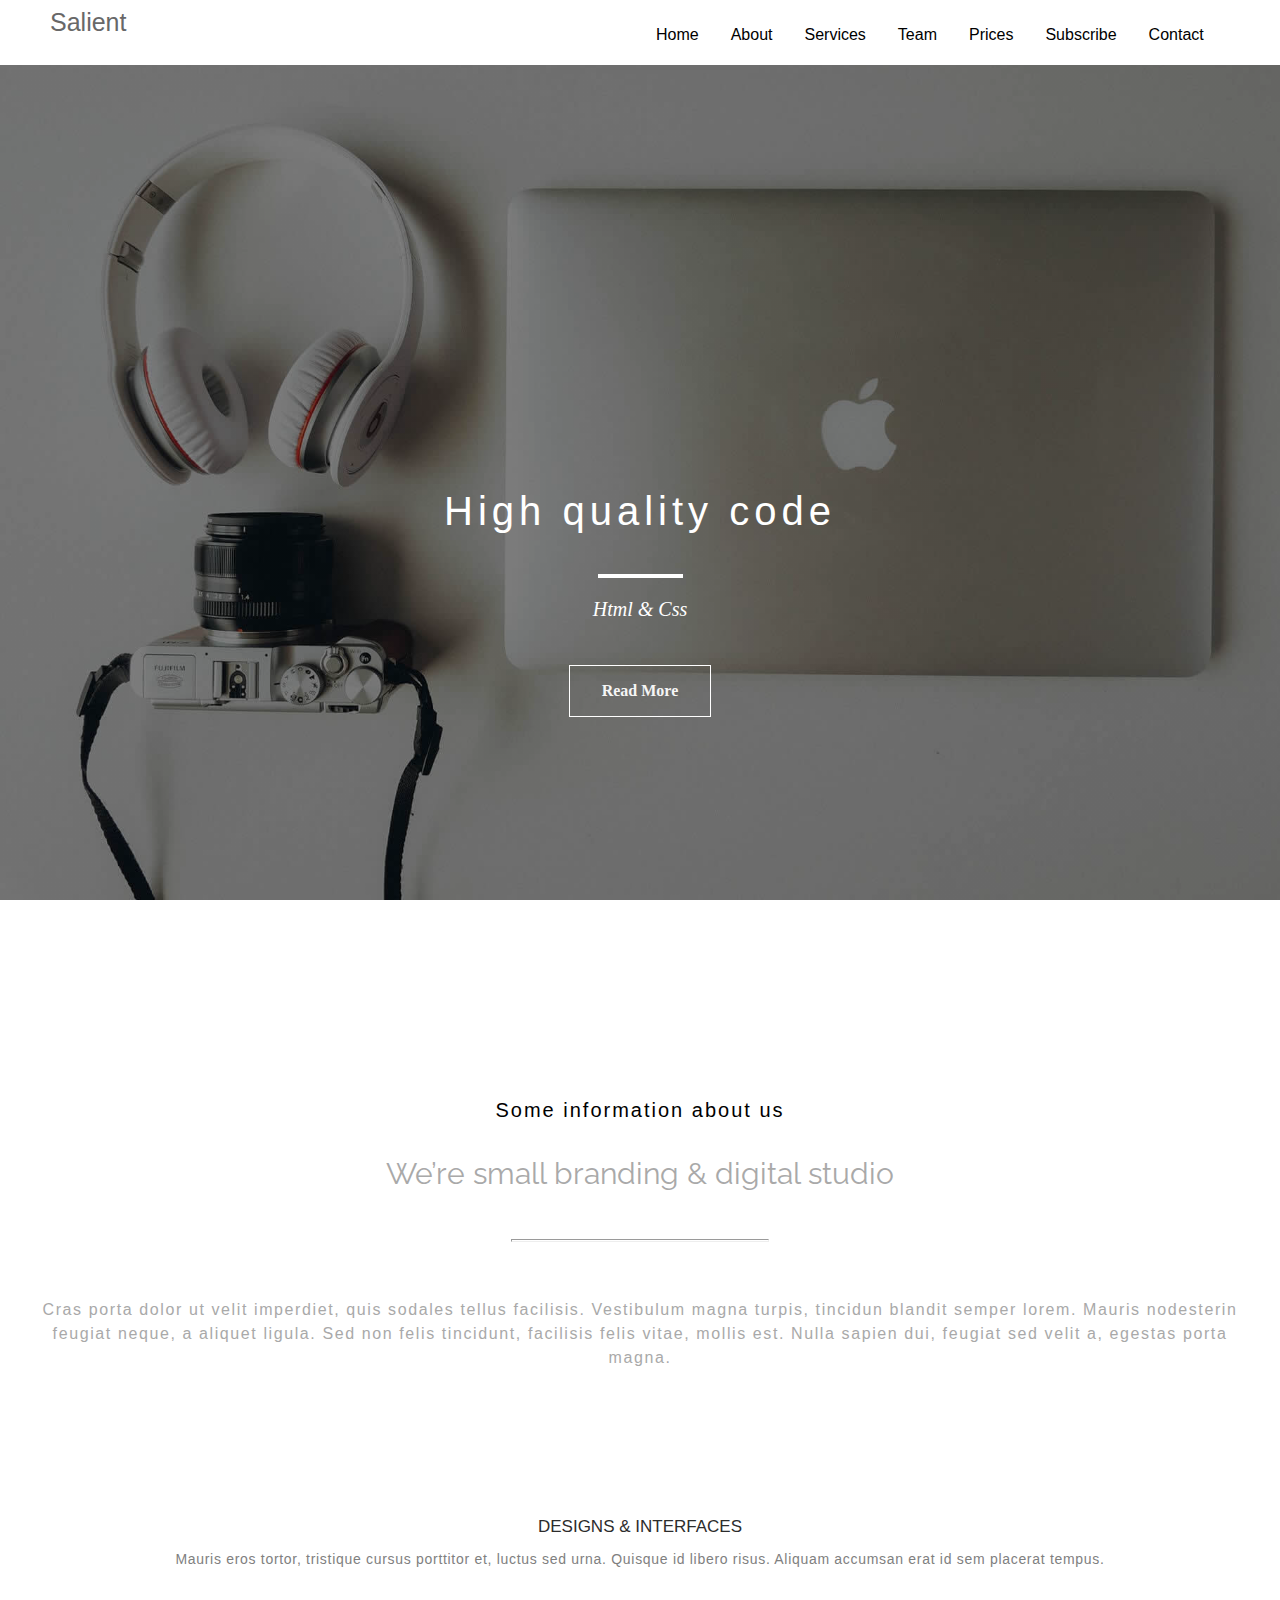
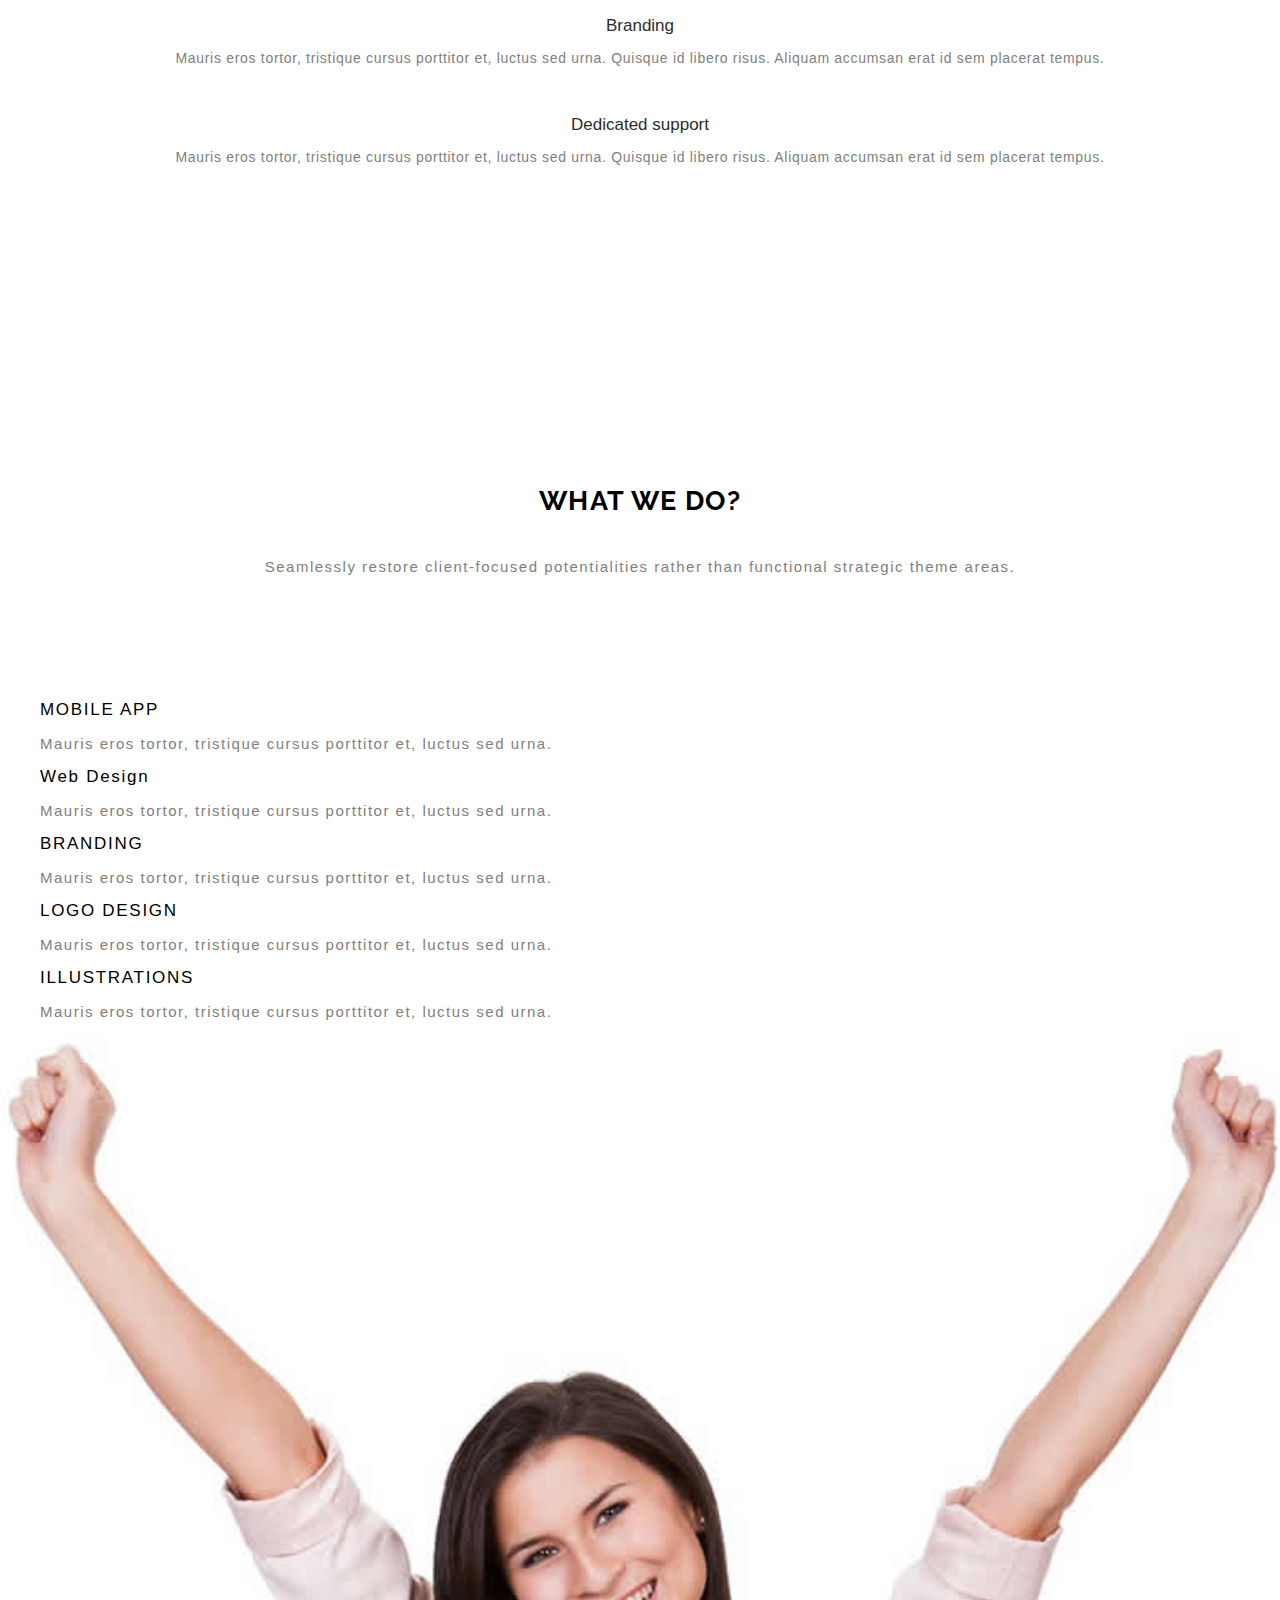
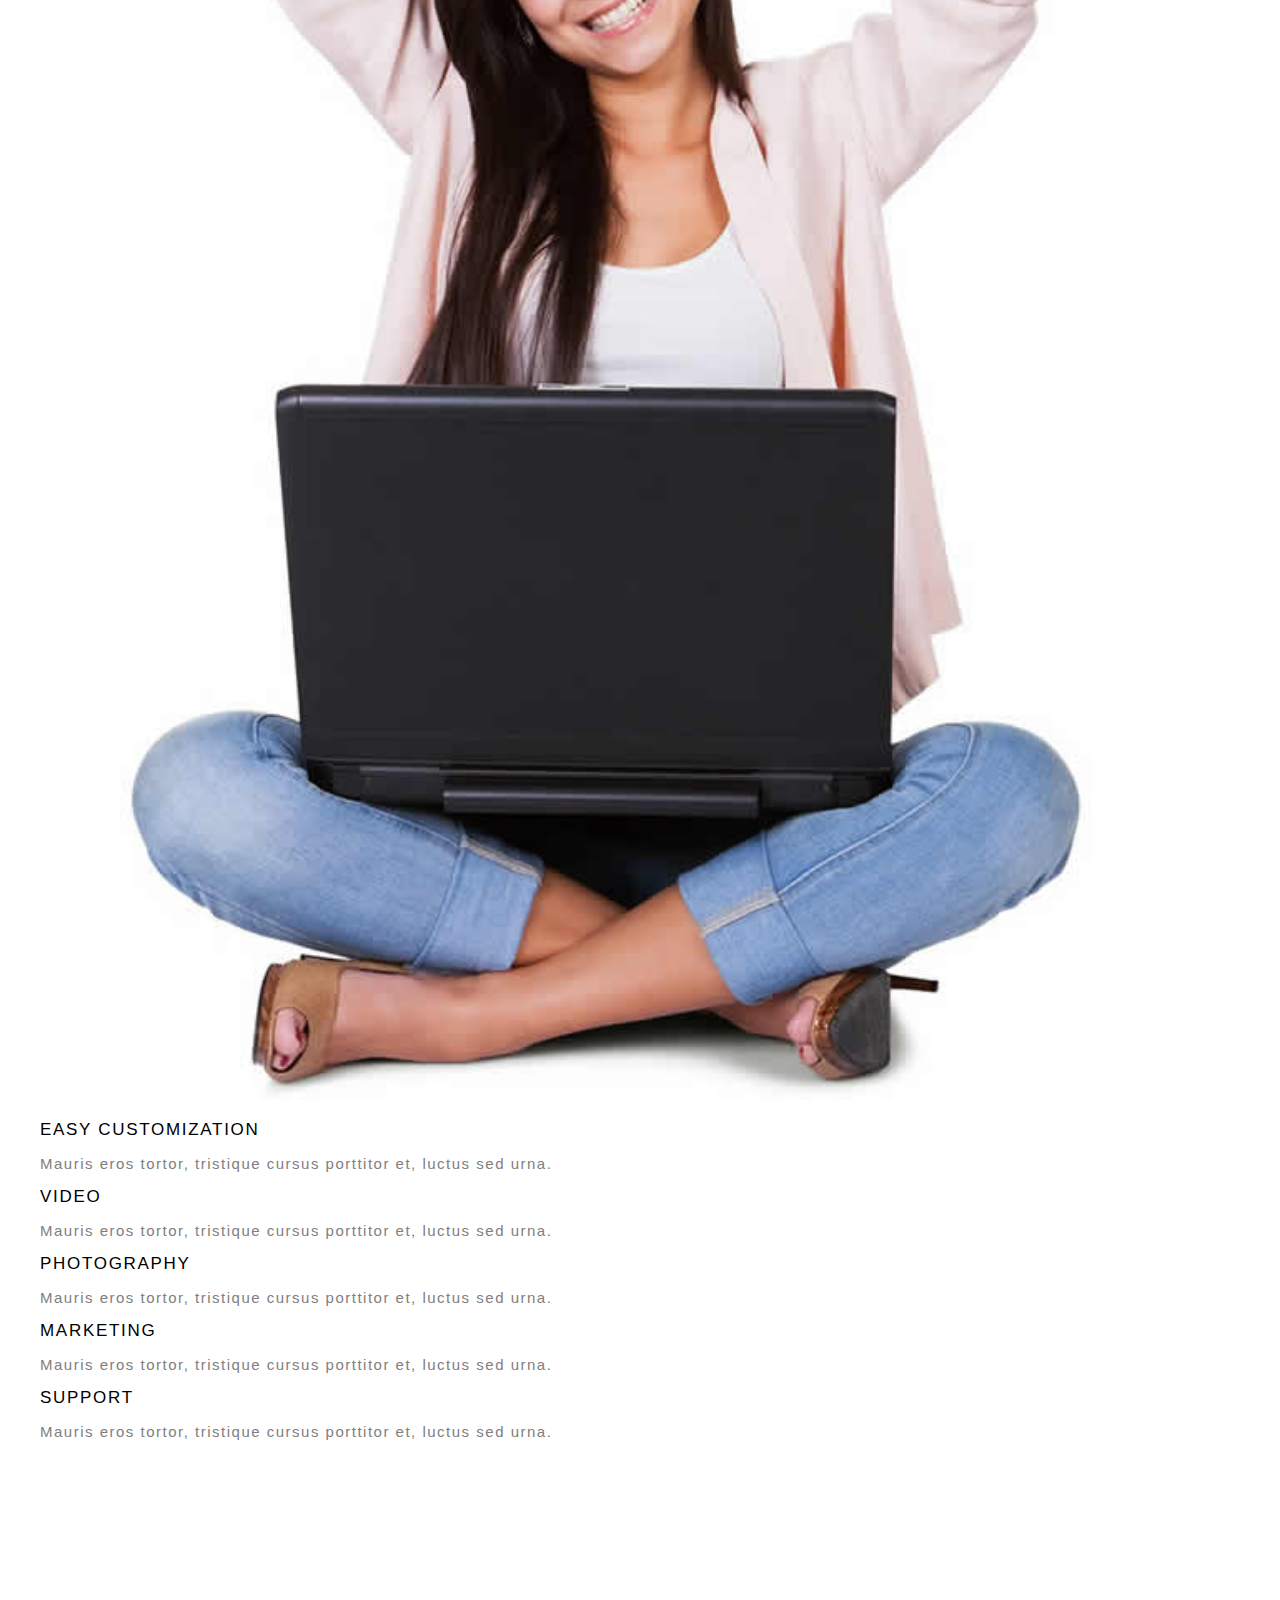
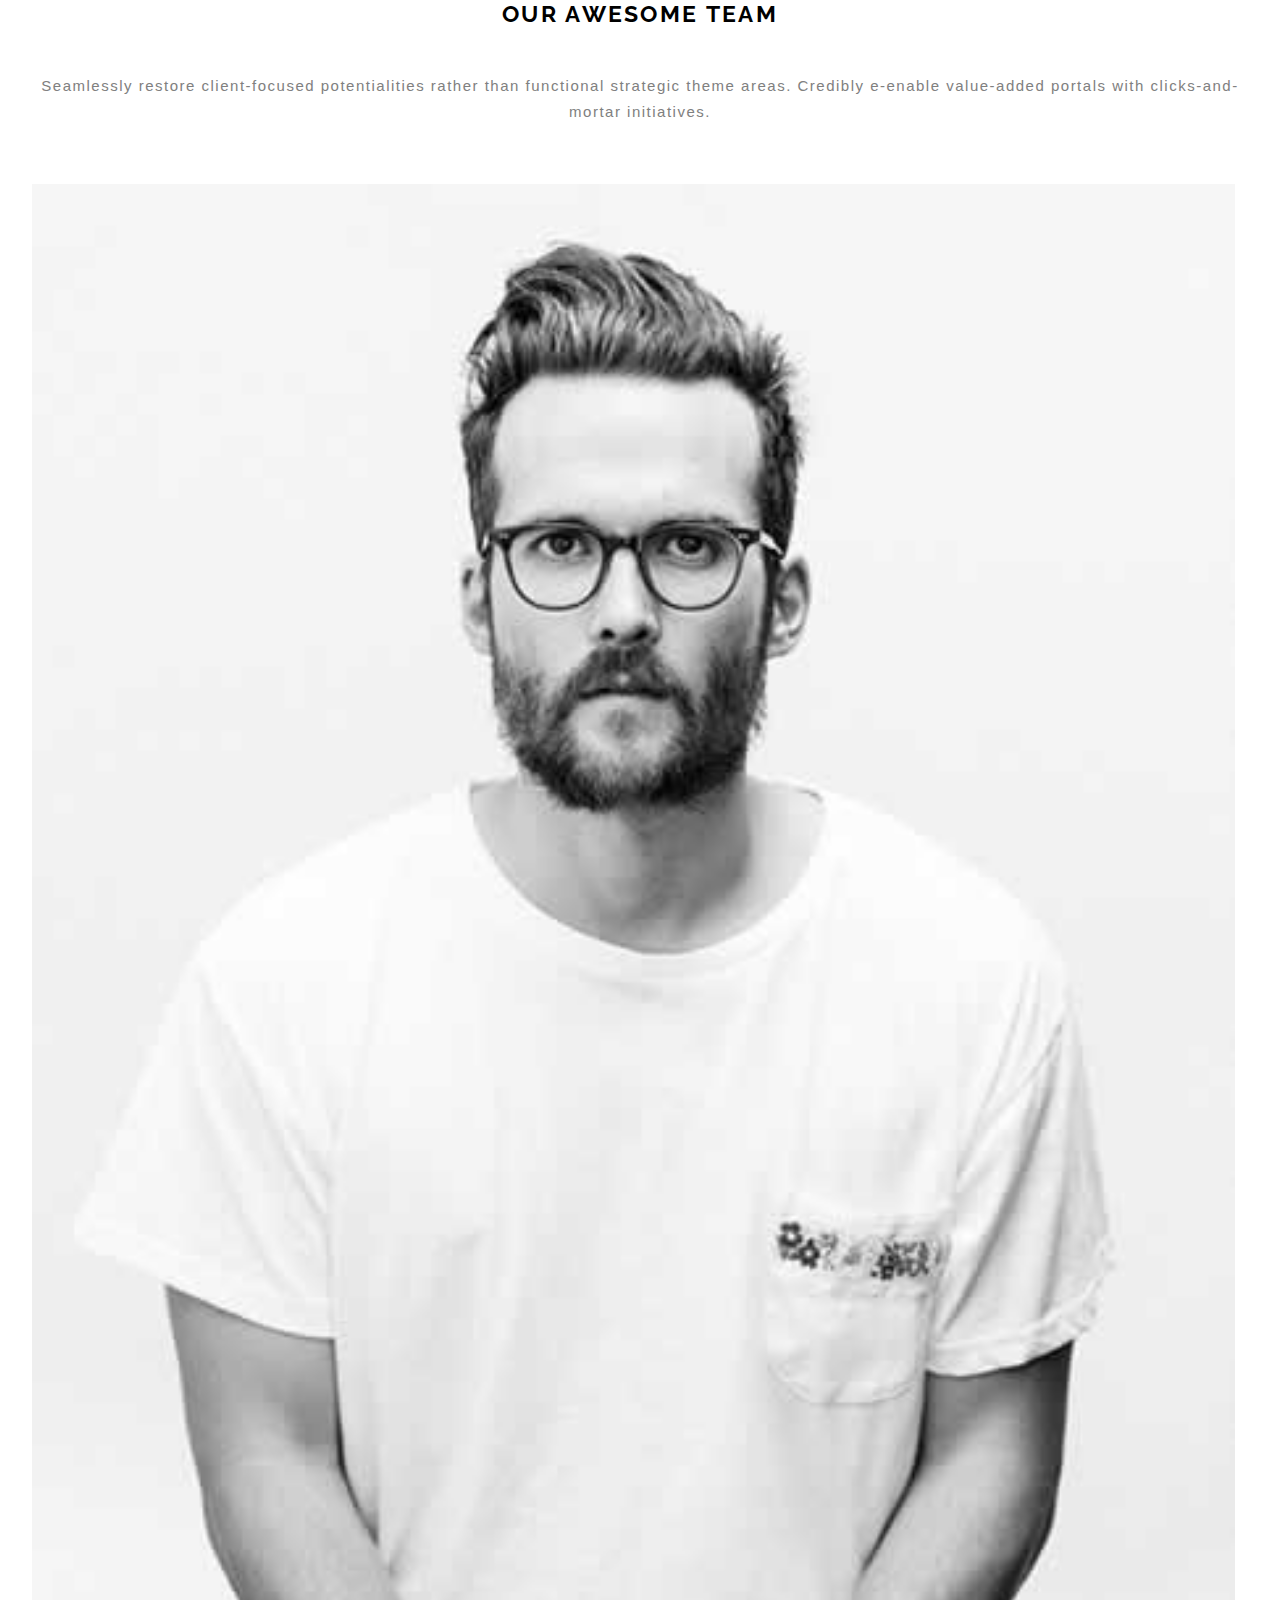
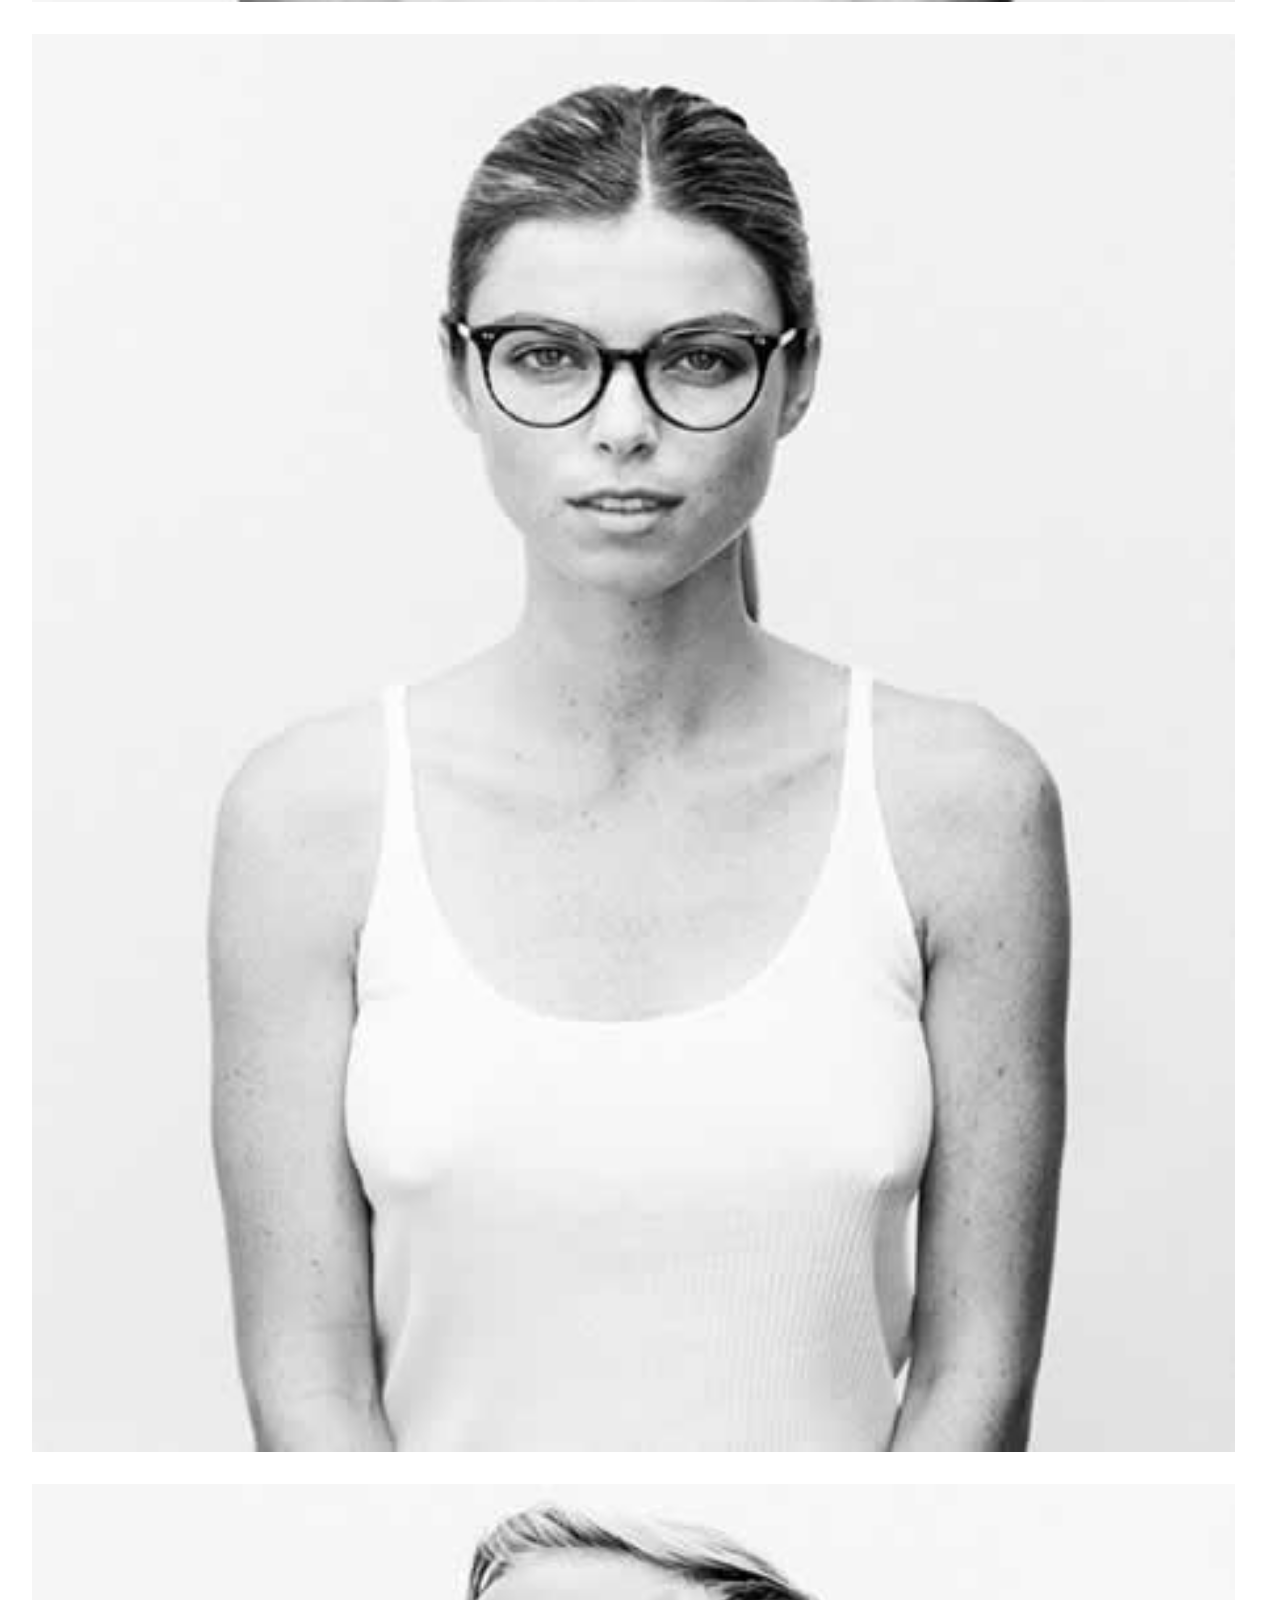
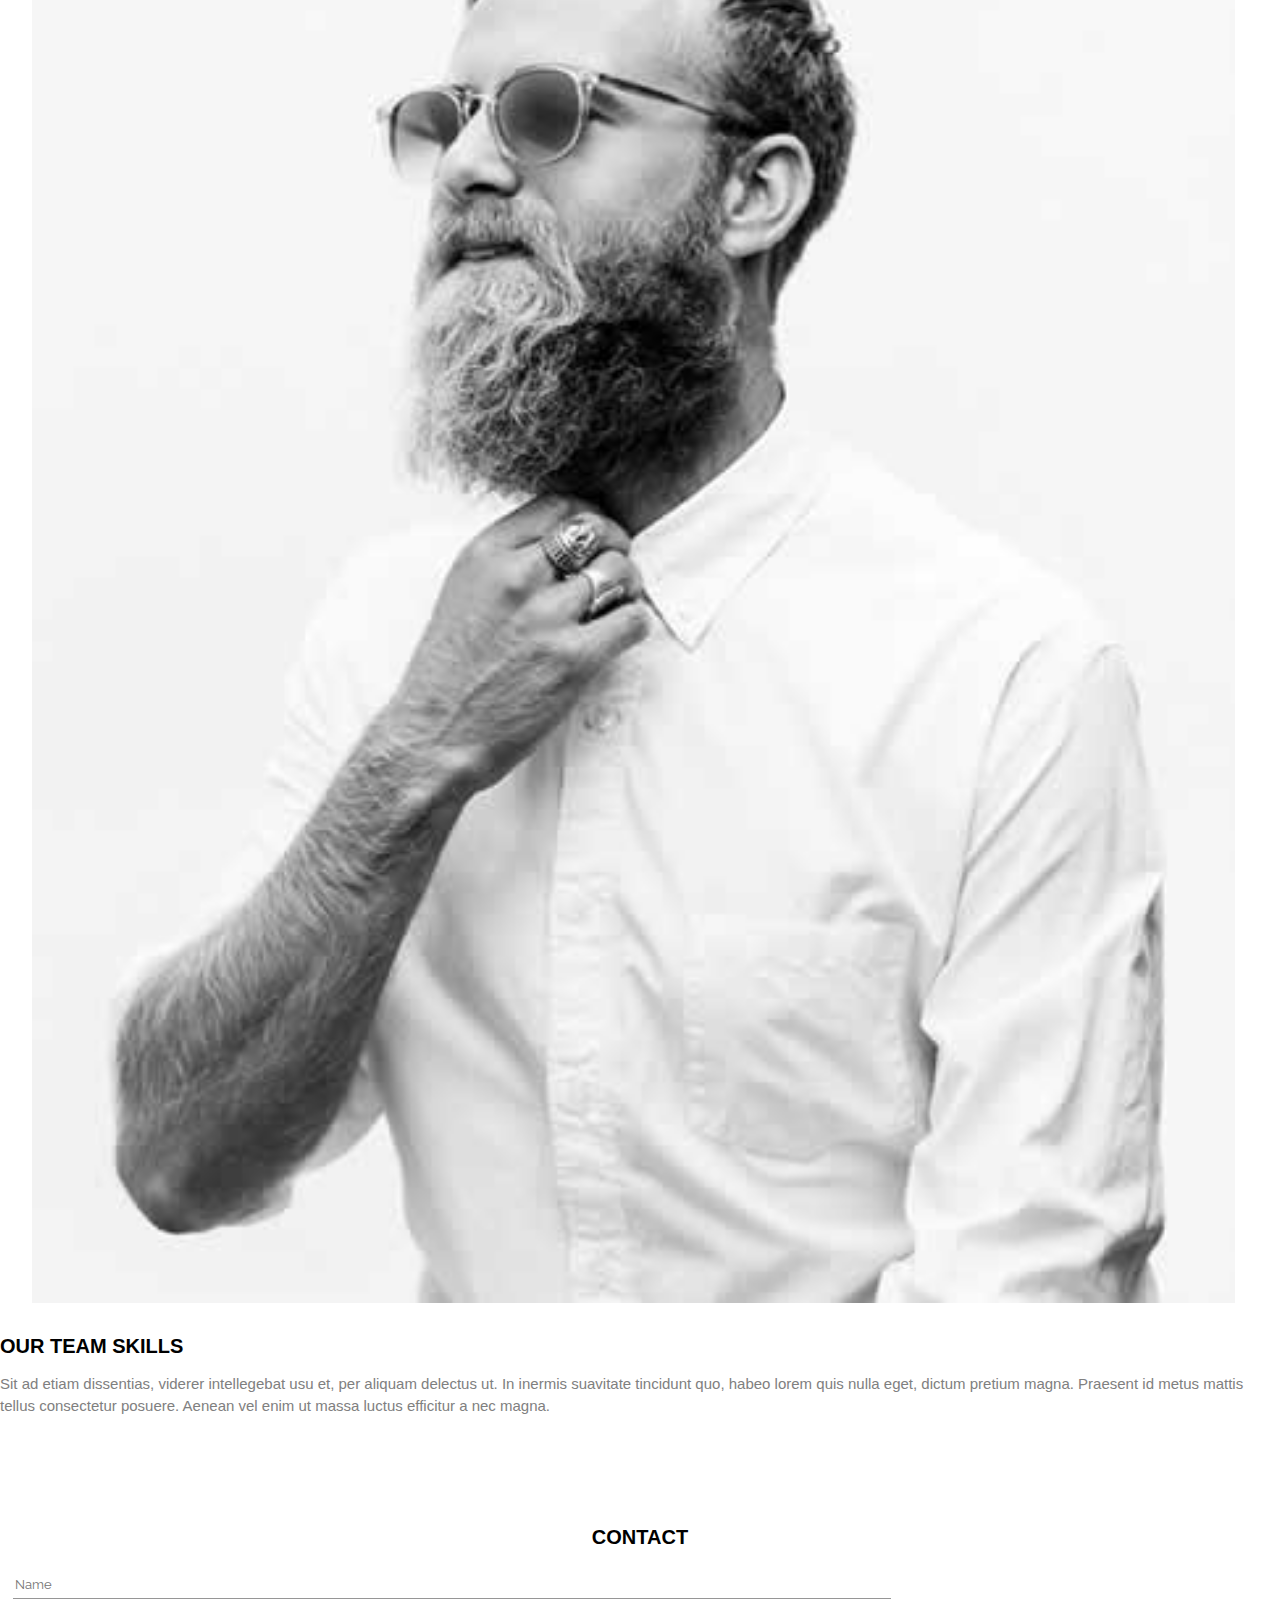
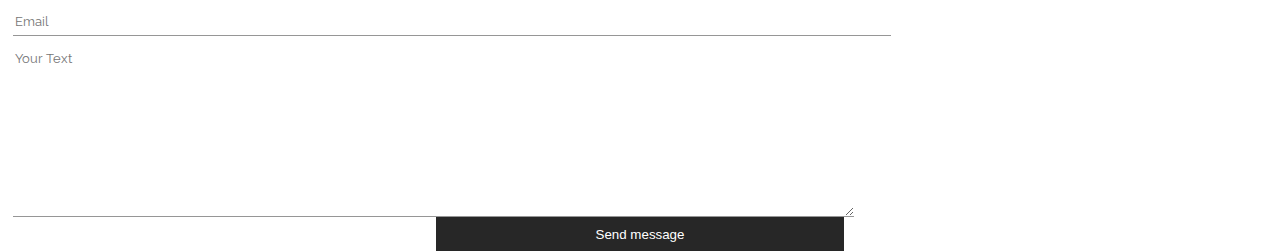
==== index.html @ a9de825b "making navigator responsive stuck in the salient part" ====
<!DOCTYPE html>
<html lang="en">
<head>
    <meta charset="UTF-8">
    <meta http-equiv="X-UA-Compatible" content="IE=edge">
    <meta name="viewport" content="width=device-width, initial-scale=1.0">
    <link href="https://fonts.googleapis.com/css2?family=Raleway:wght@100;300;700&display=swap" rel="stylesheet">
    <link rel="stylesheet" href="css/index.css">
    <title>First page</title>
</head>

<body>
    <header>
        <div class="navigator">
            <nav>
                <span>Salient</span>

                <img class="sandwich-menu" src="../util/images/menu.png" alt="sandwich menu">
                
                <div class="navi-bar">
                    <ul class="navbar-list">
                        <li><a href="index.html">Home</a></li>
                        <li><a href="#">About</a></li>
                        <li><a href="#">Services</a></li>
                        <li><a href="#">Team</a></li>
                        <li><a href="#">Prices</a></li>
                        <li><a href="#">Subscribe</a></li>
                        <li><a href="#">Contact</a></li>
                    </ul>
                </div>
            </nav>
        </div>
    </header>

    <div class="Hero" data-stellar-background-ratio="0">
        <section>
            <div class="hero-text">
                <p class="head-hero">High quality code</p>
                <hr style="width:1px; color:white;">
                <p class="empty">Html &amp; Css</p>
                <a href="#" class="readme" style="color: whitesmoke;">Read More</a>
            </div>
        </section>
    </div>

    <div class="information-about-us">
        <section>
            <div class="info-head">
                <h1>Some information about us</h1>
                <p class="desc-info">We’re small branding &amp; digital studio<p>
                <hr style="width: 20%; height: 1px; margin-top: 3em; margin-bottom: 3.5em;">
                <p style="line-height: 1.5em; font-size: 16px; letter-spacing: .1em;">Cras porta dolor ut velit imperdiet, quis sodales tellus facilisis. Vestibulum magna turpis, tincidun blandit semper lorem. Mauris nodesterin feugiat neque, a aliquet ligula. Sed non felis tincidunt, facilisis felis vitae, mollis est. Nulla sapien dui, feugiat sed velit a, egestas porta magna.</p>
            </div>

            <div class="information-sections">
                <div>
                    <img src="../util/images/vectors/Annotation 2022-02-07 185533.jpg" alt="">
                    <h1>DESIGNS &amp; INTERFACES</h1>
                    <p>Mauris eros tortor, tristique cursus porttitor et, luctus sed urna. Quisque id libero risus. Aliquam accumsan erat id sem placerat tempus.</p>
                </div>
                <div>
                    <img src="../util/images/vectors/ajhf.jpg" alt="">
                    <h1>Branding</h1>
                    <p>Mauris eros tortor, tristique cursus porttitor et, luctus sed urna. Quisque id libero risus. Aliquam accumsan erat id sem placerat tempus.</p>
                </div>
                <div>
                    <img src="../util/images/vectors/a'lkfj.jpg" alt="">
                    <h1>Dedicated support</h1>
                    <p>Mauris eros tortor, tristique cursus porttitor et, luctus sed urna. Quisque id libero risus. Aliquam accumsan erat id sem placerat tempus.</p>
                </div>
            </div>
        </section>
    </div>

    <div>
        <section id="what-do-we-do">
            <div class="what-do-head">
                <h1>WHAT WE DO?</h1>
                <p>Seamlessly restore client-focused potentialities rather than functional strategic theme areas.</p>
            </div>

            <div class="what-do-list">
                <ul>
                    <li>
                        <h1>MOBILE APP</h1>
                        <p>Mauris eros tortor, tristique cursus porttitor et, luctus sed urna.</p>
                    </li>
                    <li>
                        <h1>Web Design</h1>
                        <p>Mauris eros tortor, tristique cursus porttitor et, luctus sed urna.</p>
                    </li>
                    <li>
                        <h1>BRANDING</h1>
                        <p>Mauris eros tortor, tristique cursus porttitor et, luctus sed urna.</p>
                    </li>
                    <li>
                        <h1>LOGO DESIGN</h1>
                        <p>Mauris eros tortor, tristique cursus porttitor et, luctus sed urna.</p>
                    </li>
                    <li>
                        <h1>ILLUSTRATIONS</h1>
                        <p>Mauris eros tortor, tristique cursus porttitor et, luctus sed urna.</p>
                    </li>
                </ul>
            </div>
    
        <img id="woman" src="../util/images/temp/woman.jpg" alt="this is an image of woman">
            <div class="what-do-list">
                <ul>
                    <li>
                        <h1>EASY CUSTOMIZATION</h1>
                        <p>Mauris eros tortor, tristique cursus porttitor et, luctus sed urna.</p>
                    </li>
                    <li>
                        <h1>VIDEO</h1>
                        <p>Mauris eros tortor, tristique cursus porttitor et, luctus sed urna.</p>
                    </li>
                    <li>
                        <h1>PHOTOGRAPHY</h1>
                        <p>Mauris eros tortor, tristique cursus porttitor et, luctus sed urna.</p>
                    </li>
                    <li>
                        <h1>MARKETING</h1>
                        <p>Mauris eros tortor, tristique cursus porttitor et, luctus sed urna.</p>
                    </li>
                    <li>
                        <h1>SUPPORT</h1>
                        <p>Mauris eros tortor, tristique cursus porttitor et, luctus sed urna.</p>
                    </li>
                </ul>
            </div>
        </section>
    </div>

    <div id="team">
        <section>
            <div class="team-head">
                <h1>OUR AWESOME TEAM</h1>
                <p>Seamlessly restore client-focused potentialities rather than functional strategic theme areas. Credibly e-enable value-added portals with clicks-and-mortar initiatives.</p>
            </div>
            <div >
                <ul>
                    <li><img class="team-pic" src="../util/images/team/m1.jpg" alt=""></li>
                    <li><img class="team-pic" src="../util/images/team/m2.jpg" alt=""></li>
                    <li><img class="team-pic" src="../util/images/team/m3.jpg" alt=""></li>
                </ul>
            </div>
            <div class="our-skills">
                <h1>OUR TEAM SKILLS</h1>
                <p>Sit ad etiam dissentias, viderer intellegebat usu et, per aliquam delectus ut. In inermis suavitate tincidunt quo, habeo lorem quis nulla eget, dictum pretium magna. Praesent id metus mattis tellus consectetur posuere. Aenean vel enim ut massa luctus efficitur a nec magna.</p>
            </div>
        </section>
    </div>

    <div id="contact">
        <h1>CONTACT</h1>
        <input class="text" type="text" placeholder="Name">
        <input class="text" type="email" placeholder="Email">
        <textarea class="text" name="text-area" id="message" cols="15" rows="10" placeholder="Your Text"></textarea>
        <input type="submit" name="submit" id="submit" value="Send message">
    </div>

</body>
</html>
---- css/index.css ----
ul {
  list-style: none;
}

a {
  text-decoration: none;
  color: black;
}

body {
  margin: 0;
  font-family: sans-serif;
  overflow-x: hidden;
}

header {
  margin-top: .5em;
  margin-bottom: .5em;
}

header .navigator .sandwich-menu {
  float: right;
  margin-right: 1em;
  width: 2em;
}

header .navigator span {
  font-size: 25px;
  margin-left: 2em;
  margin-top: 5em;
  color: #686868;
}

header .navigator ul {
  display: none;
}

.Hero {
  position: relative;
  padding-bottom: 2em;
  background: -webkit-gradient(linear, left top, left bottom, from(rgba(0, 0, 0, 0.5)), to(rgba(0, 0, 0, 0.5))), url("../util/images/hero-bg/landing.jpg") no-repeat center center fixed;
  background: linear-gradient(rgba(0, 0, 0, 0.5), rgba(0, 0, 0, 0.5)), url("../util/images/hero-bg/landing.jpg") no-repeat center center fixed;
  background-position: left center;
  background-repeat: no-repeat;
  background-attachment: fixed;
  background-size: cover;
  background-size: cover;
  padding-bottom: 30vh;
  margin-bottom: 0;
}

.hero-text {
  text-align: center;
  padding-top: 30%;
  font-weight: normal;
  color: white;
}

.hero-text .head-hero {
  padding-left: 1.5em;
  padding-right: 1.5em;
  font-weight: lighter;
  letter-spacing: 5px;
  font-size: 40px;
}

.hero-text hr {
  padding-left: 5em;
  border: 2px solid white;
}

.hero-text .empty {
  font-style: oblique;
  font-family: serif;
  font-size: 20px;
}

.readme {
  font-family: 'Crimson Text', serif;
  font-weight: bold;
  margin-top: 1.5em;
  display: inline-block;
  padding: 1em 2em;
  border: 1px solid white;
}

.readme:hover {
  text-decoration: underline;
}

.information-about-us {
  margin-top: 7em;
  text-align: center;
}

h1 {
  font-weight: lighter;
  font-size: 20px;
}

.info-head h1 {
  font-size: 20px;
  letter-spacing: .1em;
  margin-bottom: 1.7em;
}

.desc-info {
  font-size: 30px;
  color: #353535;
  font-family: "Raleway";
  padding-left: 2em;
  padding-right: 2em;
}

.info-head p {
  padding-left: 1.7em;
  padding-right: 1.7em;
  color: darkgray;
}

.information-sections h1 {
  margin-top: 1em;
  font-size: 17px;
  color: #2c2c2c;
}

.information-sections p {
  color: gray;
  padding-left: .7em;
  padding-right: .7em;
  font-size: 14px;
  letter-spacing: .05em;
}

.information-sections {
  margin-top: 7em;
  margin-bottom: 20em;
}

.what-do-head {
  text-align: center;
}

.what-do-head h1 {
  font-family: "Raleway";
  font-weight: bolder;
  font-size: 27px;
  letter-spacing: .05em;
}

.what-do-head p {
  padding-top: 1.5em;
  padding-bottom: 7em;
  font-size: 15px;
  padding-left: 4em;
  padding-right: 4em;
  color: gray;
  letter-spacing: .1em;
  line-height: 1.5em;
}

.what-do-list p {
  color: gray;
  font-size: 15px;
  letter-spacing: .1em;
}

.what-do-list h1 {
  color: black;
  font-size: 17px;
  letter-spacing: .1em;
}

#woman {
  width: 100%;
}

#what-do-we-do {
  margin-bottom: 10em;
}

#team {
  text-align: center;
}

.team-head h1 {
  font-family: "Raleway";
  font-size: 23px;
  font-weight: bold;
  letter-spacing: .1em;
  margin-bottom: 2em;
}

.team-head p {
  font-size: 15px;
  color: gray;
  padding-left: 2.5em;
  padding-right: 2.5em;
  letter-spacing: .1em;
  line-height: 1.7em;
  margin-bottom: 4em;
}

.team-pic {
  display: block;
  margin-left: -.5em;
  margin-bottom: 2em;
  width: 97%;
}

.our-skills {
  text-align: left;
}

.our-skills h1 {
  font-weight: bold;
}

.our-skills p {
  font-size: 15px;
  color: gray;
  line-height: 1.5em;
}

#contact h1 {
  font-weight: bold;
}

#contact {
  text-align: center;
  padding-top: 5em;
}

.text {
  text-align: left;
  padding-right: 55%;
  margin-left: 1em;
  padding: auto 10em;
  font-family: "Raleway";
  padding-bottom: .5em;
  padding-top: 1em;
  border: none;
  border-bottom: 1px solid #969696;
  display: block;
}

input:focus, textarea:focus, select:focus {
  outline: none;
}

#submit {
  color: white;
  display: inline;
  padding: .7em 12em;
  background-color: #272727;
  border-style: none;
}

@media screen and (min-width: 700px) {
  .sandwich-menu {
    display: none;
  }
  .navigator {
    padding-bottom: 1em;
  }
  .navigator nav {
    display: inline;
    -webkit-box-pack: justify;
        -ms-flex-pack: justify;
            justify-content: space-between;
    background: none;
    position: unset;
    height: auto;
    width: 100%;
    padding: 0;
  }
  .navigator nav ul {
    display: -webkit-box;
    display: -ms-flexbox;
    display: flex;
    margin-top: -.7em;
    margin-bottom: -.2em;
    padding-left: 40em;
  }
  .navigator nav a {
    color: black;
    font-size: 1em;
    padding: 3em 1em;
  }
  .navigator nav .navigator span {
    padding-left: 7em;
  }
}
/*# sourceMappingURL=index.css.map */
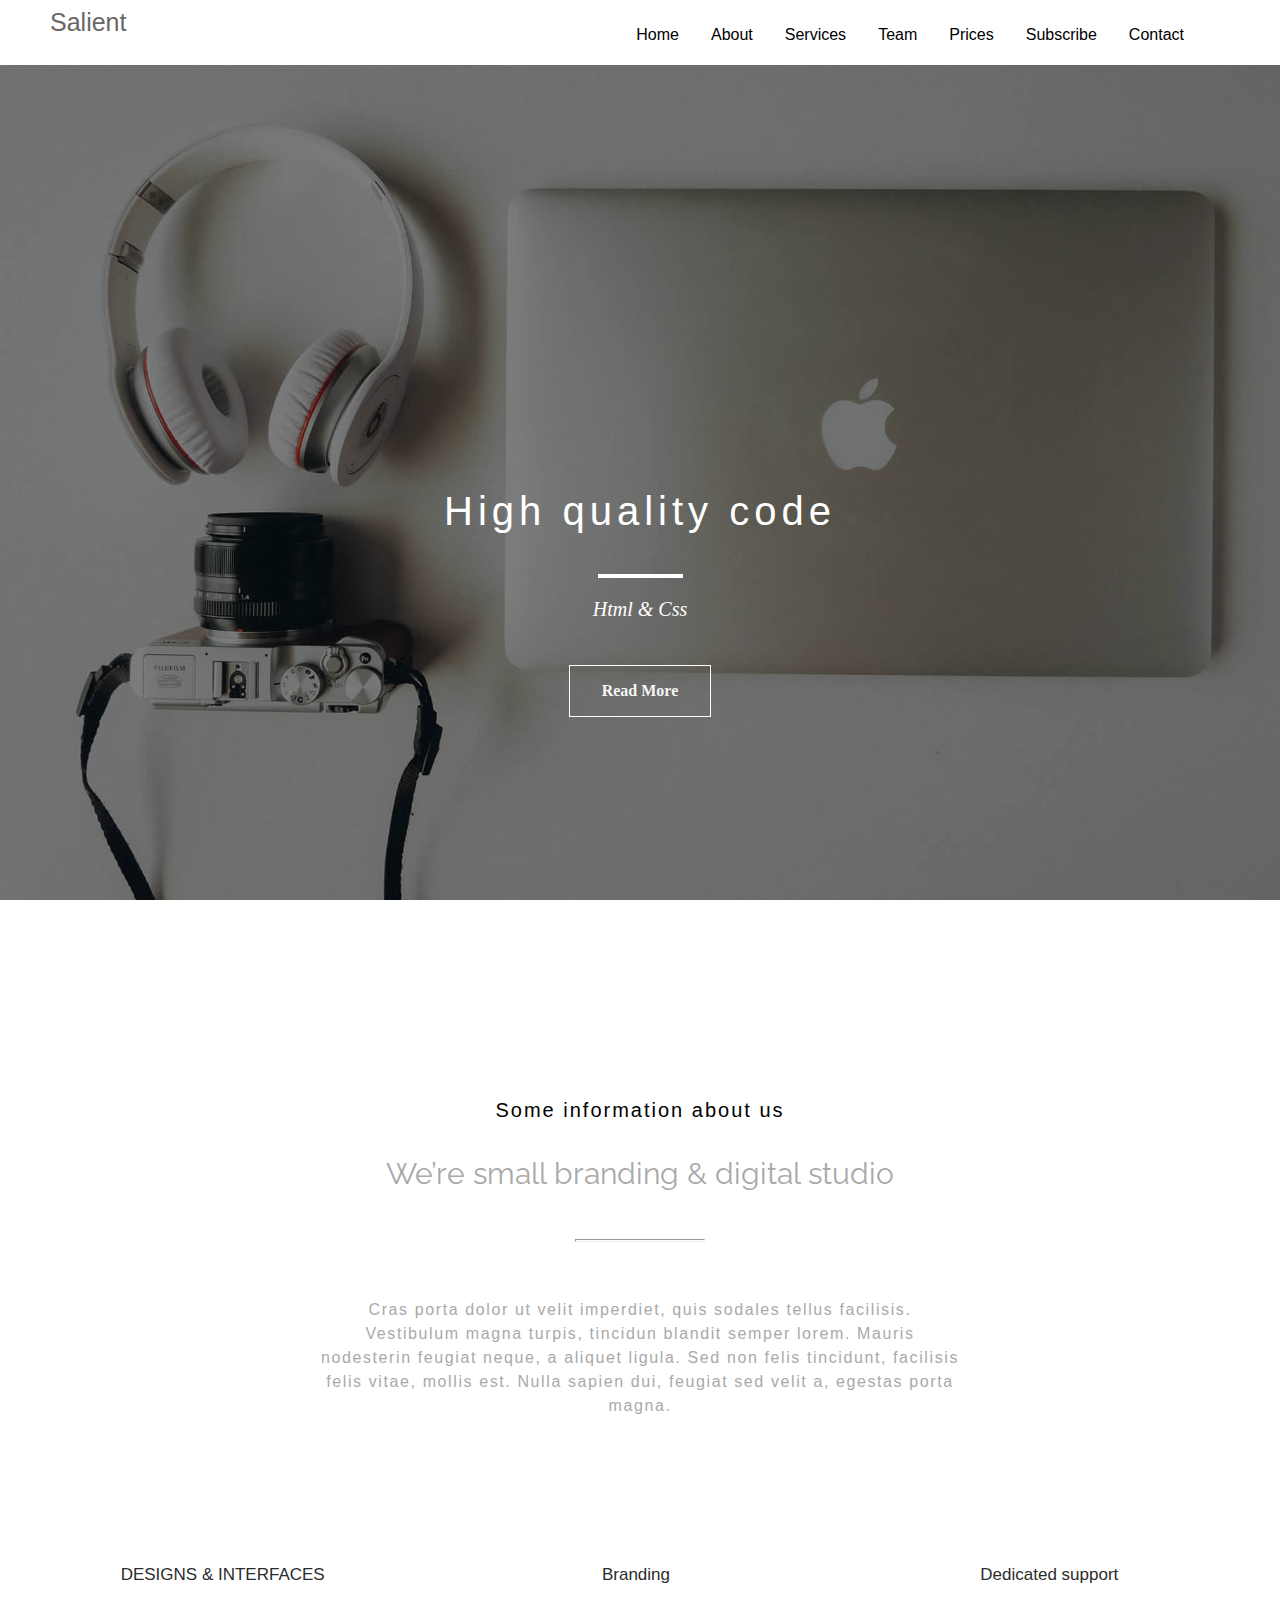
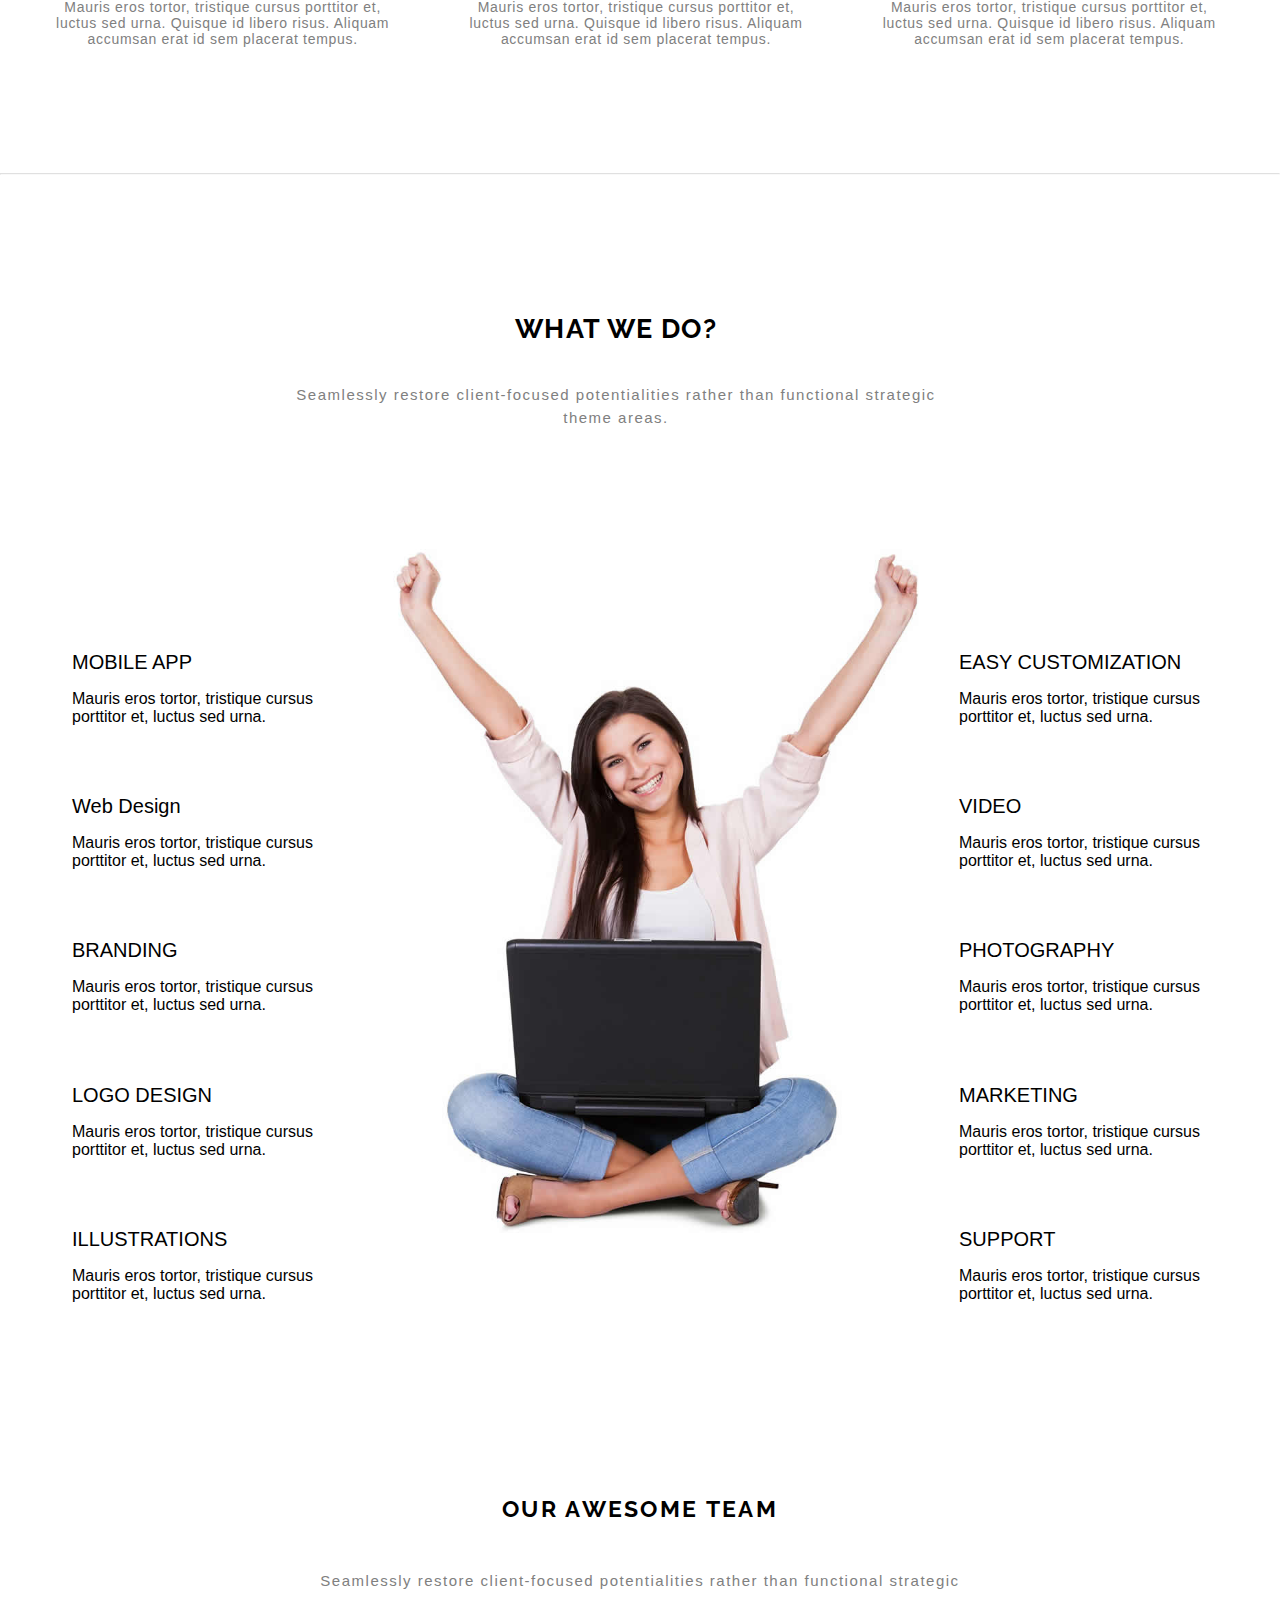
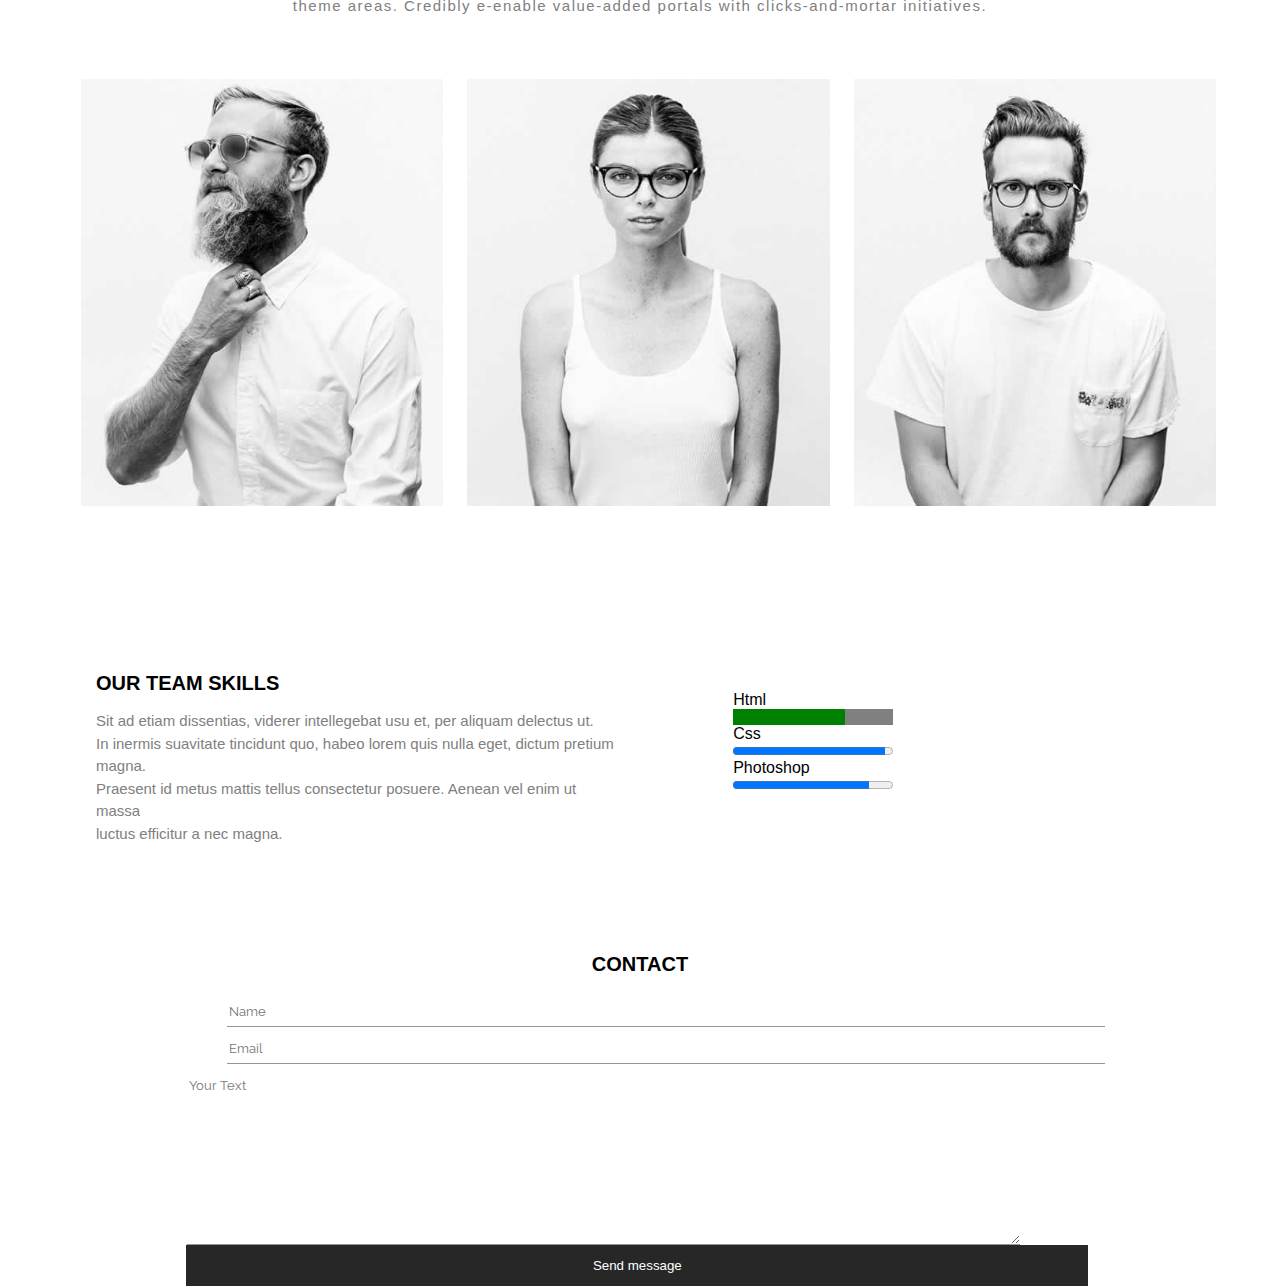
==== commit 63e7f655: "progress bar added" ====
--- a/index.html
+++ b/index.html
@@ -48,84 +48,85 @@
             <div class="info-head">
                 <h1>Some information about us</h1>
                 <p class="desc-info">We’re small branding &amp; digital studio<p>
-                <hr style="width: 20%; height: 1px; margin-top: 3em; margin-bottom: 3.5em;">
-                <p style="line-height: 1.5em; font-size: 16px; letter-spacing: .1em;">Cras porta dolor ut velit imperdiet, quis sodales tellus facilisis. Vestibulum magna turpis, tincidun blandit semper lorem. Mauris nodesterin feugiat neque, a aliquet ligula. Sed non felis tincidunt, facilisis felis vitae, mollis est. Nulla sapien dui, feugiat sed velit a, egestas porta magna.</p>
+                <hr style="width: 10%; height: 1px; margin-top: 3em; margin-bottom: 3.5em;">
+                <p class="about-us-big-info" style="line-height: 1.5em; font-size: 16px; letter-spacing: .1em;">Cras porta dolor ut velit imperdiet, quis sodales tellus facilisis. Vestibulum magna turpis, tincidun blandit semper lorem. Mauris nodesterin feugiat neque, a aliquet ligula. Sed non felis tincidunt, facilisis felis vitae, mollis est. Nulla sapien dui, feugiat sed velit a, egestas porta magna.</p>
             </div>
 
-            <div class="information-sections">
-                <div>
+            <ul class="information-sections">
+                <li>
                     <img src="../util/images/vectors/Annotation 2022-02-07 185533.jpg" alt="">
                     <h1>DESIGNS &amp; INTERFACES</h1>
                     <p>Mauris eros tortor, tristique cursus porttitor et, luctus sed urna. Quisque id libero risus. Aliquam accumsan erat id sem placerat tempus.</p>
-                </div>
-                <div>
+                </li>
+                <li>
                     <img src="../util/images/vectors/ajhf.jpg" alt="">
                     <h1>Branding</h1>
                     <p>Mauris eros tortor, tristique cursus porttitor et, luctus sed urna. Quisque id libero risus. Aliquam accumsan erat id sem placerat tempus.</p>
-                </div>
-                <div>
+                </li>
+                <li>
                     <img src="../util/images/vectors/a'lkfj.jpg" alt="">
                     <h1>Dedicated support</h1>
                     <p>Mauris eros tortor, tristique cursus porttitor et, luctus sed urna. Quisque id libero risus. Aliquam accumsan erat id sem placerat tempus.</p>
-                </div>
-            </div>
+                </li>
+            </ul>
         </section>
     </div>
 
+    <hr style="color: gray; opacity: 30%;">
     <div>
         <section id="what-do-we-do">
             <div class="what-do-head">
                 <h1>WHAT WE DO?</h1>
-                <p>Seamlessly restore client-focused potentialities rather than functional strategic theme areas.</p>
+                <p>Seamlessly restore client-focused potentialities rather than functional strategic <br> theme areas.</p>
             </div>
 
-            <div class="what-do-list">
+            <div class="what-do-list-right">
                 <ul>
                     <li>
                         <h1>MOBILE APP</h1>
-                        <p>Mauris eros tortor, tristique cursus porttitor et, luctus sed urna.</p>
+                        <p>Mauris eros tortor, tristique cursus <br> porttitor et, luctus sed urna.</p>
                     </li>
                     <li>
                         <h1>Web Design</h1>
-                        <p>Mauris eros tortor, tristique cursus porttitor et, luctus sed urna.</p>
+                        <p>Mauris eros tortor, tristique cursus <br>porttitor et, luctus sed urna.</p>
                     </li>
                     <li>
                         <h1>BRANDING</h1>
-                        <p>Mauris eros tortor, tristique cursus porttitor et, luctus sed urna.</p>
+                        <p>Mauris eros tortor, tristique cursus <br>porttitor et, luctus sed urna.</p>
                     </li>
                     <li>
                         <h1>LOGO DESIGN</h1>
-                        <p>Mauris eros tortor, tristique cursus porttitor et, luctus sed urna.</p>
+                        <p>Mauris eros tortor, tristique cursus <br>porttitor et, luctus sed urna.</p>
                     </li>
                     <li>
                         <h1>ILLUSTRATIONS</h1>
-                        <p>Mauris eros tortor, tristique cursus porttitor et, luctus sed urna.</p>
+                        <p>Mauris eros tortor, tristique cursus <br>porttitor et, luctus sed urna.</p>
                     </li>
                 </ul>
             </div>
     
         <img id="woman" src="../util/images/temp/woman.jpg" alt="this is an image of woman">
-            <div class="what-do-list">
+            <div class="what-do-list-left">
                 <ul>
                     <li>
                         <h1>EASY CUSTOMIZATION</h1>
-                        <p>Mauris eros tortor, tristique cursus porttitor et, luctus sed urna.</p>
+                        <p>Mauris eros tortor, tristique cursus <br>porttitor et, luctus sed urna.</p>
                     </li>
                     <li>
                         <h1>VIDEO</h1>
-                        <p>Mauris eros tortor, tristique cursus porttitor et, luctus sed urna.</p>
+                        <p>Mauris eros tortor, tristique cursus <br>porttitor et, luctus sed urna.</p>
                     </li>
                     <li>
                         <h1>PHOTOGRAPHY</h1>
-                        <p>Mauris eros tortor, tristique cursus porttitor et, luctus sed urna.</p>
+                        <p>Mauris eros tortor, tristique cursus <br>porttitor et, luctus sed urna.</p>
                     </li>
                     <li>
                         <h1>MARKETING</h1>
-                        <p>Mauris eros tortor, tristique cursus porttitor et, luctus sed urna.</p>
+                        <p>Mauris eros tortor, tristique cursus <br>porttitor et, luctus sed urna.</p>
                     </li>
                     <li>
                         <h1>SUPPORT</h1>
-                        <p>Mauris eros tortor, tristique cursus porttitor et, luctus sed urna.</p>
+                        <p>Mauris eros tortor, tristique cursus <br>porttitor et, luctus sed urna.</p>
                     </li>
                 </ul>
             </div>
@@ -133,30 +134,41 @@
     </div>
 
     <div id="team">
-        <section>
             <div class="team-head">
                 <h1>OUR AWESOME TEAM</h1>
-                <p>Seamlessly restore client-focused potentialities rather than functional strategic theme areas. Credibly e-enable value-added portals with clicks-and-mortar initiatives.</p>
+                <p>Seamlessly restore client-focused potentialities rather than functional strategic <br> theme areas. Credibly e-enable value-added portals with clicks-and-mortar initiatives.</p>
             </div>
-            <div >
+
+            <div class="staff">
                 <ul>
                     <li><img class="team-pic" src="../util/images/team/m1.jpg" alt=""></li>
                     <li><img class="team-pic" src="../util/images/team/m2.jpg" alt=""></li>
                     <li><img class="team-pic" src="../util/images/team/m3.jpg" alt=""></li>
                 </ul>
             </div>
+
             <div class="our-skills">
-                <h1>OUR TEAM SKILLS</h1>
-                <p>Sit ad etiam dissentias, viderer intellegebat usu et, per aliquam delectus ut. In inermis suavitate tincidunt quo, habeo lorem quis nulla eget, dictum pretium magna. Praesent id metus mattis tellus consectetur posuere. Aenean vel enim ut massa luctus efficitur a nec magna.</p>
+                <div>
+                    <h1>OUR TEAM SKILLS</h1>
+                    <p>Sit ad etiam dissentias, viderer intellegebat usu et, per aliquam delectus ut. <br> In inermis suavitate tincidunt quo, habeo lorem quis nulla eget, dictum pretium magna. <br> Praesent id metus mattis tellus consectetur posuere. Aenean vel enim ut massa <br> luctus efficitur a nec magna.</p>
+                </div>
+
+                <div class="skills-bar">
+                    <label for="Html">Html</label>
+                    <progress id="determinate"  value="70" min="0" max="100" style="background-color: green;color: red;"></progress>
+                    <label for="css">Css</label>
+                    <progress id="determinate"  value="95" min="0" max="100"></progress>
+                    <label for="Photoshop">Photoshop</label>
+                    <progress id="determinate"  value="85" min="0" max="100"></progress>
+                </div>
             </div>
-        </section>
     </div>
 
     <div id="contact">
         <h1>CONTACT</h1>
         <input class="text" type="text" placeholder="Name">
         <input class="text" type="email" placeholder="Email">
-        <textarea class="text" name="text-area" id="message" cols="15" rows="10" placeholder="Your Text"></textarea>
+        <textarea class="text" name="text-area" id="message" cols="14" rows="10" placeholder="Your Text"></textarea>
         <input type="submit" name="submit" id="submit" value="Send message">
     </div>
 
--- a/css/index.css
+++ b/css/index.css
@@ -256,7 +256,7 @@
   border-style: none;
 }
 
-@media screen and (min-width: 700px) {
+@media screen and (min-width: 800px) {
   .sandwich-menu {
     display: none;
   }
@@ -280,15 +280,103 @@
     display: flex;
     margin-top: -.7em;
     margin-bottom: -.2em;
-    padding-left: 40em;
+    -webkit-box-pack: right;
+        -ms-flex-pack: right;
+            justify-content: right;
+    padding-right: 5em;
   }
   .navigator nav a {
     color: black;
     font-size: 1em;
     padding: 3em 1em;
   }
-  .navigator nav .navigator span {
-    padding-left: 7em;
+  .info-head > .about-us-big-info {
+    padding: 0em 20em;
+  }
+  .information-sections {
+    -webkit-box-pack: center;
+        -ms-flex-pack: center;
+            justify-content: center;
+    display: -webkit-box;
+    display: -ms-flexbox;
+    display: flex;
+    margin-bottom: 7em;
+  }
+  .information-sections li {
+    padding-right: 3em;
+  }
+  #what-do-we-do {
+    margin-top: 7em;
+    display: inline-block;
+    padding-left: 2em;
+    padding-right: 5em;
+  }
+  #what-do-we-do .what-do-list-right {
+    float: left;
+  }
+  #what-do-we-do img {
+    padding-left: 5em;
+    width: 45%;
+    -webkit-box-pack: center;
+        -ms-flex-pack: center;
+            justify-content: center;
+  }
+  #what-do-we-do .what-do-list-left {
+    float: right;
+  }
+  #what-do-we-do .what-do-list-left, #what-do-we-do .what-do-list-right {
+    padding-top: 2em;
+  }
+  #what-do-we-do li {
+    padding-top: 2.5em;
+  }
+  .our-skills {
+    margin-left: 6em;
+    text-align: left;
+    margin-top: 40em;
+  }
+  .staff {
+    padding-right: 2em;
+  }
+  .staff img {
+    display: inline;
+    width: 30%;
+    padding-right: 2em;
+  }
+  .team-pic {
+    float: right;
+  }
+  #contact input {
+    margin-left: 17em;
+    -webkit-box-pack: center;
+        -ms-flex-pack: center;
+            justify-content: center;
+  }
+  #contact textarea {
+    margin-left: 14em;
+  }
+  #contact #submit {
+    margin-left: -.4em;
+    padding: 1em 30.5em;
+  }
+  .our-skills {
+    -webkit-box-pack: justify;
+        -ms-flex-pack: justify;
+            justify-content: space-between;
+    display: -webkit-box;
+    display: -ms-flexbox;
+    display: flex;
+  }
+  .skills-bar {
+    display: -webkit-box;
+    display: -ms-flexbox;
+    display: flex;
+    padding: 2em 7em;
+    -webkit-box-orient: vertical;
+    -webkit-box-direction: normal;
+        -ms-flex-direction: column;
+            flex-direction: column;
+    width: 40%;
   }
 }
 /*# sourceMappingURL=index.css.map */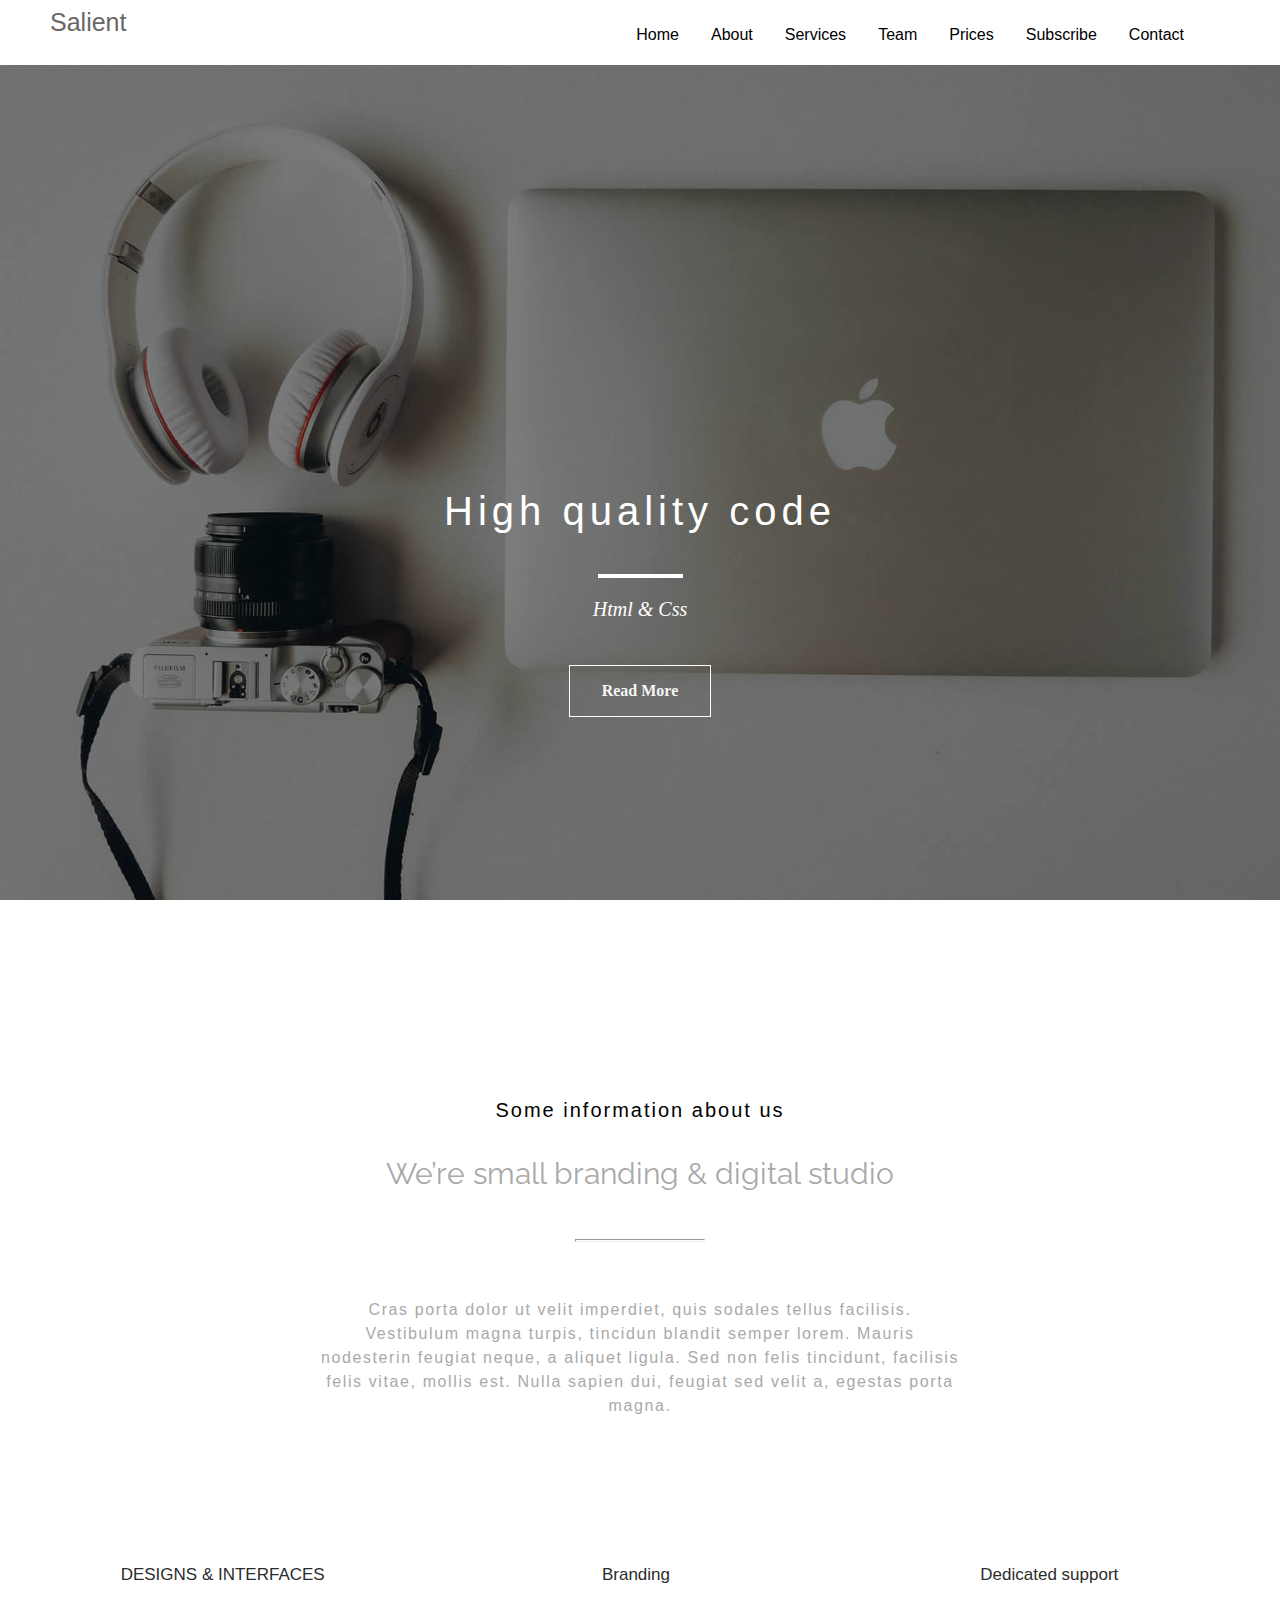
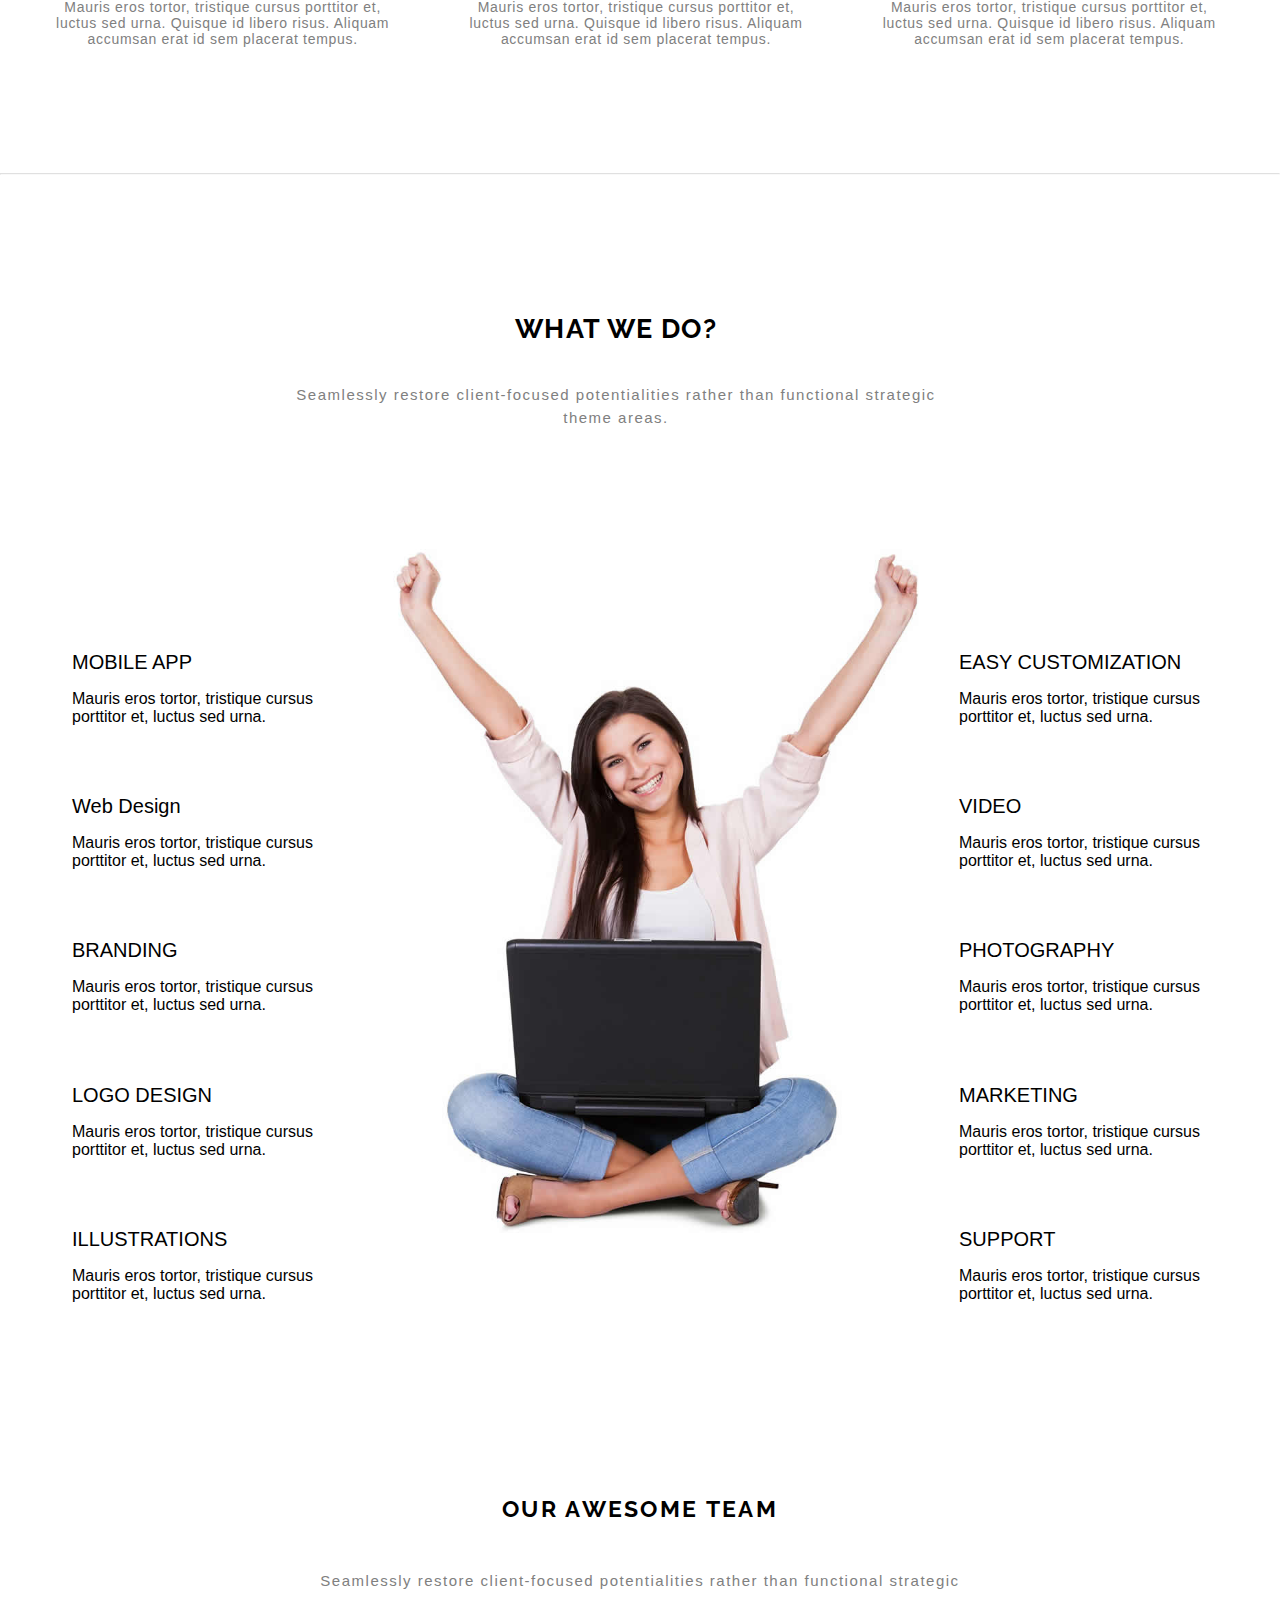
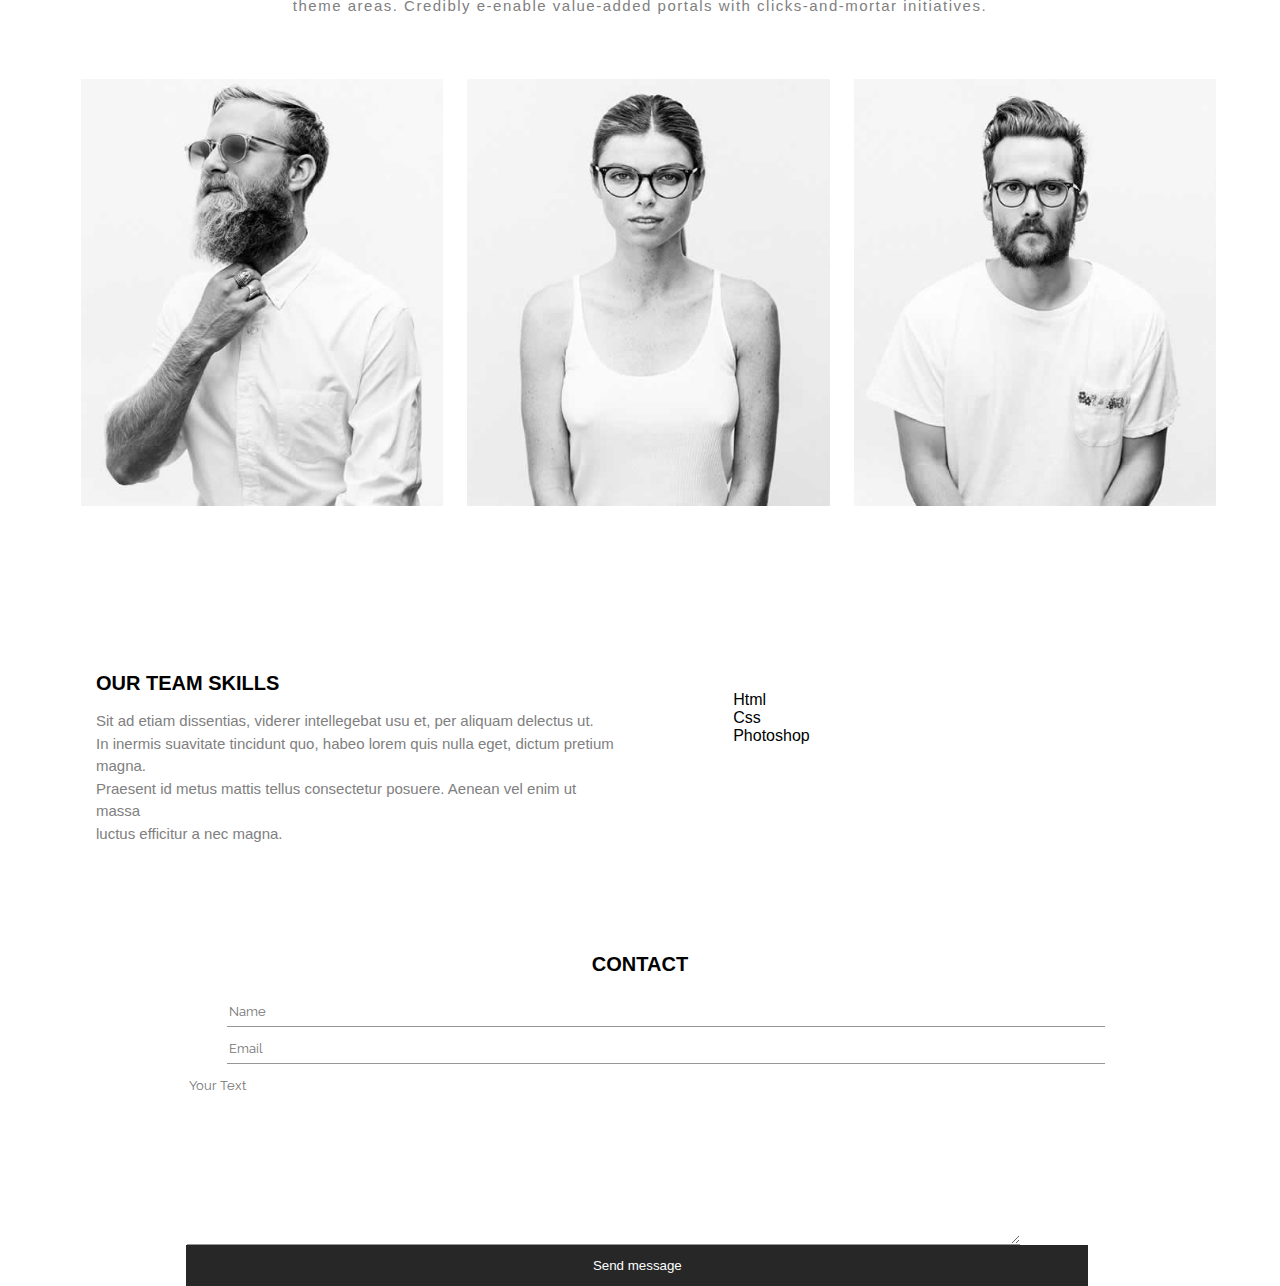
==== commit caf4d46c: "progress bars added stuck at the height of them" ====
--- a/index.html
+++ b/index.html
@@ -155,7 +155,7 @@
 
                 <div class="skills-bar">
                     <label for="Html">Html</label>
-                    <progress id="determinate"  value="70" min="0" max="100" style="background-color: green;color: red;"></progress>
+                    <progress id="determinate"  value="70" min="0" max="100"></progress>
                     <label for="css">Css</label>
                     <progress id="determinate"  value="95" min="0" max="100"></progress>
                     <label for="Photoshop">Photoshop</label>
--- a/css/index.css
+++ b/css/index.css
@@ -377,6 +377,13 @@
         -ms-flex-direction: column;
             flex-direction: column;
     width: 40%;
+    height: 1.5em;
+  }
+  progress::-moz-progress-bar {
+    background: black;
+  }
+  progress::-webkit-progress-value {
+    background: black;
   }
 }
 /*# sourceMappingURL=index.css.map */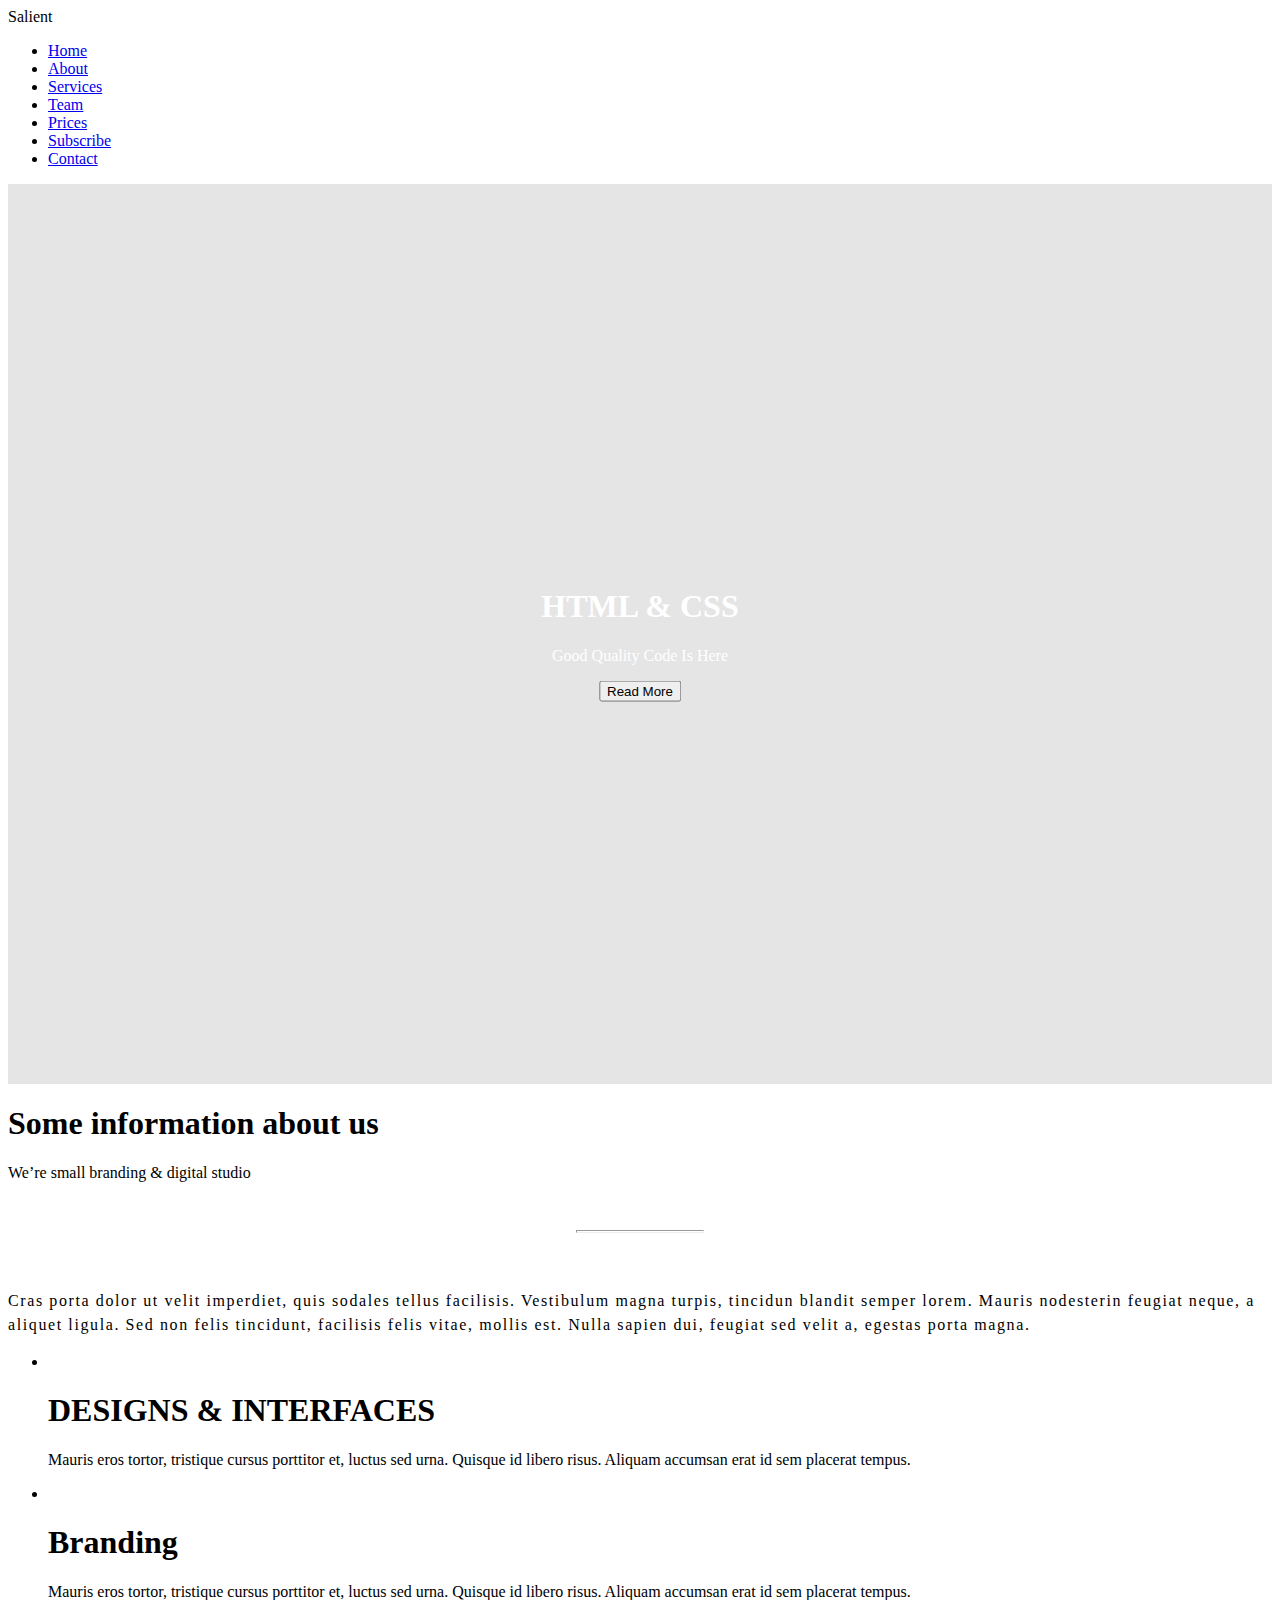
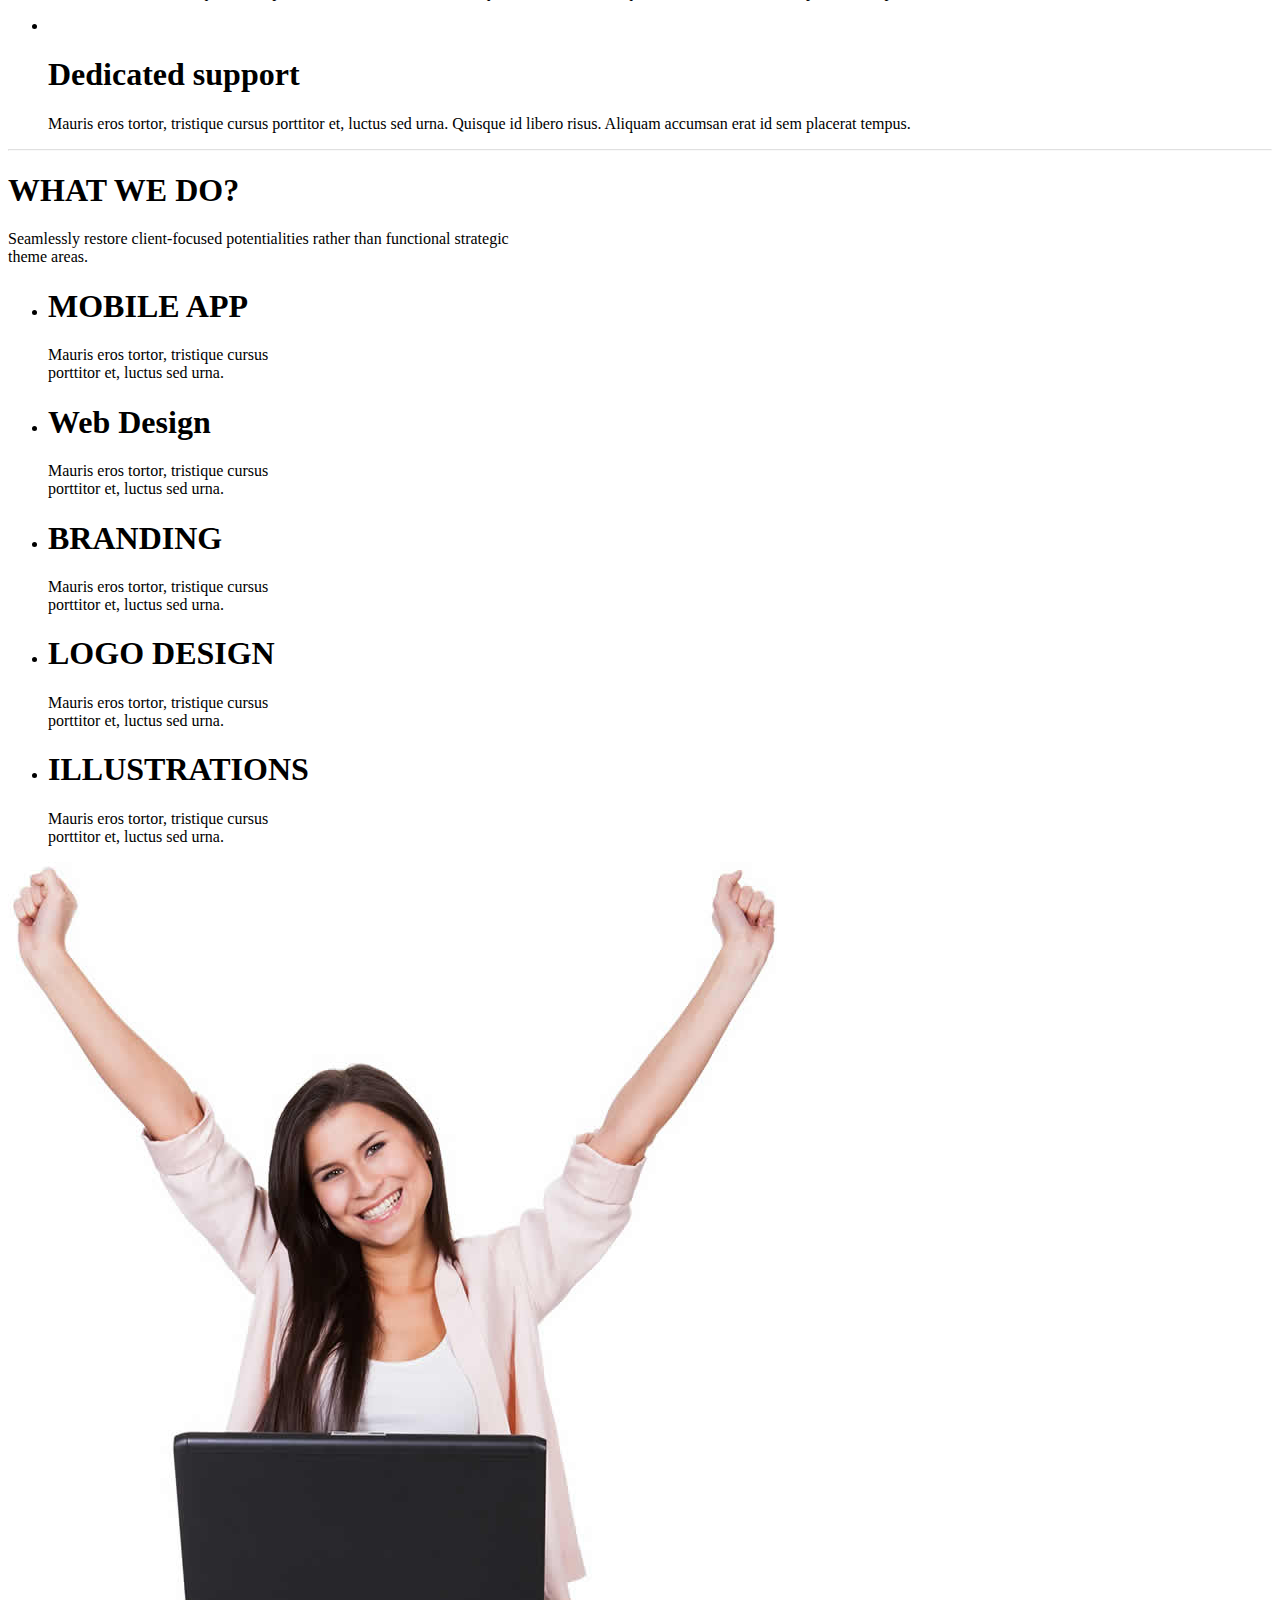
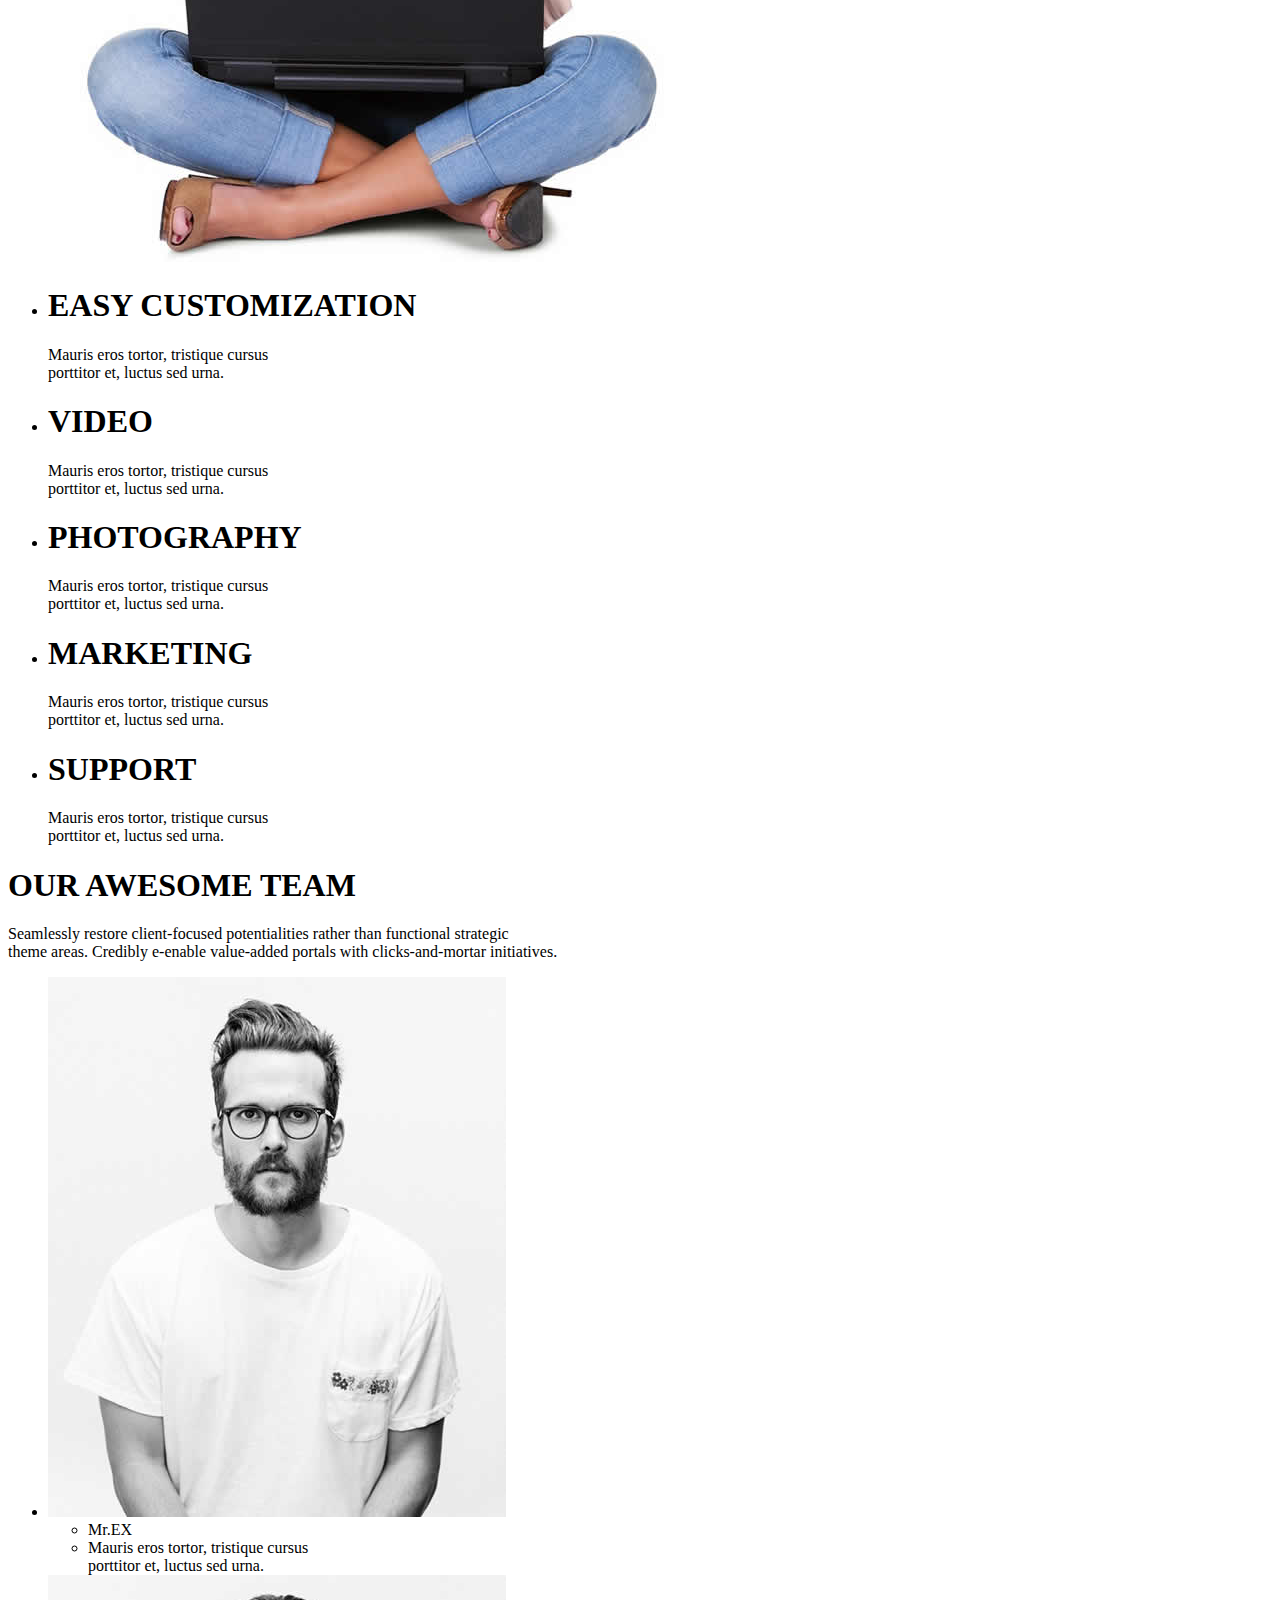
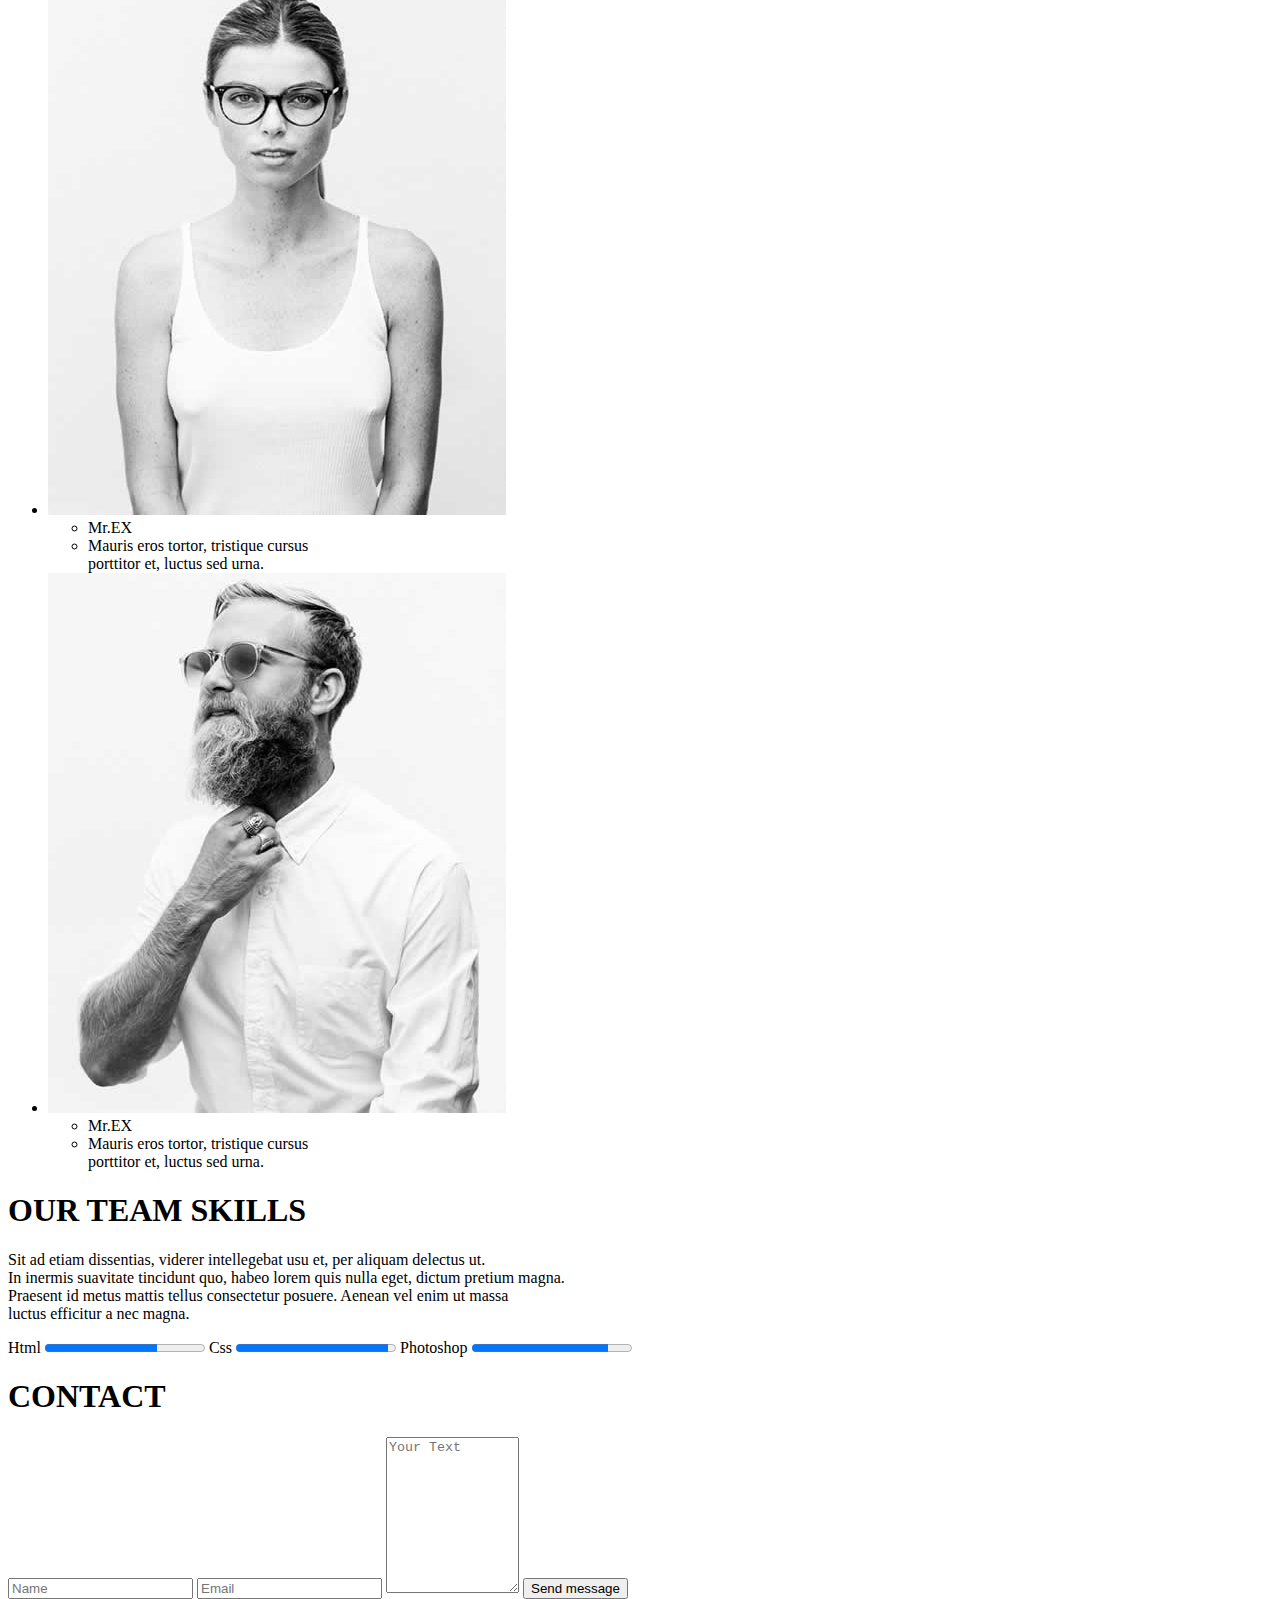
==== commit b137a889: "rebasing web with bootstrap" ====
--- a/index.html
+++ b/index.html
@@ -5,49 +5,46 @@
     <meta http-equiv="X-UA-Compatible" content="IE=edge">
     <meta name="viewport" content="width=device-width, initial-scale=1.0">
     <link href="https://fonts.googleapis.com/css2?family=Raleway:wght@100;300;700&display=swap" rel="stylesheet">
-    <link rel="stylesheet" href="css/index.css">
+    <link href="https://cdn.jsdelivr.net/npm/bootstrap@5.1.3/dist/css/bootstrap.min.css" rel="stylesheet" integrity="sha384-1BmE4kWBq78iYhFldvKuhfTAU6auU8tT94WrHftjDbrCEXSU1oBoqyl2QvZ6jIW3" crossorigin="anonymous">
+    <link rel="stylesheet" href="Css.css">
     <title>First page</title>
 </head>
 
 <body>
     <header>
-        <div class="navigator">
-            <nav>
-                <span>Salient</span>
+        <div class="container-fluid">
+            <nav class="navbar navbar-expand-lg navbar-light bg-light">
+                
+                <span class="navbar-brand h1">Salient</span>
 
-                <img class="sandwich-menu" src="../util/images/menu.png" alt="sandwich menu">
-                
                 <div class="navi-bar">
-                    <ul class="navbar-list">
-                        <li><a href="index.html">Home</a></li>
-                        <li><a href="#">About</a></li>
-                        <li><a href="#">Services</a></li>
-                        <li><a href="#">Team</a></li>
-                        <li><a href="#">Prices</a></li>
-                        <li><a href="#">Subscribe</a></li>
-                        <li><a href="#">Contact</a></li>
+                    <ul class="navbar-nav mr-auto">
+                        <li class="nav-item"><a class="nav-link" href="index.html">Home</a></li>
+                        <li class="nav-item"><a class="nav-link" href="#">About</a></li>
+                        <li class="nav-item"><a class="nav-link" href="#">Services</a></li>
+                        <li class="nav-item"><a class="nav-link" href="#">Team</a></li>
+                        <li class="nav-item"><a class="nav-link" href="#">Prices</a></li>
+                        <li class="nav-item"><a class="nav-link" href="#">Subscribe</a></li>
+                        <li class="nav-item"><a class="nav-link" href="#">Contact</a></li>
                     </ul>
                 </div>
+
             </nav>
         </div>
     </header>
 
-    <div class="Hero" data-stellar-background-ratio="0">
-        <section>
-            <div class="hero-text">
-                <p class="head-hero">High quality code</p>
-                <hr style="width:1px; color:white;">
-                <p class="empty">Html &amp; Css</p>
-                <a href="#" class="readme" style="color: whitesmoke;">Read More</a>
-            </div>
-        </section>
-    </div>
+    <div class="hero-image">
+        <div class="hero-text">
+          <h1>HTML & CSS</h1>
+          <p>Good Quality Code Is Here</p>
+          <button>Read More</button>
+        </div>
+      </div> 
 
     <div class="information-about-us">
-        <section>
-            <div class="info-head">
+            <div >
                 <h1>Some information about us</h1>
-                <p class="desc-info">We’re small branding &amp; digital studio<p>
+                <p class="justify-content-center">We’re small branding &amp; digital studio<p>
                 <hr style="width: 10%; height: 1px; margin-top: 3em; margin-bottom: 3.5em;">
                 <p class="about-us-big-info" style="line-height: 1.5em; font-size: 16px; letter-spacing: .1em;">Cras porta dolor ut velit imperdiet, quis sodales tellus facilisis. Vestibulum magna turpis, tincidun blandit semper lorem. Mauris nodesterin feugiat neque, a aliquet ligula. Sed non felis tincidunt, facilisis felis vitae, mollis est. Nulla sapien dui, feugiat sed velit a, egestas porta magna.</p>
             </div>
@@ -69,7 +66,6 @@
                     <p>Mauris eros tortor, tristique cursus porttitor et, luctus sed urna. Quisque id libero risus. Aliquam accumsan erat id sem placerat tempus.</p>
                 </li>
             </ul>
-        </section>
     </div>
 
     <hr style="color: gray; opacity: 30%;">
@@ -141,9 +137,24 @@
 
             <div class="staff">
                 <ul>
-                    <li><img class="team-pic" src="../util/images/team/m1.jpg" alt=""></li>
-                    <li><img class="team-pic" src="../util/images/team/m2.jpg" alt=""></li>
-                    <li><img class="team-pic" src="../util/images/team/m3.jpg" alt=""></li>
+                    <li><img class="team-pic" src="../util/images/team/m1.jpg" alt="">
+                        <ul>
+                            <li>Mr.EX</li>
+                            <li>Mauris eros tortor, tristique cursus <br>porttitor et, luctus sed urna.</li>
+                        </ul>
+                    </li>
+                    <li><img class="team-pic" src="../util/images/team/m2.jpg" alt="">
+                        <ul>
+                            <li>Mr.EX</li>
+                            <li>Mauris eros tortor, tristique cursus <br>porttitor et, luctus sed urna.</li>
+                        </ul>
+                    </li>
+                    <li><img class="team-pic" src="../util/images/team/m3.jpg" alt="">
+                        <ul>
+                            <li>Mr.EX</li>
+                            <li>Mauris eros tortor, tristique cursus <br>porttitor et, luctus sed urna.</li>
+                        </ul>
+                    </li>
                 </ul>
             </div>
 
@@ -167,10 +178,13 @@
     <div id="contact">
         <h1>CONTACT</h1>
         <input class="text" type="text" placeholder="Name">
-        <input class="text" type="email" placeholder="Email">
+        <input class="text" type="text" placeholder="Email">
         <textarea class="text" name="text-area" id="message" cols="14" rows="10" placeholder="Your Text"></textarea>
         <input type="submit" name="submit" id="submit" value="Send message">
     </div>
 
+
+    <script src="https://cdn.jsdelivr.net/npm/bootstrap@5.1.3/dist/js/bootstrap.bundle.min.js" integrity="sha384-ka7Sk0Gln4gmtz2MlQnikT1wXgYsOg+OMhuP+IlRH9sENBO0LRn5q+8nbTov4+1p" crossorigin="anonymous"></script>
+
 </body>
 </html>--- a/Css.css
+++ b/Css.css
@@ -0,0 +1,29 @@
+body, html {
+  height: 100%;
+}
+
+/* The hero image */
+.hero-image {
+  /* Use "linear-gradient" to add a darken background effect to the image (photographer.jpg). This will make the text easier to read */
+  background-image: url("../temp/util/images/hero-bg/landing.jpg"), -webkit-gradient(linear, left top, left bottom, from(rgba(0, 0, 0, 0.1)), to(rgba(0, 0, 0, 0.1)));
+  background-image: url("../temp/util/images/hero-bg/landing.jpg"), linear-gradient(rgba(0, 0, 0, 0.1), rgba(0, 0, 0, 0.1));
+  /* Set a specific height */
+  height: 100%;
+  /* Position and center the image to scale nicely on all screens */
+  background-position: center;
+  background-repeat: no-repeat;
+  background-size: cover;
+  position: relative;
+}
+
+/* Place text in the middle of the image */
+.hero-text {
+  text-align: center;
+  position: absolute;
+  top: 50%;
+  left: 50%;
+  -webkit-transform: translate(-50%, -50%);
+          transform: translate(-50%, -50%);
+  color: white;
+}
+/*# sourceMappingURL=Css.css.map */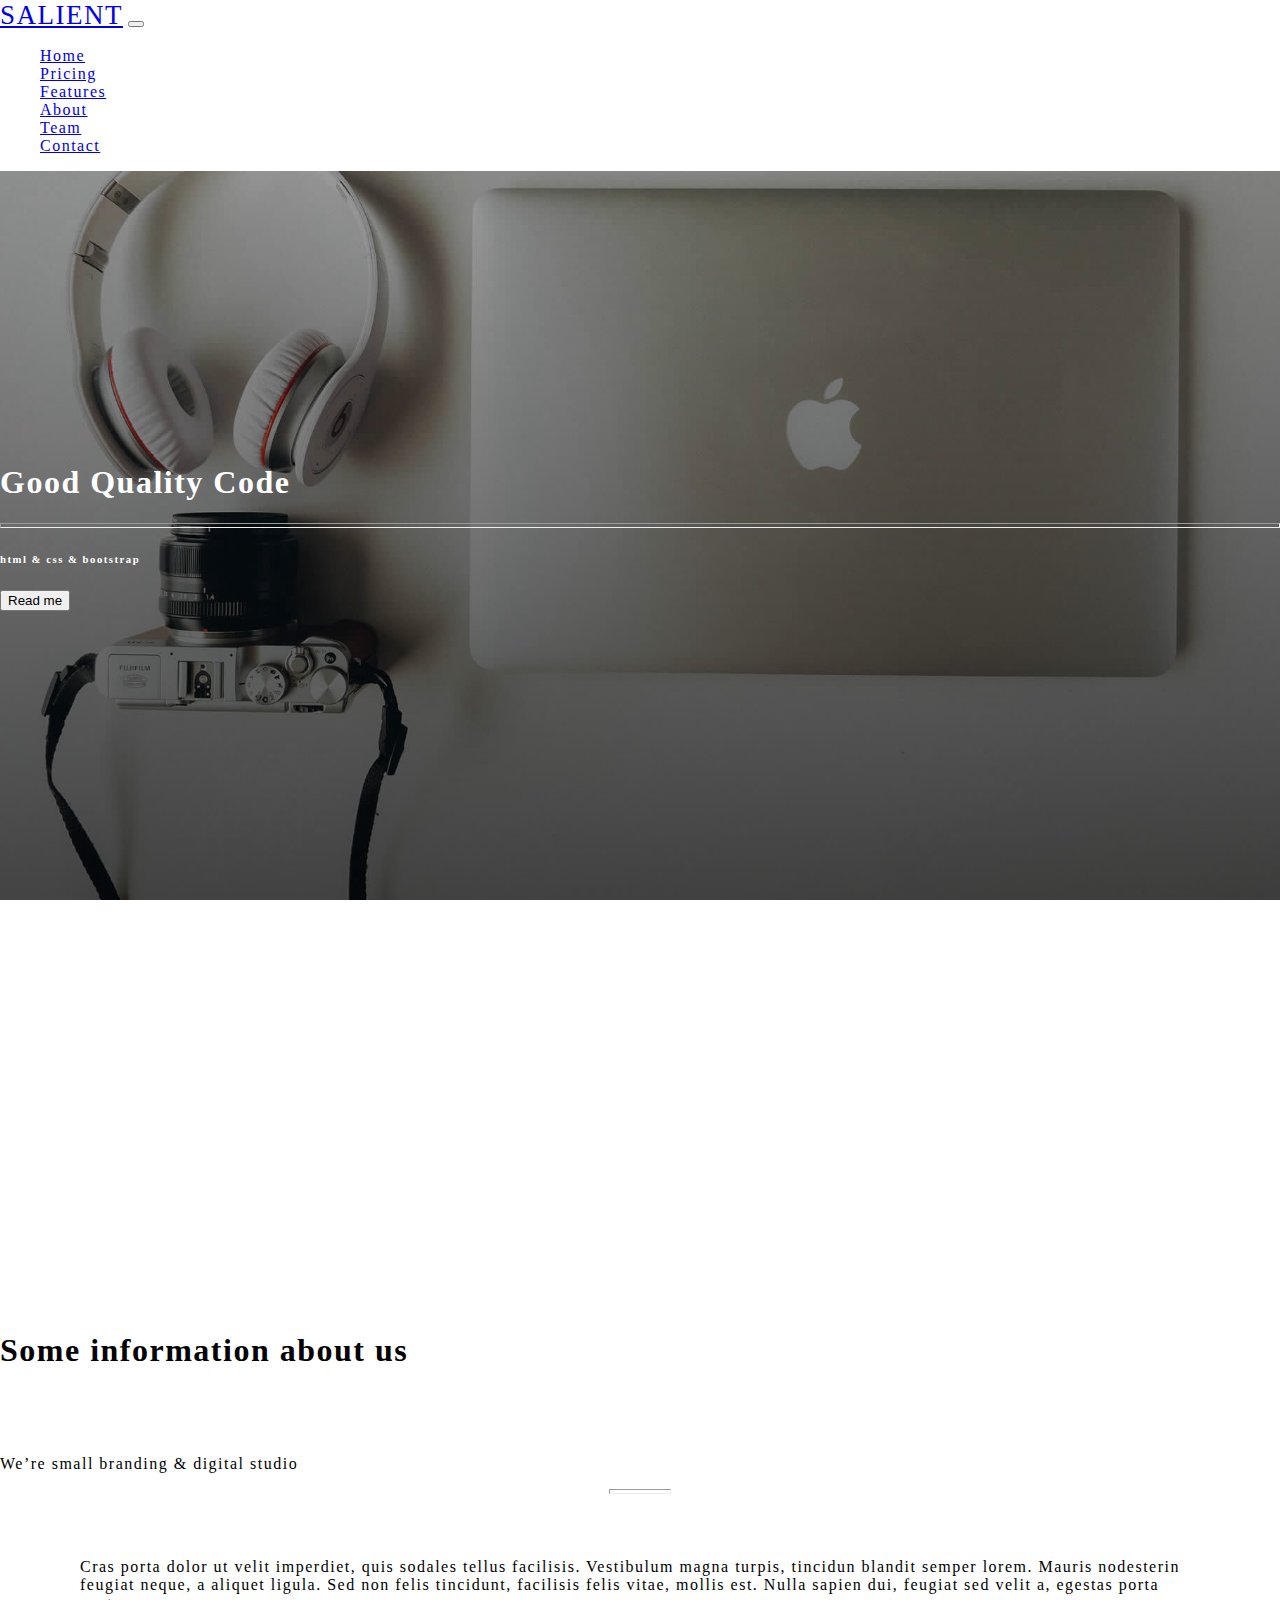
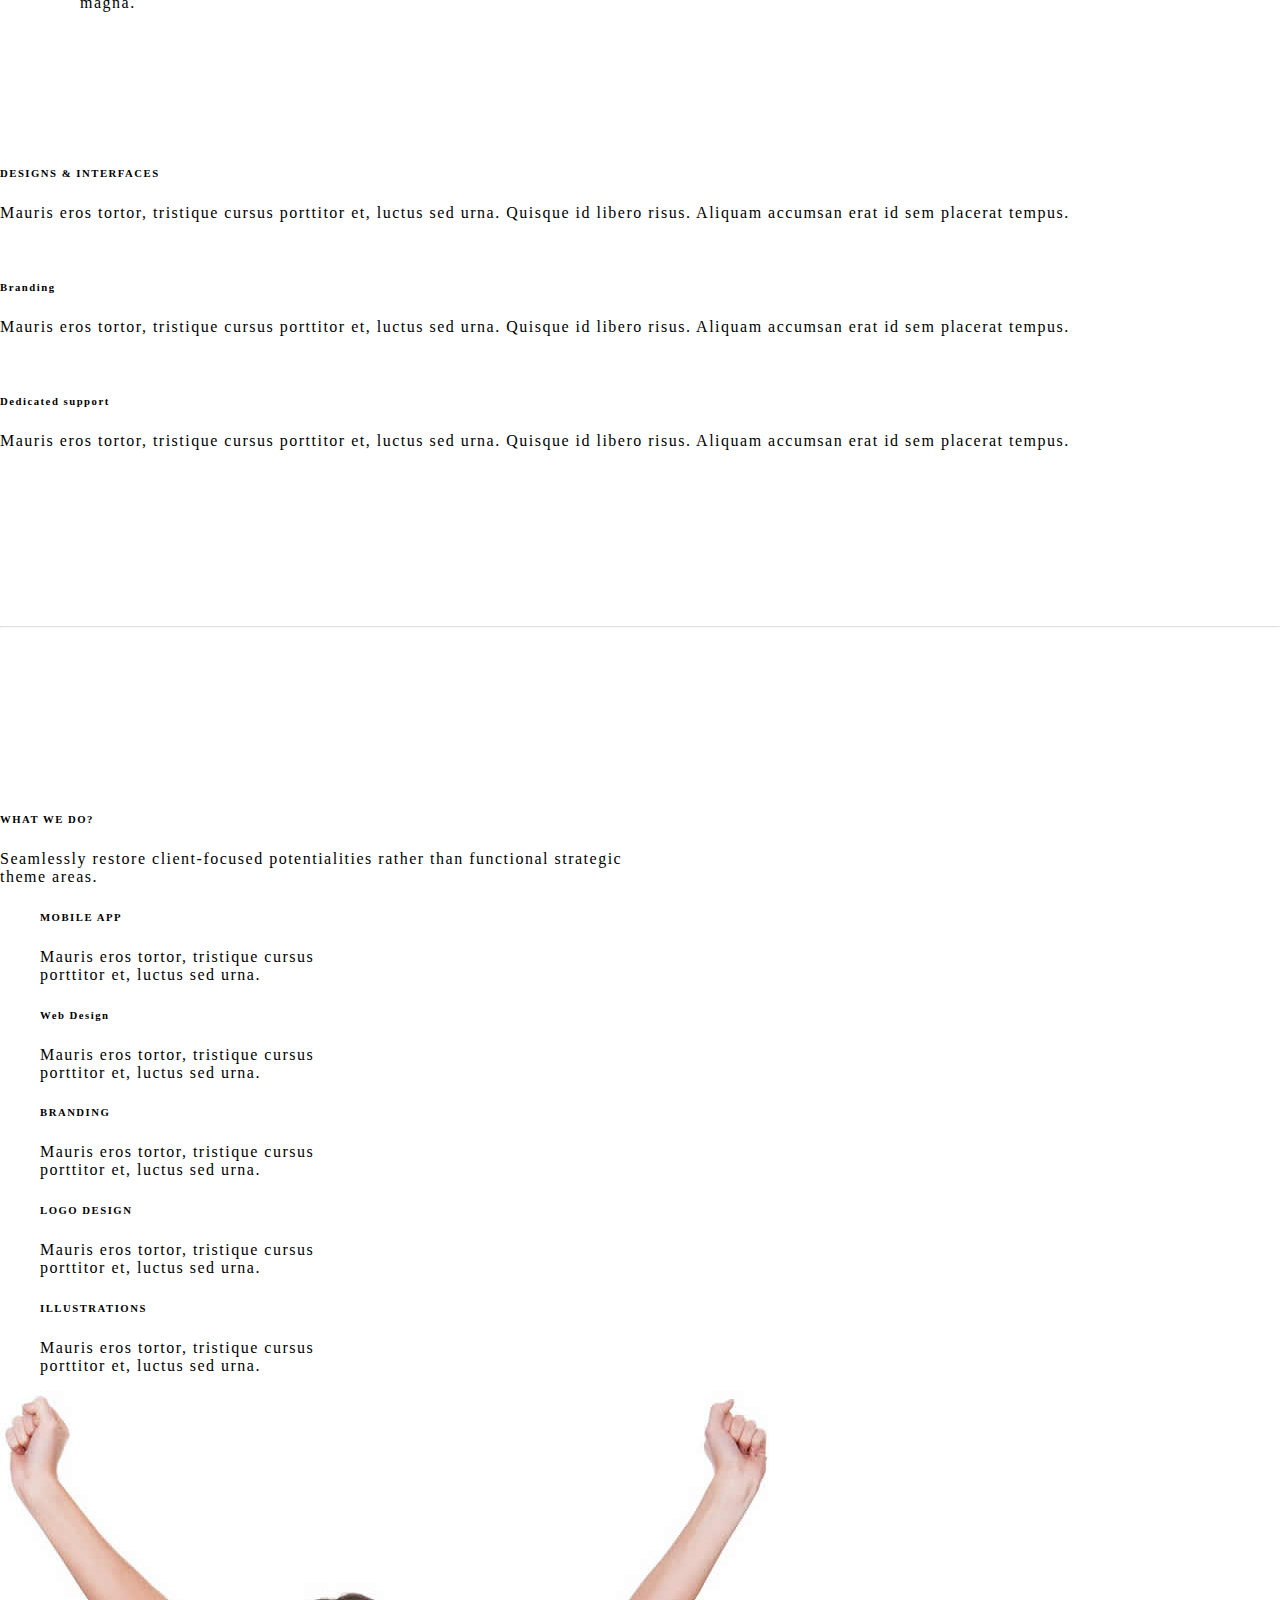
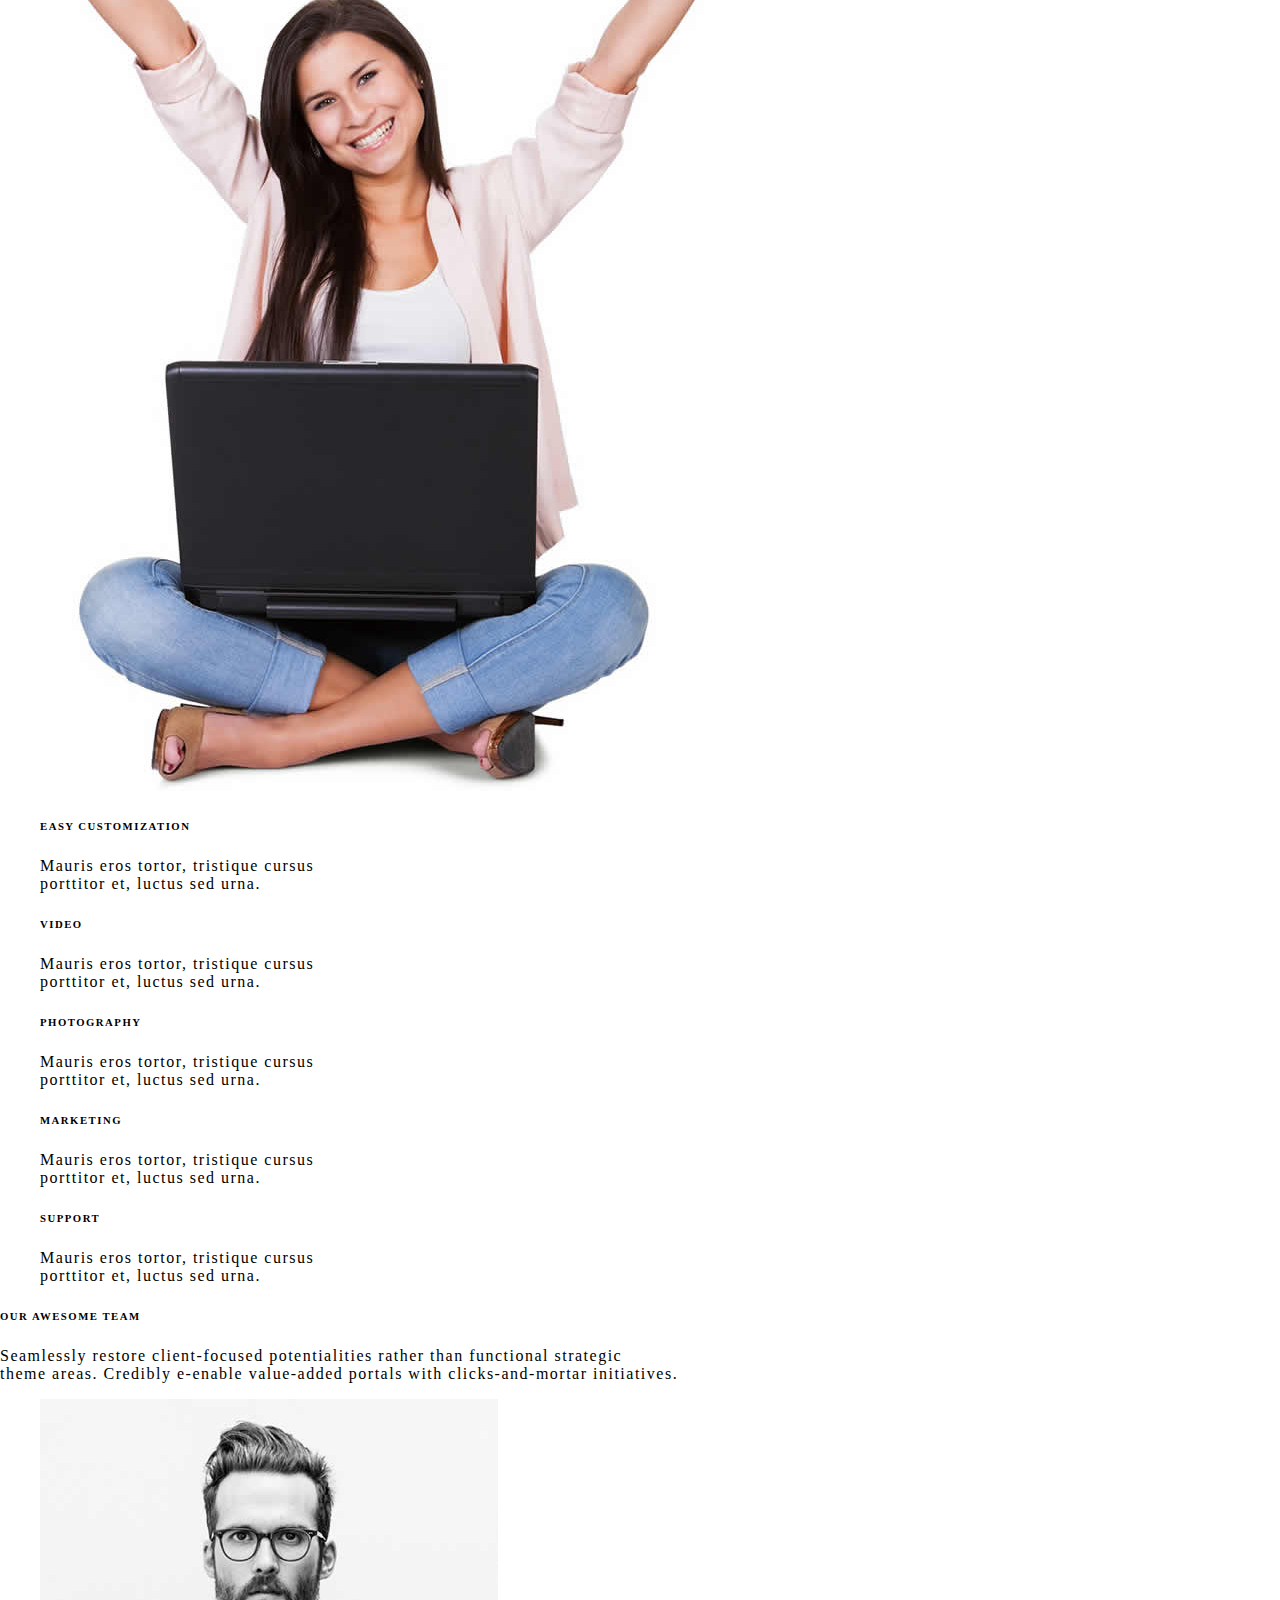
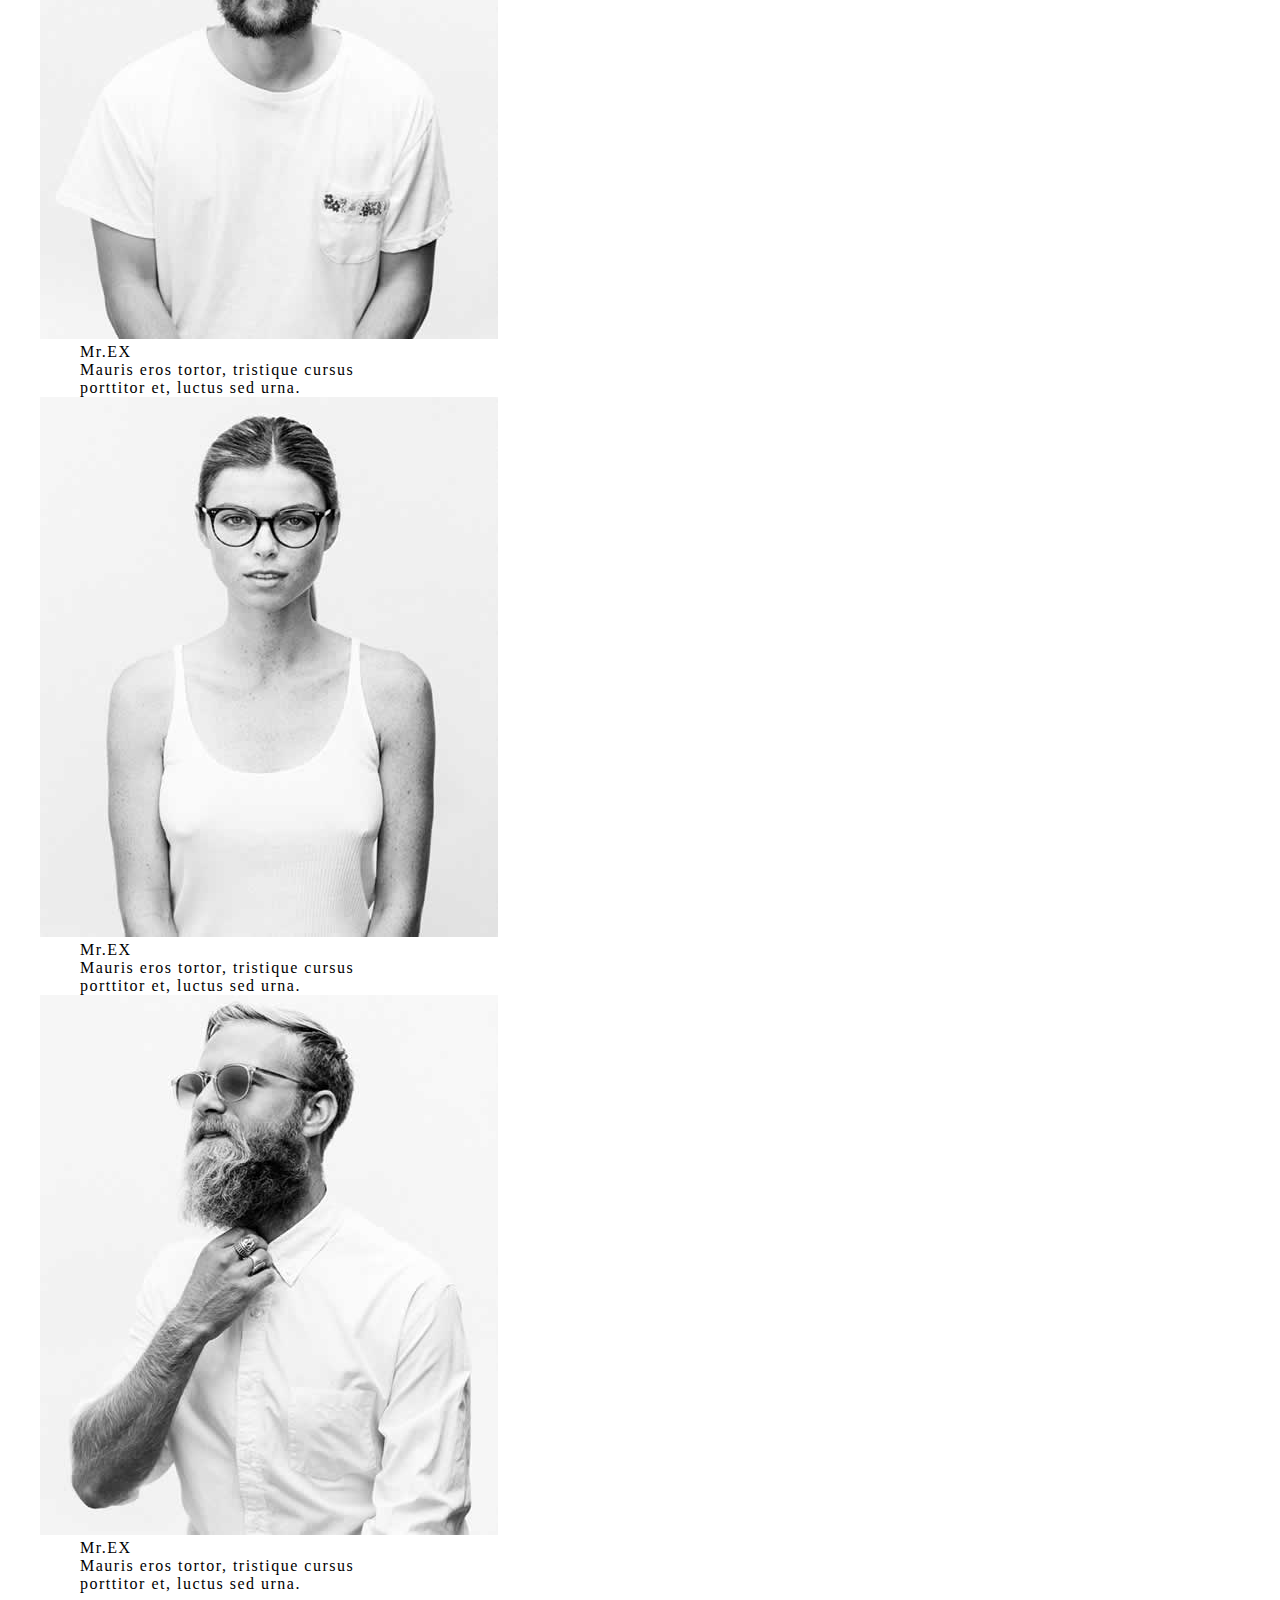
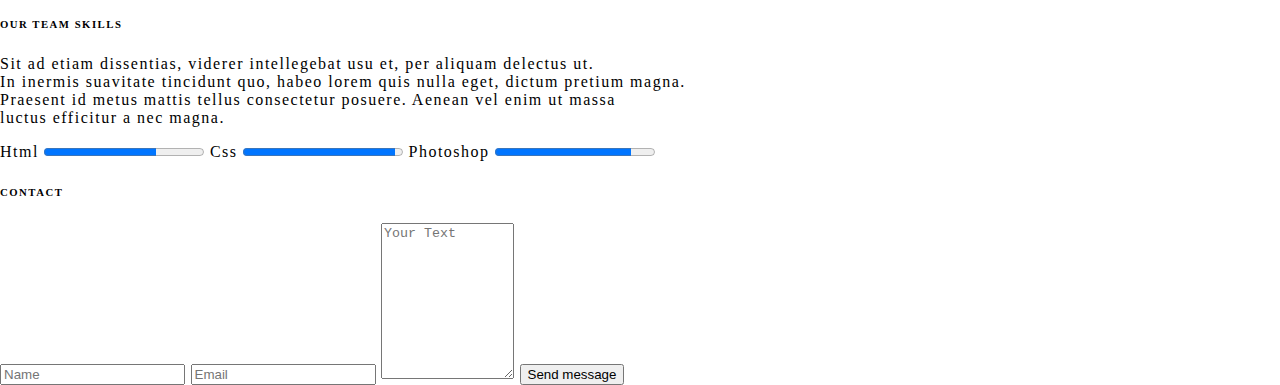
==== commit 3b8a8525: "stuck in the triple column" ====
--- a/index.html
+++ b/index.html
@@ -1,182 +1,224 @@
 <!DOCTYPE html>
 <html lang="en">
+
 <head>
     <meta charset="UTF-8">
     <meta http-equiv="X-UA-Compatible" content="IE=edge">
     <meta name="viewport" content="width=device-width, initial-scale=1.0">
     <link href="https://fonts.googleapis.com/css2?family=Raleway:wght@100;300;700&display=swap" rel="stylesheet">
-    <link href="https://cdn.jsdelivr.net/npm/bootstrap@5.1.3/dist/css/bootstrap.min.css" rel="stylesheet" integrity="sha384-1BmE4kWBq78iYhFldvKuhfTAU6auU8tT94WrHftjDbrCEXSU1oBoqyl2QvZ6jIW3" crossorigin="anonymous">
-    <link rel="stylesheet" href="Css.css">
+    <link href="https://cdn.jsdelivr.net/npm/bootstrap@5.1.3/dist/css/bootstrap.min.css" rel="stylesheet"
+        integrity="sha384-1BmE4kWBq78iYhFldvKuhfTAU6auU8tT94WrHftjDbrCEXSU1oBoqyl2QvZ6jIW3" crossorigin="anonymous">
+    <link rel="stylesheet" href="Css/Css.css">
     <title>First page</title>
 </head>
 
 <body>
-    <header>
-        <div class="container-fluid">
-            <nav class="navbar navbar-expand-lg navbar-light bg-light">
-                
-                <span class="navbar-brand h1">Salient</span>
-
-                <div class="navi-bar">
-                    <ul class="navbar-nav mr-auto">
-                        <li class="nav-item"><a class="nav-link" href="index.html">Home</a></li>
-                        <li class="nav-item"><a class="nav-link" href="#">About</a></li>
-                        <li class="nav-item"><a class="nav-link" href="#">Services</a></li>
-                        <li class="nav-item"><a class="nav-link" href="#">Team</a></li>
-                        <li class="nav-item"><a class="nav-link" href="#">Prices</a></li>
-                        <li class="nav-item"><a class="nav-link" href="#">Subscribe</a></li>
-                        <li class="nav-item"><a class="nav-link" href="#">Contact</a></li>
+    <!-- Navigation -->
+    <nav class="navbar fixed-top navbar-expand-lg navbar-light bg-light">
+        <div class="container">
+            <a class="navbar-brand" href="#">Salient</a>
+            <button class="navbar-toggler" type="button" data-bs-toggle="collapse" data-bs-target="#navbarNav"
+                aria-controls="navbarNav" aria-expanded="false" aria-label="Toggle navigation">
+                <span class="navbar-toggler-icon"></span>
+            </button>
+            <div class="collapse navbar-collapse" id="navbarNav">
+                <ul class="navbar-nav active ms-auto">
+                    <li class="nav-item active">
+                        <a class="nav-link" href="#home">Home</a>
+                    </li>
+                    <li class="nav-item">
+                        <a class="nav-link" href="#pricing">Pricing</a>
+                    </li>
+                    <li class="nav-item">
+                        <a class="nav-link" href="#features">Features</a>
+                    </li>
+                    <li class="nav-item">
+                        <a class="nav-link" href="#about">About</a>
+                    </li>
+                    <li class="nav-item">
+                        <a class="nav-link" href="#team">Team</a>
+                    </li>
+                    <li class="nav-item">
+                        <a class="nav-link" href="#contact">Contact</a>
+                    </li>
+                </ul>
+            </div>
+        </div>
+    </nav>
+
+    <!-- hero section -->
+    <section id="home">
+        <div class="container text-center">
+            <div class="row justify-content-center">
+                <div class="col-md-20" style="padding-top: 12em; color: white;">
+                    <h1 class="text-uppercase">Good Quality Code</h1>
+                    <hr style="padding: auto auto; height: 3px;">
+                    <h6>html & css & bootstrap</h6>
+                    <button class="btn btn-outline-light">Read me</button>
+                </div>
+            </div>
+        </div>
+    </section>
+
+    <!-- about us part -->
+    <section id="about">
+        <div class="row">
+            <div class="columns-md-20 text-center section-intro" style="padding-top: 10em; padding-bottom: 6em;">
+                <h1 class="text-center" style="padding-bottom: 2em;">Some information about us</h1>
+                <p class="text-center">We’re small branding &amp; digital studio
+                <p>
+                    <hr style="margin: auto auto; height: 3px; width: 60px; margin-bottom: 4em;">
+                <p class="text-center" style="padding: 0 5em;">Cras porta dolor ut velit imperdiet, quis sodales tellus
+                    facilisis. Vestibulum magna turpis, tincidun blandit
+                    semper lorem. Mauris nodesterin feugiat neque, a aliquet ligula. Sed non felis tincidunt, facilisis
+                    felis vitae, mollis est. Nulla sapien dui, feugiat sed velit a, egestas porta magna.</p>
+            </div>
+        </div>
+        <div class="container text-center" style="padding-bottom: 10em;">
+            <div class="row">
+                <div class="col">
+                    <img src="../util/images/vectors/Annotation 2022-02-07 185533.jpg" alt="">
+                    <h6>DESIGNS &amp; INTERFACES</h6>
+                    <p style="font-weight: lighter;">Mauris eros tortor, tristique cursus porttitor et, luctus sed urna.
+                        Quisque id libero risus.
+                        Aliquam
+                        accumsan erat id sem placerat tempus.</p>
+                </div>
+                <div class="col">
+                    <img src="../util/images/vectors/ajhf.jpg" alt="">
+                    <h6>Branding</h6>
+                    <p style="font-weight: lighter;">Mauris eros tortor, tristique cursus porttitor et, luctus sed urna.
+                        Quisque id libero risus.
+                        Aliquam
+                        accumsan erat id sem placerat tempus.</p>
+                </div>
+                <div class="col">
+                    <img src="../util/images/vectors/a'lkfj.jpg" alt="">
+                    <h6>Dedicated support</h6>
+                    <p style="font-weight: lighter;">Mauris eros tortor, tristique cursus porttitor et, luctus sed urna.
+                        Quisque id libero risus.
+                        Aliquam
+                        accumsan erat id sem placerat tempus.</p>
+                </div>
+            </div>
+        </div>
+    </section>
+
+    <hr style="margin:auto auto; color: gray; opacity: 30%;">
+
+    <section class="container" style="padding-top: 10em;">
+        <div class="text-center">
+            <h6>WHAT WE DO?</h6>
+            <p>Seamlessly restore client-focused potentialities rather than functional strategic <br> theme areas.
+            </p>
+        </div>
+
+        <div class="row">
+            <div class="col-4">
+                <ul>
+                    <li>
+                        <h6>MOBILE APP</h6>
+                        <p>Mauris eros tortor, tristique cursus <br> porttitor et, luctus sed urna.</p>
+                    </li>
+                    <li>
+                        <h6>Web Design</h6>
+                        <p>Mauris eros tortor, tristique cursus <br>porttitor et, luctus sed urna.</p>
+                    </li>
+                    <li>
+                        <h6>BRANDING</h6>
+                        <p>Mauris eros tortor, tristique cursus <br>porttitor et, luctus sed urna.</p>
+                    </li>
+                    <li>
+                        <h6>LOGO DESIGN</h6>
+                        <p>Mauris eros tortor, tristique cursus <br>porttitor et, luctus sed urna.</p>
+                    </li>
+                    <li>
+                        <h6>ILLUSTRATIONS</h6>
+                        <p>Mauris eros tortor, tristique cursus <br>porttitor et, luctus sed urna.</p>
+                    </li>
+                </ul>
+            </div>
+
+            <img class="col-8" src="../util/images/temp/woman.jpg" alt="this is an image of woman">
+
+            <div class="col-4">
+                <ul>
+                    <li>
+                        <h6>EASY CUSTOMIZATION</h6>
+                        <p>Mauris eros tortor, tristique cursus <br>porttitor et, luctus sed urna.</p>
+                    </li>
+                    <li>
+                        <h6>VIDEO</h6>
+                        <p>Mauris eros tortor, tristique cursus <br>porttitor et, luctus sed urna.</p>
+                    </li>
+                    <li>
+                        <h6>PHOTOGRAPHY</h6>
+                        <p>Mauris eros tortor, tristique cursus <br>porttitor et, luctus sed urna.</p>
+                    </li>
+                    <li>
+                        <h6>MARKETING</h6>
+                        <p>Mauris eros tortor, tristique cursus <br>porttitor et, luctus sed urna.</p>
+                    </li>
+                    <li>
+                        <h6>SUPPORT</h6>
+                        <p>Mauris eros tortor, tristique cursus <br>porttitor et, luctus sed urna.</p>
+                    </li>
+                </ul>
+            </div>
+        </div>
+    </section>
+
+    <div id="team">
+        <div class="team-head">
+            <h6>OUR AWESOME TEAM</h6>
+            <p>Seamlessly restore client-focused potentialities rather than functional strategic <br> theme areas.
+                Credibly e-enable value-added portals with clicks-and-mortar initiatives.</p>
+        </div>
+
+        <div class="staff">
+            <ul>
+                <li><img class="team-pic" src="../util/images/team/m1.jpg" alt="">
+                    <ul>
+                        <li>Mr.EX</li>
+                        <li>Mauris eros tortor, tristique cursus <br>porttitor et, luctus sed urna.</li>
                     </ul>
-                </div>
-
-            </nav>
-        </div>
-    </header>
-
-    <div class="hero-image">
-        <div class="hero-text">
-          <h1>HTML & CSS</h1>
-          <p>Good Quality Code Is Here</p>
-          <button>Read More</button>
-        </div>
-      </div> 
-
-    <div class="information-about-us">
-            <div >
-                <h1>Some information about us</h1>
-                <p class="justify-content-center">We’re small branding &amp; digital studio<p>
-                <hr style="width: 10%; height: 1px; margin-top: 3em; margin-bottom: 3.5em;">
-                <p class="about-us-big-info" style="line-height: 1.5em; font-size: 16px; letter-spacing: .1em;">Cras porta dolor ut velit imperdiet, quis sodales tellus facilisis. Vestibulum magna turpis, tincidun blandit semper lorem. Mauris nodesterin feugiat neque, a aliquet ligula. Sed non felis tincidunt, facilisis felis vitae, mollis est. Nulla sapien dui, feugiat sed velit a, egestas porta magna.</p>
-            </div>
-
-            <ul class="information-sections">
-                <li>
-                    <img src="../util/images/vectors/Annotation 2022-02-07 185533.jpg" alt="">
-                    <h1>DESIGNS &amp; INTERFACES</h1>
-                    <p>Mauris eros tortor, tristique cursus porttitor et, luctus sed urna. Quisque id libero risus. Aliquam accumsan erat id sem placerat tempus.</p>
                 </li>
-                <li>
-                    <img src="../util/images/vectors/ajhf.jpg" alt="">
-                    <h1>Branding</h1>
-                    <p>Mauris eros tortor, tristique cursus porttitor et, luctus sed urna. Quisque id libero risus. Aliquam accumsan erat id sem placerat tempus.</p>
+                <li><img class="team-pic" src="../util/images/team/m2.jpg" alt="">
+                    <ul>
+                        <li>Mr.EX</li>
+                        <li>Mauris eros tortor, tristique cursus <br>porttitor et, luctus sed urna.</li>
+                    </ul>
                 </li>
-                <li>
-                    <img src="../util/images/vectors/a'lkfj.jpg" alt="">
-                    <h1>Dedicated support</h1>
-                    <p>Mauris eros tortor, tristique cursus porttitor et, luctus sed urna. Quisque id libero risus. Aliquam accumsan erat id sem placerat tempus.</p>
+                <li><img class="team-pic" src="../util/images/team/m3.jpg" alt="">
+                    <ul>
+                        <li>Mr.EX</li>
+                        <li>Mauris eros tortor, tristique cursus <br>porttitor et, luctus sed urna.</li>
+                    </ul>
                 </li>
             </ul>
+        </div>
+
+        <div class="our-skills">
+            <div>
+                <h6>OUR TEAM SKILLS</h6>
+                <p>Sit ad etiam dissentias, viderer intellegebat usu et, per aliquam delectus ut. <br> In inermis
+                    suavitate tincidunt quo, habeo lorem quis nulla eget, dictum pretium magna. <br> Praesent id metus
+                    mattis tellus consectetur posuere. Aenean vel enim ut massa <br> luctus efficitur a nec magna.</p>
+            </div>
+
+            <div class="skills-bar">
+                <label for="Html">Html</label>
+                <progress id="determinate" value="70" min="0" max="100"></progress>
+                <label for="css">Css</label>
+                <progress id="determinate" value="95" min="0" max="100"></progress>
+                <label for="Photoshop">Photoshop</label>
+                <progress id="determinate" value="85" min="0" max="100"></progress>
+            </div>
+        </div>
     </div>
 
-    <hr style="color: gray; opacity: 30%;">
-    <div>
-        <section id="what-do-we-do">
-            <div class="what-do-head">
-                <h1>WHAT WE DO?</h1>
-                <p>Seamlessly restore client-focused potentialities rather than functional strategic <br> theme areas.</p>
-            </div>
-
-            <div class="what-do-list-right">
-                <ul>
-                    <li>
-                        <h1>MOBILE APP</h1>
-                        <p>Mauris eros tortor, tristique cursus <br> porttitor et, luctus sed urna.</p>
-                    </li>
-                    <li>
-                        <h1>Web Design</h1>
-                        <p>Mauris eros tortor, tristique cursus <br>porttitor et, luctus sed urna.</p>
-                    </li>
-                    <li>
-                        <h1>BRANDING</h1>
-                        <p>Mauris eros tortor, tristique cursus <br>porttitor et, luctus sed urna.</p>
-                    </li>
-                    <li>
-                        <h1>LOGO DESIGN</h1>
-                        <p>Mauris eros tortor, tristique cursus <br>porttitor et, luctus sed urna.</p>
-                    </li>
-                    <li>
-                        <h1>ILLUSTRATIONS</h1>
-                        <p>Mauris eros tortor, tristique cursus <br>porttitor et, luctus sed urna.</p>
-                    </li>
-                </ul>
-            </div>
-    
-        <img id="woman" src="../util/images/temp/woman.jpg" alt="this is an image of woman">
-            <div class="what-do-list-left">
-                <ul>
-                    <li>
-                        <h1>EASY CUSTOMIZATION</h1>
-                        <p>Mauris eros tortor, tristique cursus <br>porttitor et, luctus sed urna.</p>
-                    </li>
-                    <li>
-                        <h1>VIDEO</h1>
-                        <p>Mauris eros tortor, tristique cursus <br>porttitor et, luctus sed urna.</p>
-                    </li>
-                    <li>
-                        <h1>PHOTOGRAPHY</h1>
-                        <p>Mauris eros tortor, tristique cursus <br>porttitor et, luctus sed urna.</p>
-                    </li>
-                    <li>
-                        <h1>MARKETING</h1>
-                        <p>Mauris eros tortor, tristique cursus <br>porttitor et, luctus sed urna.</p>
-                    </li>
-                    <li>
-                        <h1>SUPPORT</h1>
-                        <p>Mauris eros tortor, tristique cursus <br>porttitor et, luctus sed urna.</p>
-                    </li>
-                </ul>
-            </div>
-        </section>
-    </div>
-
-    <div id="team">
-            <div class="team-head">
-                <h1>OUR AWESOME TEAM</h1>
-                <p>Seamlessly restore client-focused potentialities rather than functional strategic <br> theme areas. Credibly e-enable value-added portals with clicks-and-mortar initiatives.</p>
-            </div>
-
-            <div class="staff">
-                <ul>
-                    <li><img class="team-pic" src="../util/images/team/m1.jpg" alt="">
-                        <ul>
-                            <li>Mr.EX</li>
-                            <li>Mauris eros tortor, tristique cursus <br>porttitor et, luctus sed urna.</li>
-                        </ul>
-                    </li>
-                    <li><img class="team-pic" src="../util/images/team/m2.jpg" alt="">
-                        <ul>
-                            <li>Mr.EX</li>
-                            <li>Mauris eros tortor, tristique cursus <br>porttitor et, luctus sed urna.</li>
-                        </ul>
-                    </li>
-                    <li><img class="team-pic" src="../util/images/team/m3.jpg" alt="">
-                        <ul>
-                            <li>Mr.EX</li>
-                            <li>Mauris eros tortor, tristique cursus <br>porttitor et, luctus sed urna.</li>
-                        </ul>
-                    </li>
-                </ul>
-            </div>
-
-            <div class="our-skills">
-                <div>
-                    <h1>OUR TEAM SKILLS</h1>
-                    <p>Sit ad etiam dissentias, viderer intellegebat usu et, per aliquam delectus ut. <br> In inermis suavitate tincidunt quo, habeo lorem quis nulla eget, dictum pretium magna. <br> Praesent id metus mattis tellus consectetur posuere. Aenean vel enim ut massa <br> luctus efficitur a nec magna.</p>
-                </div>
-
-                <div class="skills-bar">
-                    <label for="Html">Html</label>
-                    <progress id="determinate"  value="70" min="0" max="100"></progress>
-                    <label for="css">Css</label>
-                    <progress id="determinate"  value="95" min="0" max="100"></progress>
-                    <label for="Photoshop">Photoshop</label>
-                    <progress id="determinate"  value="85" min="0" max="100"></progress>
-                </div>
-            </div>
-    </div>
-
     <div id="contact">
-        <h1>CONTACT</h1>
+        <h6>CONTACT</h6>
         <input class="text" type="text" placeholder="Name">
         <input class="text" type="text" placeholder="Email">
         <textarea class="text" name="text-area" id="message" cols="14" rows="10" placeholder="Your Text"></textarea>
@@ -184,7 +226,10 @@
     </div>
 
 
-    <script src="https://cdn.jsdelivr.net/npm/bootstrap@5.1.3/dist/js/bootstrap.bundle.min.js" integrity="sha384-ka7Sk0Gln4gmtz2MlQnikT1wXgYsOg+OMhuP+IlRH9sENBO0LRn5q+8nbTov4+1p" crossorigin="anonymous"></script>
+    <script src="https://cdn.jsdelivr.net/npm/bootstrap@5.1.3/dist/js/bootstrap.bundle.min.js"
+        integrity="sha384-ka7Sk0Gln4gmtz2MlQnikT1wXgYsOg+OMhuP+IlRH9sENBO0LRn5q+8nbTov4+1p"
+        crossorigin="anonymous"></script>
 
 </body>
+
 </html>--- a/Css/Css.css
+++ b/Css/Css.css
@@ -0,0 +1,31 @@
+body {
+  margin: 0 0;
+  padding: 0 0;
+  height: 100%;
+  letter-spacing: 1.5px;
+}
+
+ul {
+  list-style: none;
+}
+
+.navbar-brand {
+  font-size: 27px;
+  text-transform: uppercase;
+}
+
+.navbar-light .navbar-nav .nav-link.active {
+  font-weight: bold;
+}
+
+#home {
+  padding-top: 5em;
+  background: -webkit-gradient(linear, left top, left bottom, from(rgba(0, 0, 0, 0.3)), to(rgba(0, 0, 0, 0.7))), url("../util/images/hero-bg/landing.jpg");
+  background: linear-gradient(rgba(0, 0, 0, 0.3), rgba(0, 0, 0, 0.7)), url("../util/images/hero-bg/landing.jpg");
+  min-width: 100vh;
+  height: 100vh;
+  background-size: cover;
+  background-position: center;
+  background-attachment: fixed;
+}
+/*# sourceMappingURL=Css.css.map */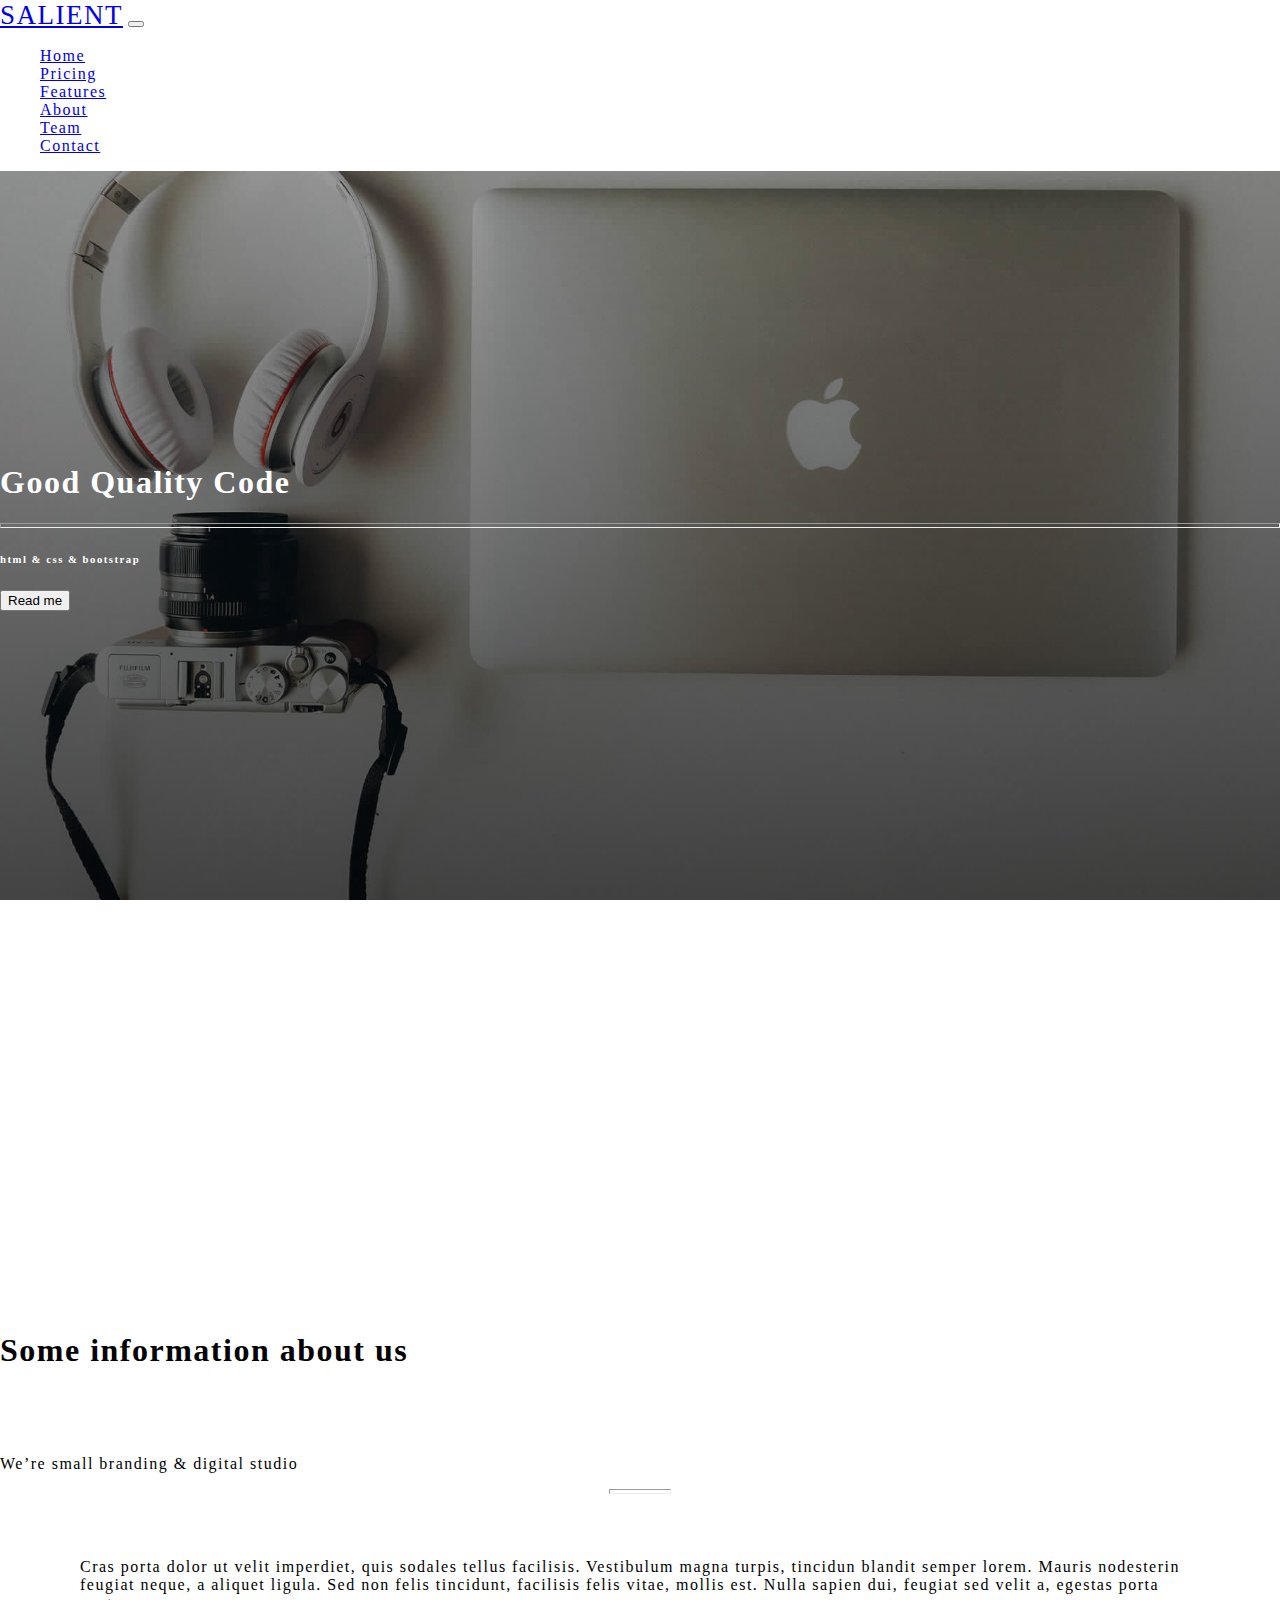
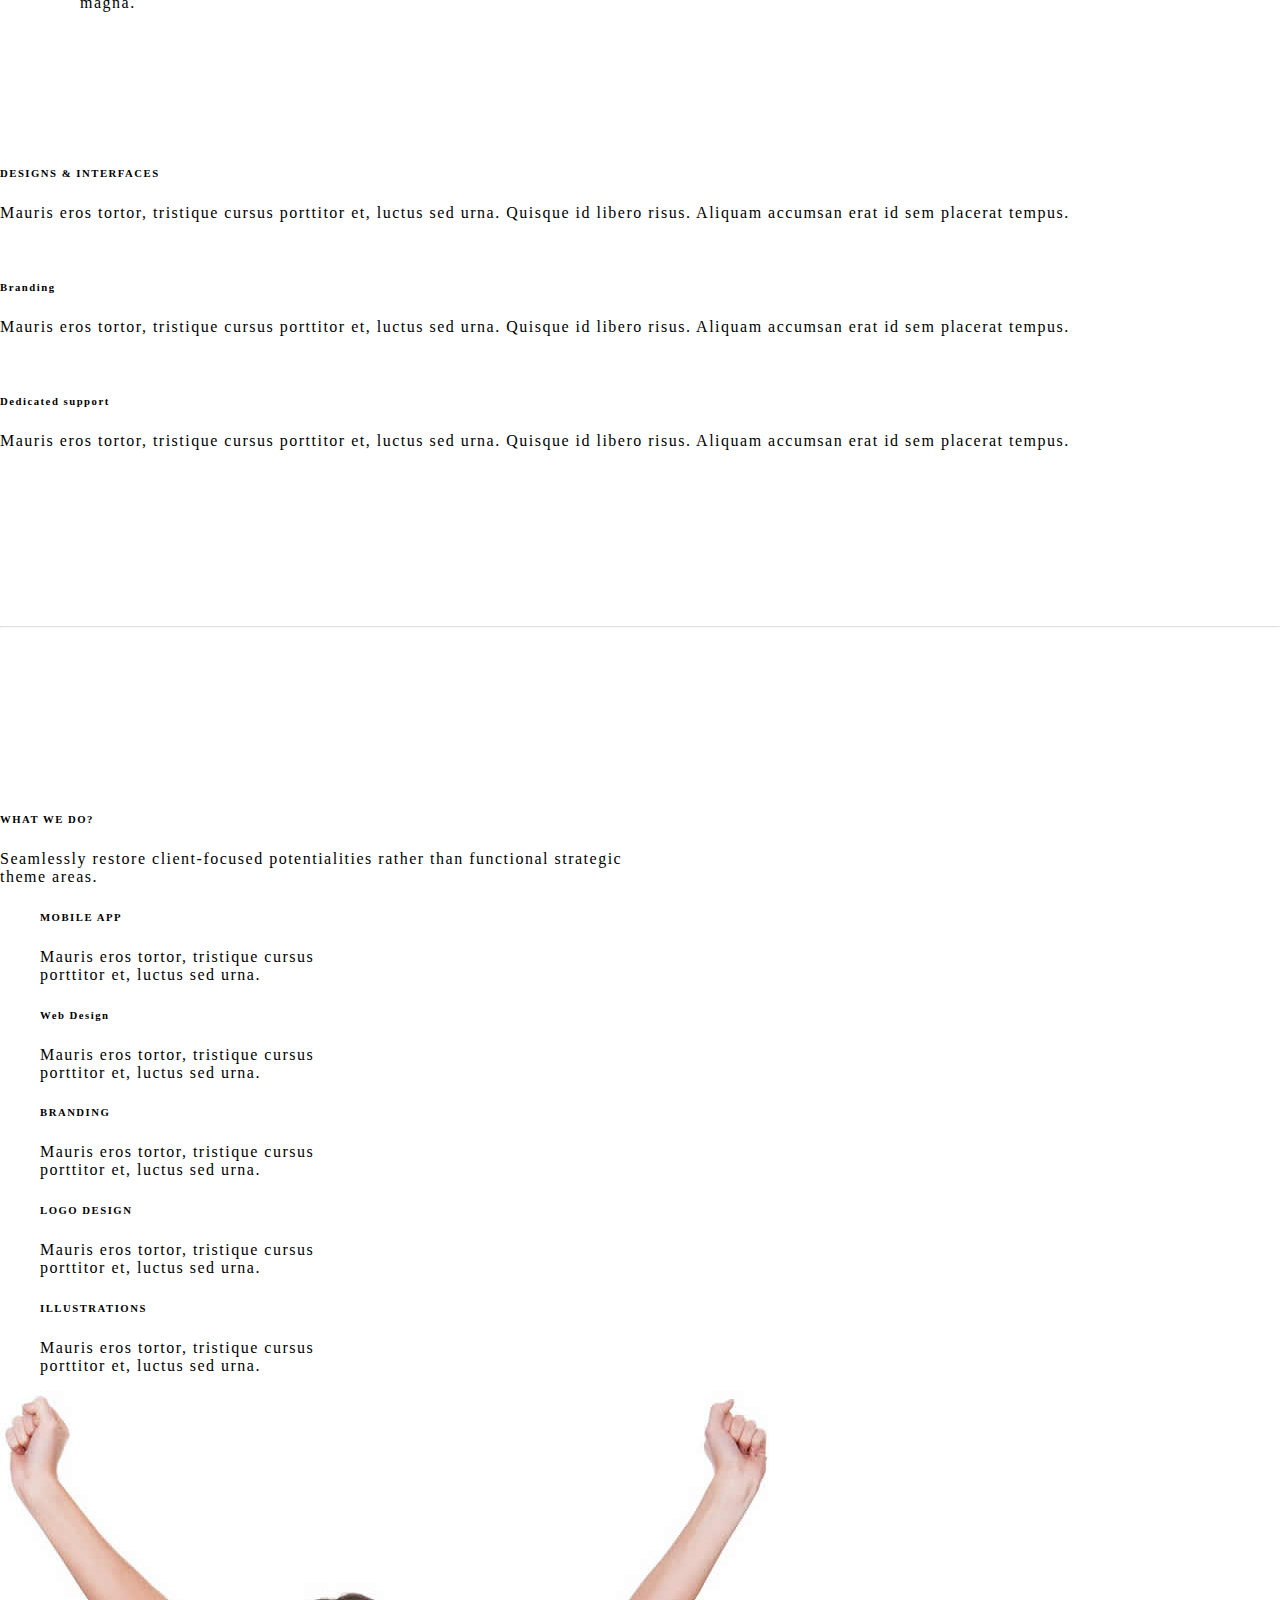
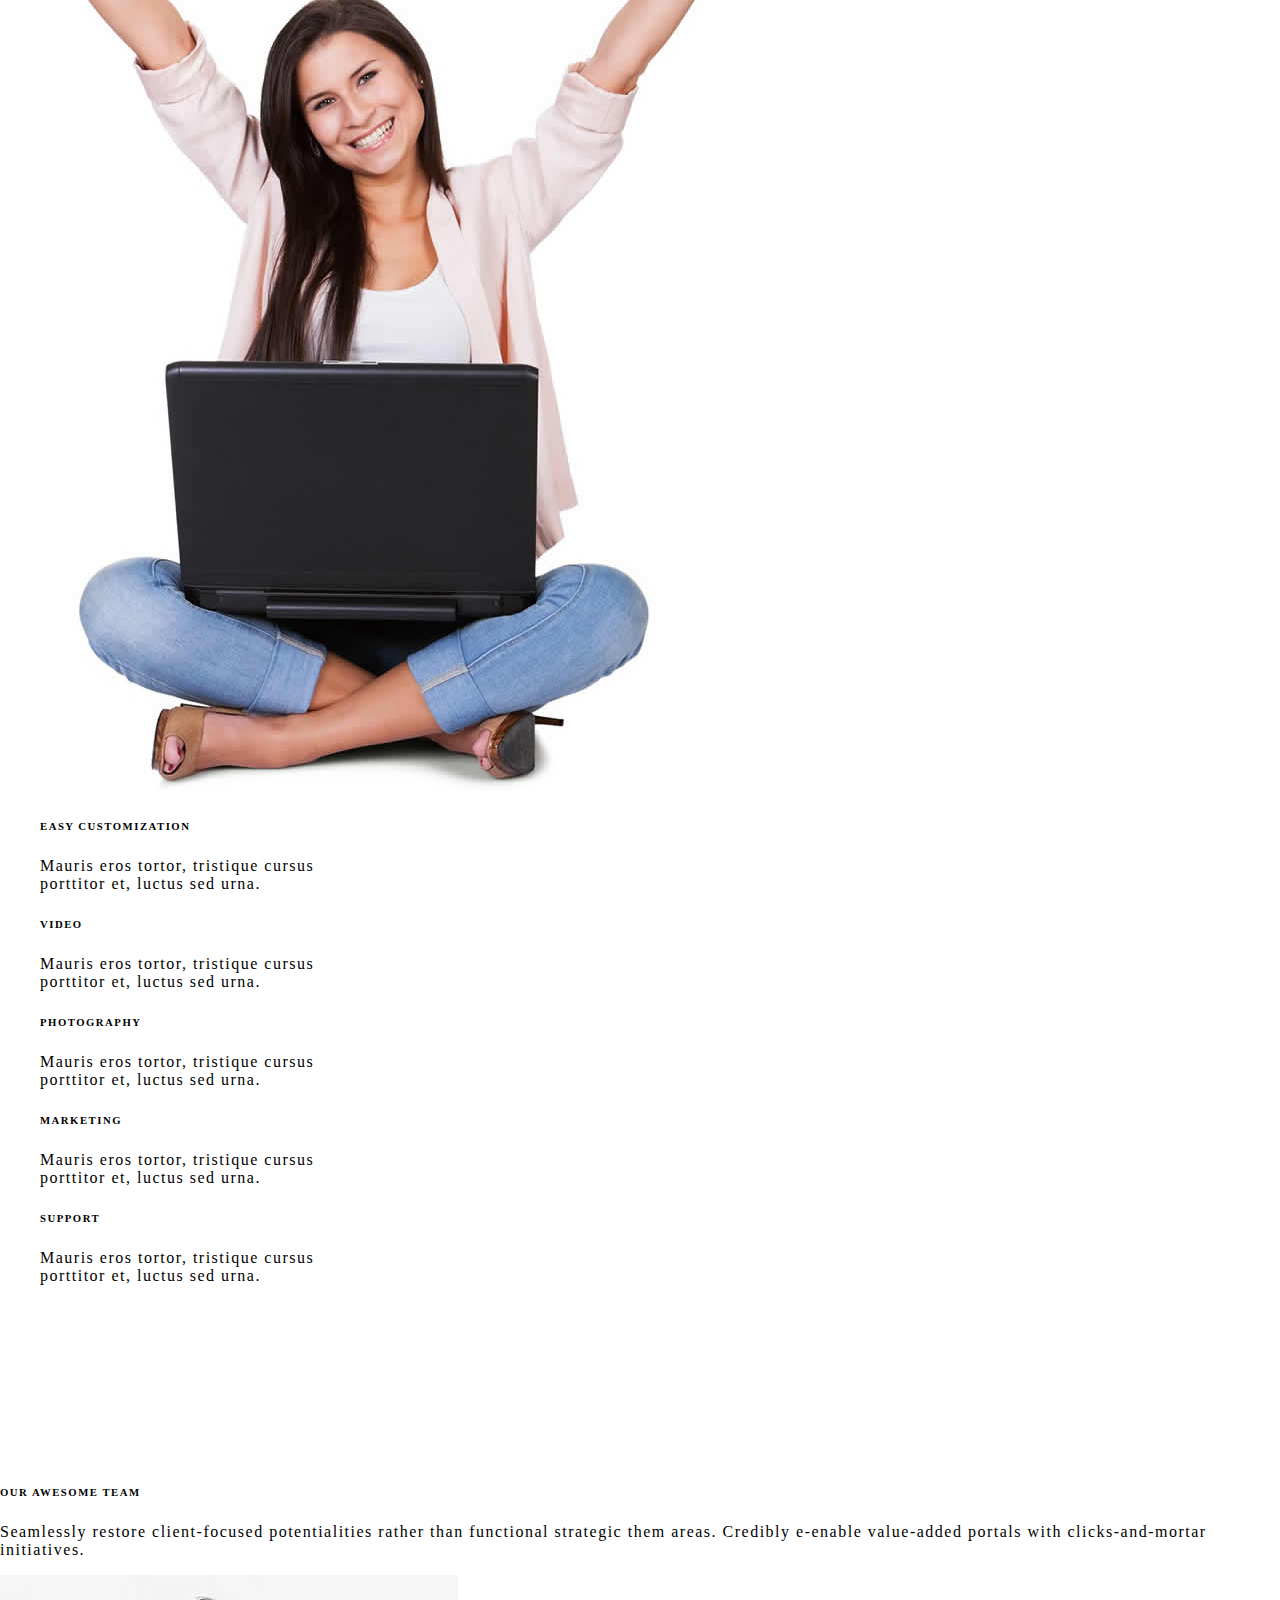
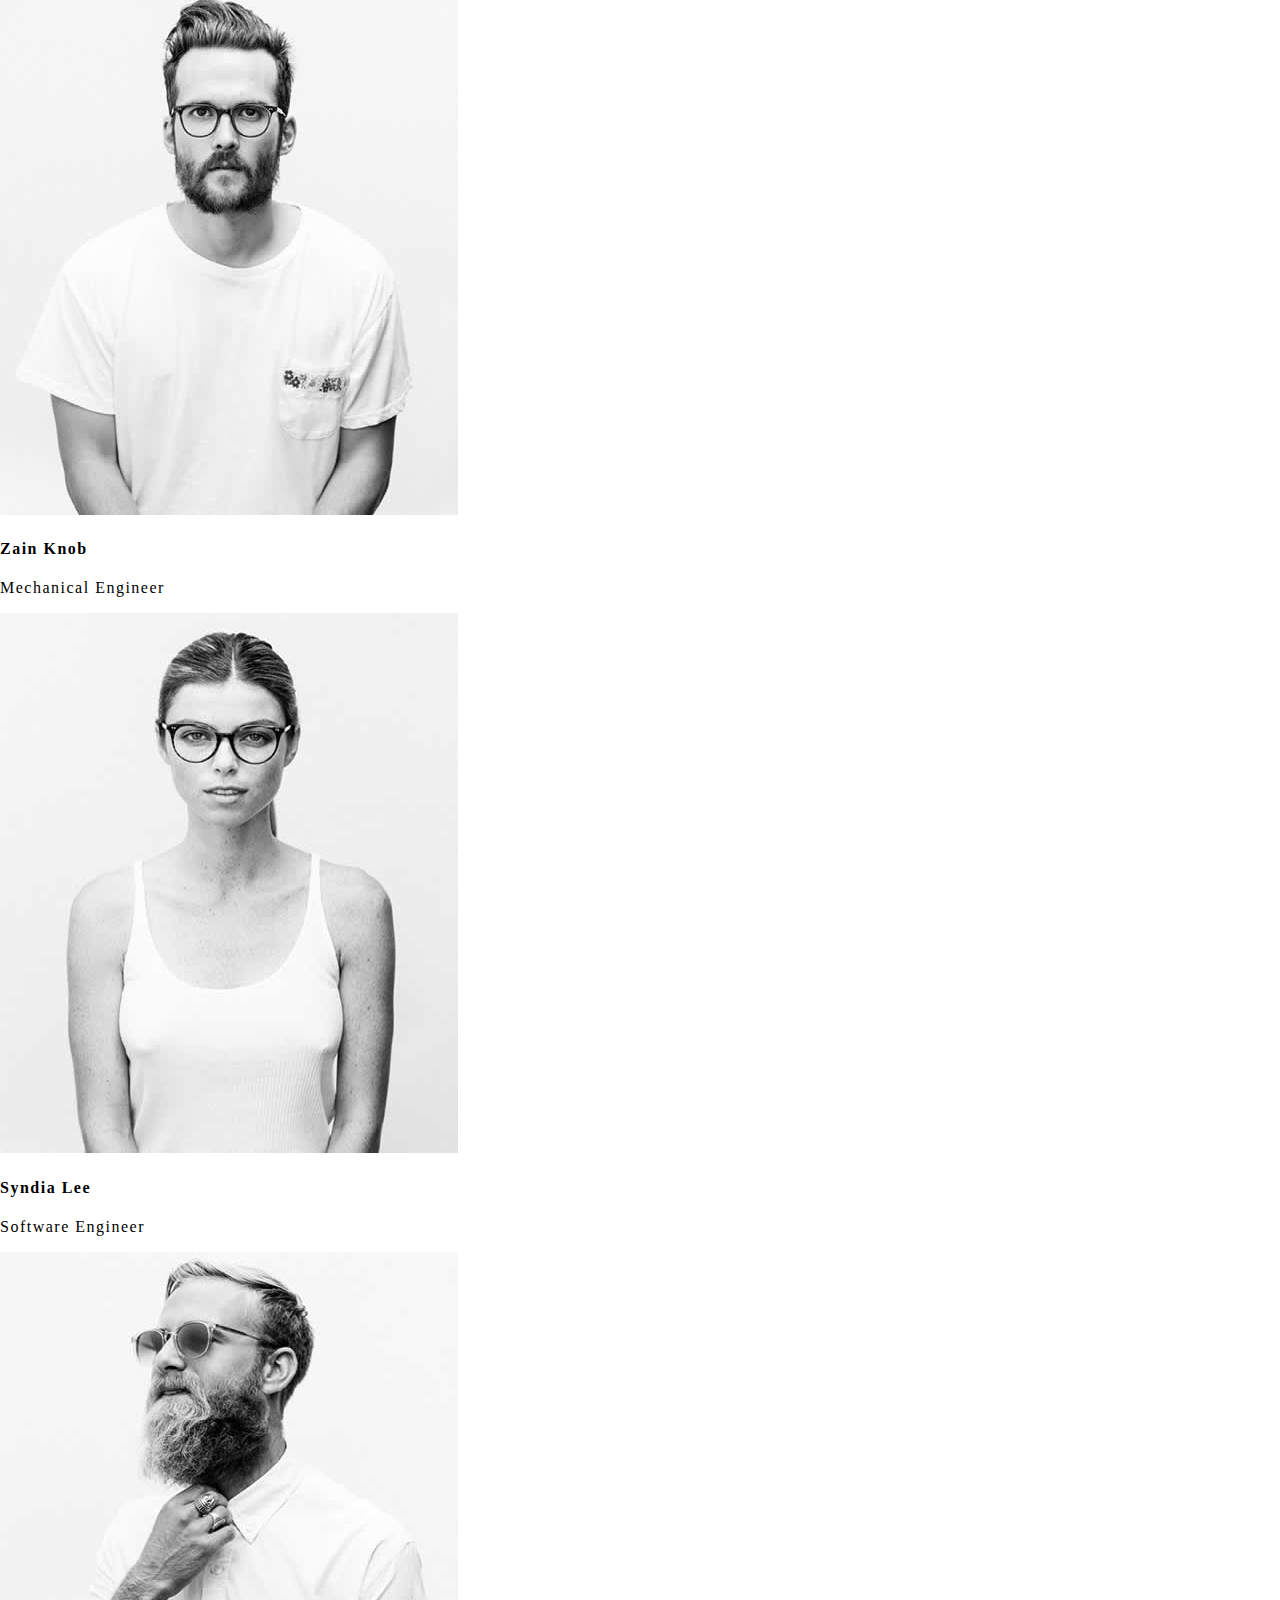
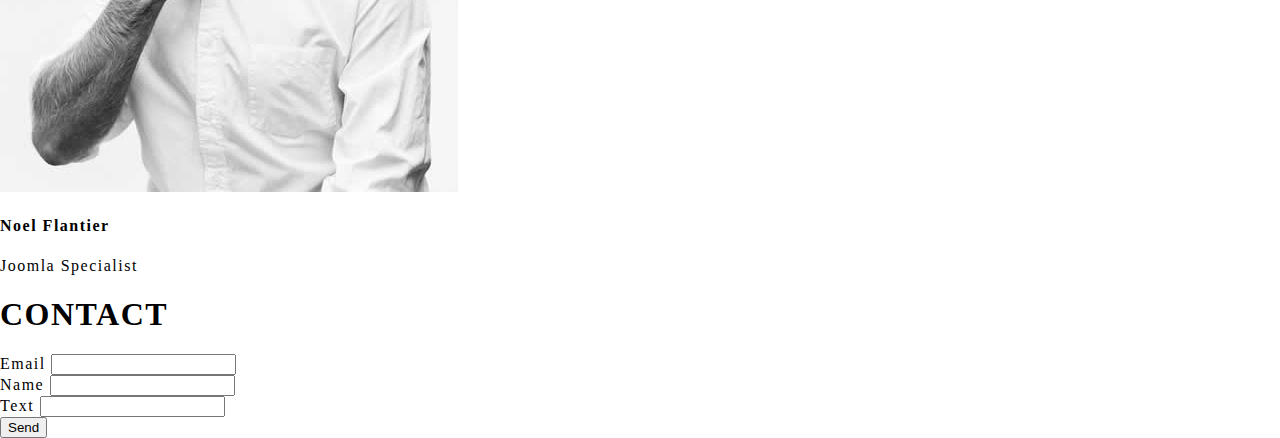
==== commit 1cbca6e7: "done" ====
--- a/index.html
+++ b/index.html
@@ -114,7 +114,7 @@
         </div>
 
         <div class="row">
-            <div class="col-4">
+            <div class="col-4 nopadding">
                 <ul>
                     <li>
                         <h6>MOBILE APP</h6>
@@ -139,9 +139,9 @@
                 </ul>
             </div>
 
-            <img class="col-8" src="../util/images/temp/woman.jpg" alt="this is an image of woman">
-
-            <div class="col-4">
+            <img class="col-8 nopadding" src="../util/images/temp/woman.jpg" alt="this is an image of woman">
+
+            <div class="col-4 nopadding">
                 <ul>
                     <li>
                         <h6>EASY CUSTOMIZATION</h6>
@@ -168,68 +168,83 @@
         </div>
     </section>
 
-    <div id="team">
-        <div class="team-head">
-            <h6>OUR AWESOME TEAM</h6>
-            <p>Seamlessly restore client-focused potentialities rather than functional strategic <br> theme areas.
-                Credibly e-enable value-added portals with clicks-and-mortar initiatives.</p>
-        </div>
-
-        <div class="staff">
-            <ul>
-                <li><img class="team-pic" src="../util/images/team/m1.jpg" alt="">
-                    <ul>
-                        <li>Mr.EX</li>
-                        <li>Mauris eros tortor, tristique cursus <br>porttitor et, luctus sed urna.</li>
-                    </ul>
-                </li>
-                <li><img class="team-pic" src="../util/images/team/m2.jpg" alt="">
-                    <ul>
-                        <li>Mr.EX</li>
-                        <li>Mauris eros tortor, tristique cursus <br>porttitor et, luctus sed urna.</li>
-                    </ul>
-                </li>
-                <li><img class="team-pic" src="../util/images/team/m3.jpg" alt="">
-                    <ul>
-                        <li>Mr.EX</li>
-                        <li>Mauris eros tortor, tristique cursus <br>porttitor et, luctus sed urna.</li>
-                    </ul>
-                </li>
-            </ul>
-        </div>
-
-        <div class="our-skills">
-            <div>
-                <h6>OUR TEAM SKILLS</h6>
-                <p>Sit ad etiam dissentias, viderer intellegebat usu et, per aliquam delectus ut. <br> In inermis
-                    suavitate tincidunt quo, habeo lorem quis nulla eget, dictum pretium magna. <br> Praesent id metus
-                    mattis tellus consectetur posuere. Aenean vel enim ut massa <br> luctus efficitur a nec magna.</p>
-            </div>
-
-            <div class="skills-bar">
-                <label for="Html">Html</label>
-                <progress id="determinate" value="70" min="0" max="100"></progress>
-                <label for="css">Css</label>
-                <progress id="determinate" value="95" min="0" max="100"></progress>
-                <label for="Photoshop">Photoshop</label>
-                <progress id="determinate" value="85" min="0" max="100"></progress>
-            </div>
-        </div>
-    </div>
-
-    <div id="contact">
-        <h6>CONTACT</h6>
-        <input class="text" type="text" placeholder="Name">
-        <input class="text" type="text" placeholder="Email">
-        <textarea class="text" name="text-area" id="message" cols="14" rows="10" placeholder="Your Text"></textarea>
-        <input type="submit" name="submit" id="submit" value="Send message">
-    </div>
+    <section style="padding-top: 10em;" class="container">
+        <div id="team">
+            <div class="col">
+                <div class="text-center">
+                    <h6>OUR AWESOME TEAM</h6>
+                    <p style="font-weight:lighter">Seamlessly restore client-focused potentialities rather than
+                        functional strategic them areas.
+                        Credibly e-enable value-added portals with clicks-and-mortar initiatives.</p>
+                </div>
+            </div>
+    </section>
+
+    <section class="team text-center py-5">
+        <div class="container">
+            <div class="row">
+                <div class="col-md-4">
+                    <div class="img-block mb-5">
+                        <img src="../util/images/team/m1.jpg" class="img-fluid  img-thumbnail rounded-circle"
+                            alt="image1">
+                        <div class="content mt-2">
+                            <h4>Zain Knob</h4>
+                            <p class="text-muted">Mechanical Engineer</p>
+                        </div>
+                    </div>
+                </div>
+                <div class="col-md-4">
+                    <div class="img-block mb-5">
+                        <img src="../util/images/team/m2.jpg" class="img-fluid  img-thumbnail rounded-circle"
+                            alt="image1">
+                        <div class="content mt-2">
+                            <h4>Syndia Lee</h4>
+                            <p class="text-muted">Software Engineer</p>
+                        </div>
+                    </div>
+                </div>
+                <div class="col-md-4">
+                    <div class="img-block mb-5">
+                        <img src="../util/images/team/m3.jpg" class="img-fluid  img-thumbnail rounded-circle"
+                            alt="image1">
+                        <div class="content mt-2">
+                            <h4>Noel Flantier</h4>
+                            <p class="text-muted">Joomla Specialist</p>
+                        </div>
+                    </div>
+                </div>
+    </section>
+
+    <section class="container text-center">
+        <div id="contact">
+            <h1>CONTACT</h1>
+            <div class="input-group input-group-sm mb-3">
+                <span class="input-group-text" id="inputGroup-sizing-sm">Email</span>
+                <input type="text" class="form-control" aria-label="Sizing example input"
+                    aria-describedby="inputGroup-sizing-sm">
+            </div>
+            <div class="input-group input-group-sm mb-3">
+                <span class="input-group-text" id="inputGroup-sizing-sm">Name</span>
+                <input type="text" class="form-control" aria-label="Sizing example input"
+                    aria-describedby="inputGroup-sizing-sm">
+            </div>
+            <div class="input-group input-group-sm mb-3">
+                <span class="input-group-text" id="inputGroup-sizing-sm">Text</span>
+                <input type="text" class="form-control" aria-label="Sizing example input"
+                    aria-describedby="inputGroup-sizing-sm">
+            </div>
+            <div class="d-grid gap-2">
+                <button type="button" class="btn btn-outline-primary">Send</button>
+            </div>
+        </div>
+    </section>
 
 
     <script src="https://cdn.jsdelivr.net/npm/bootstrap@5.1.3/dist/js/bootstrap.bundle.min.js"
         integrity="sha384-ka7Sk0Gln4gmtz2MlQnikT1wXgYsOg+OMhuP+IlRH9sENBO0LRn5q+8nbTov4+1p"
         crossorigin="anonymous"></script>
 
+
 </body>
 
 </html>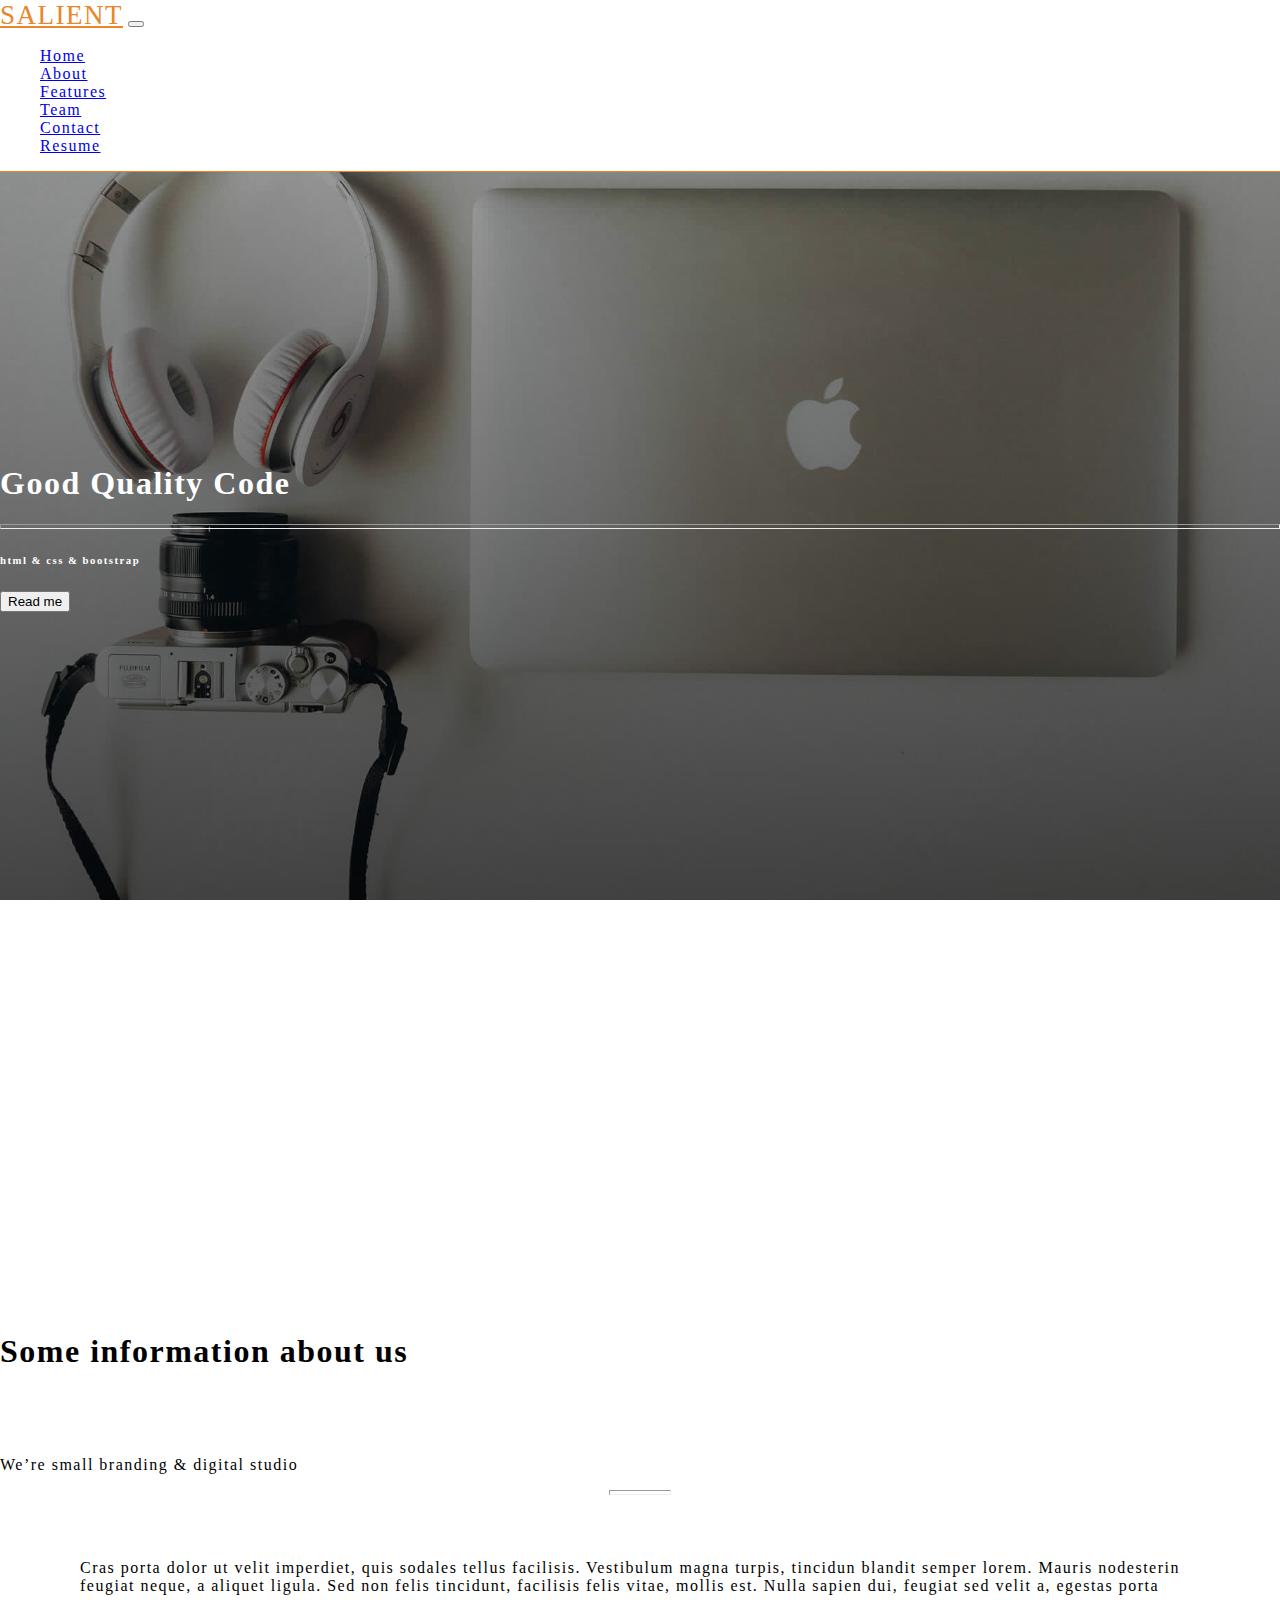
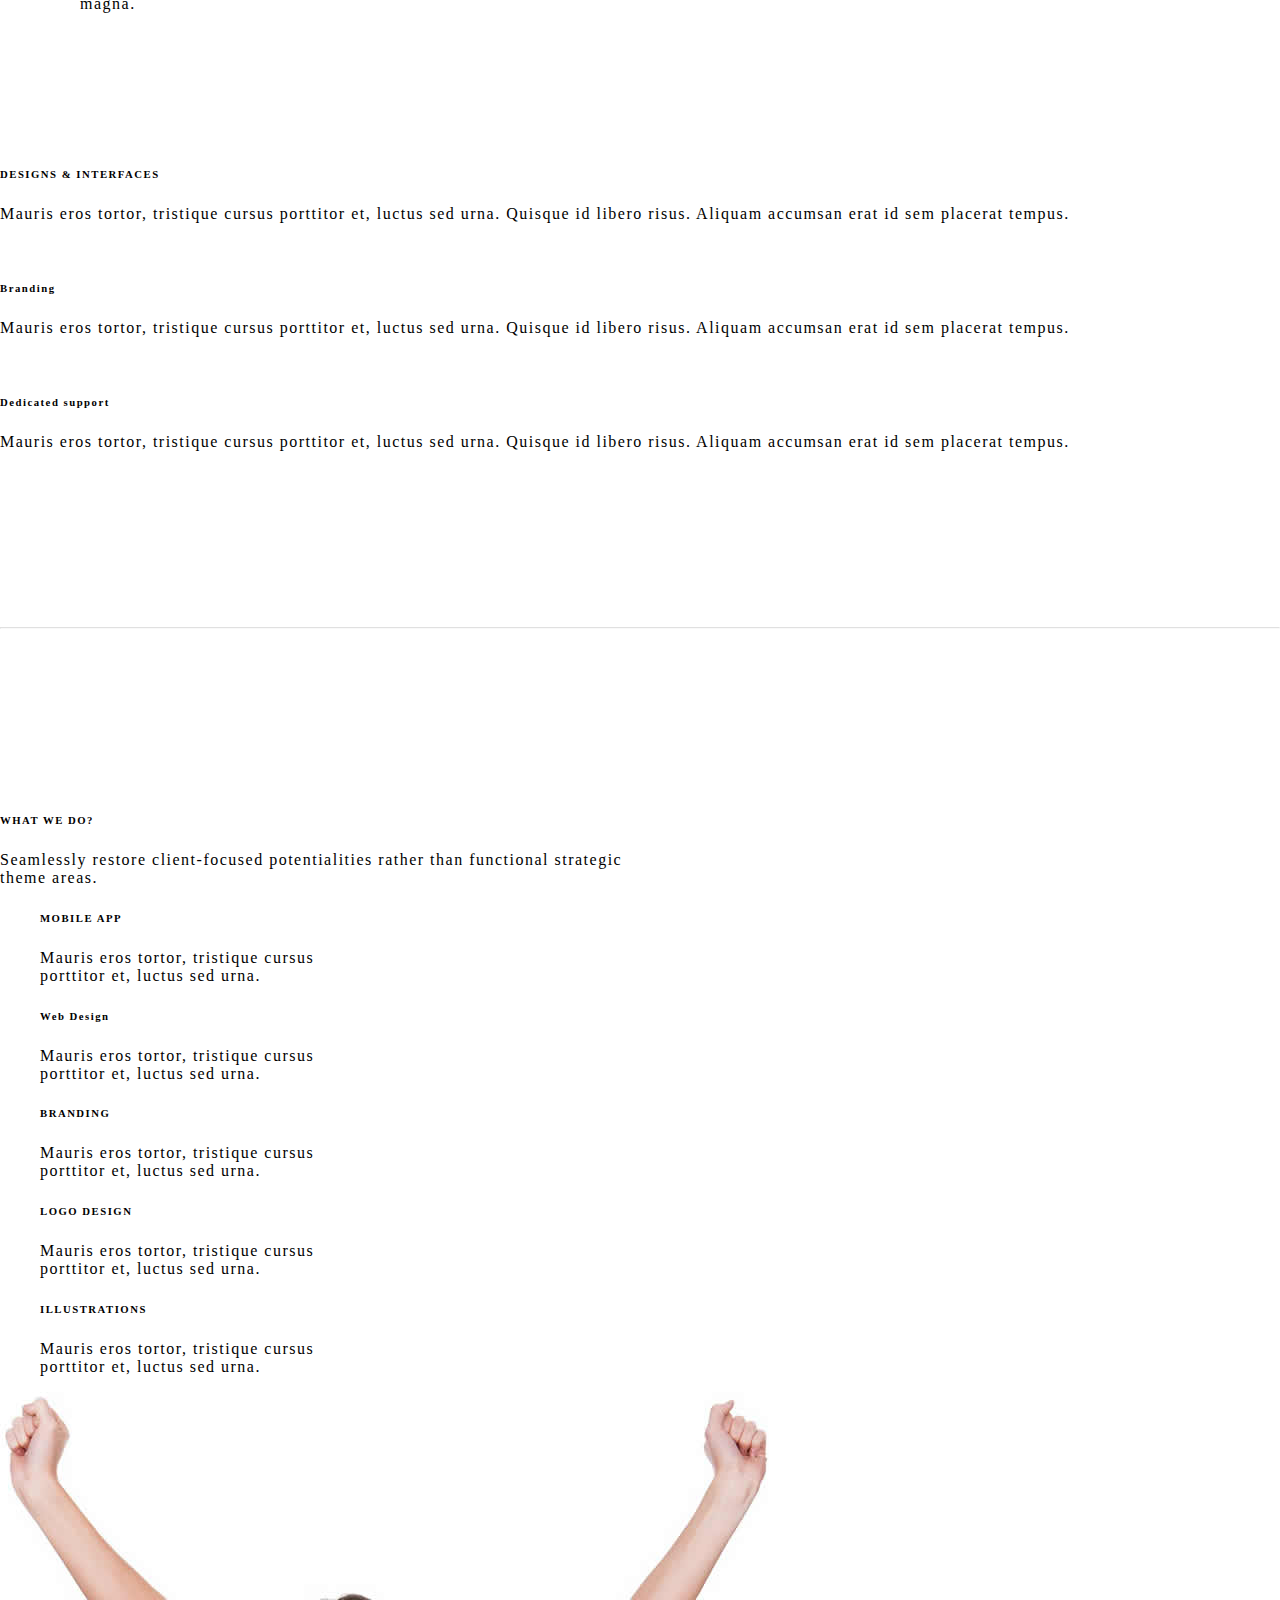
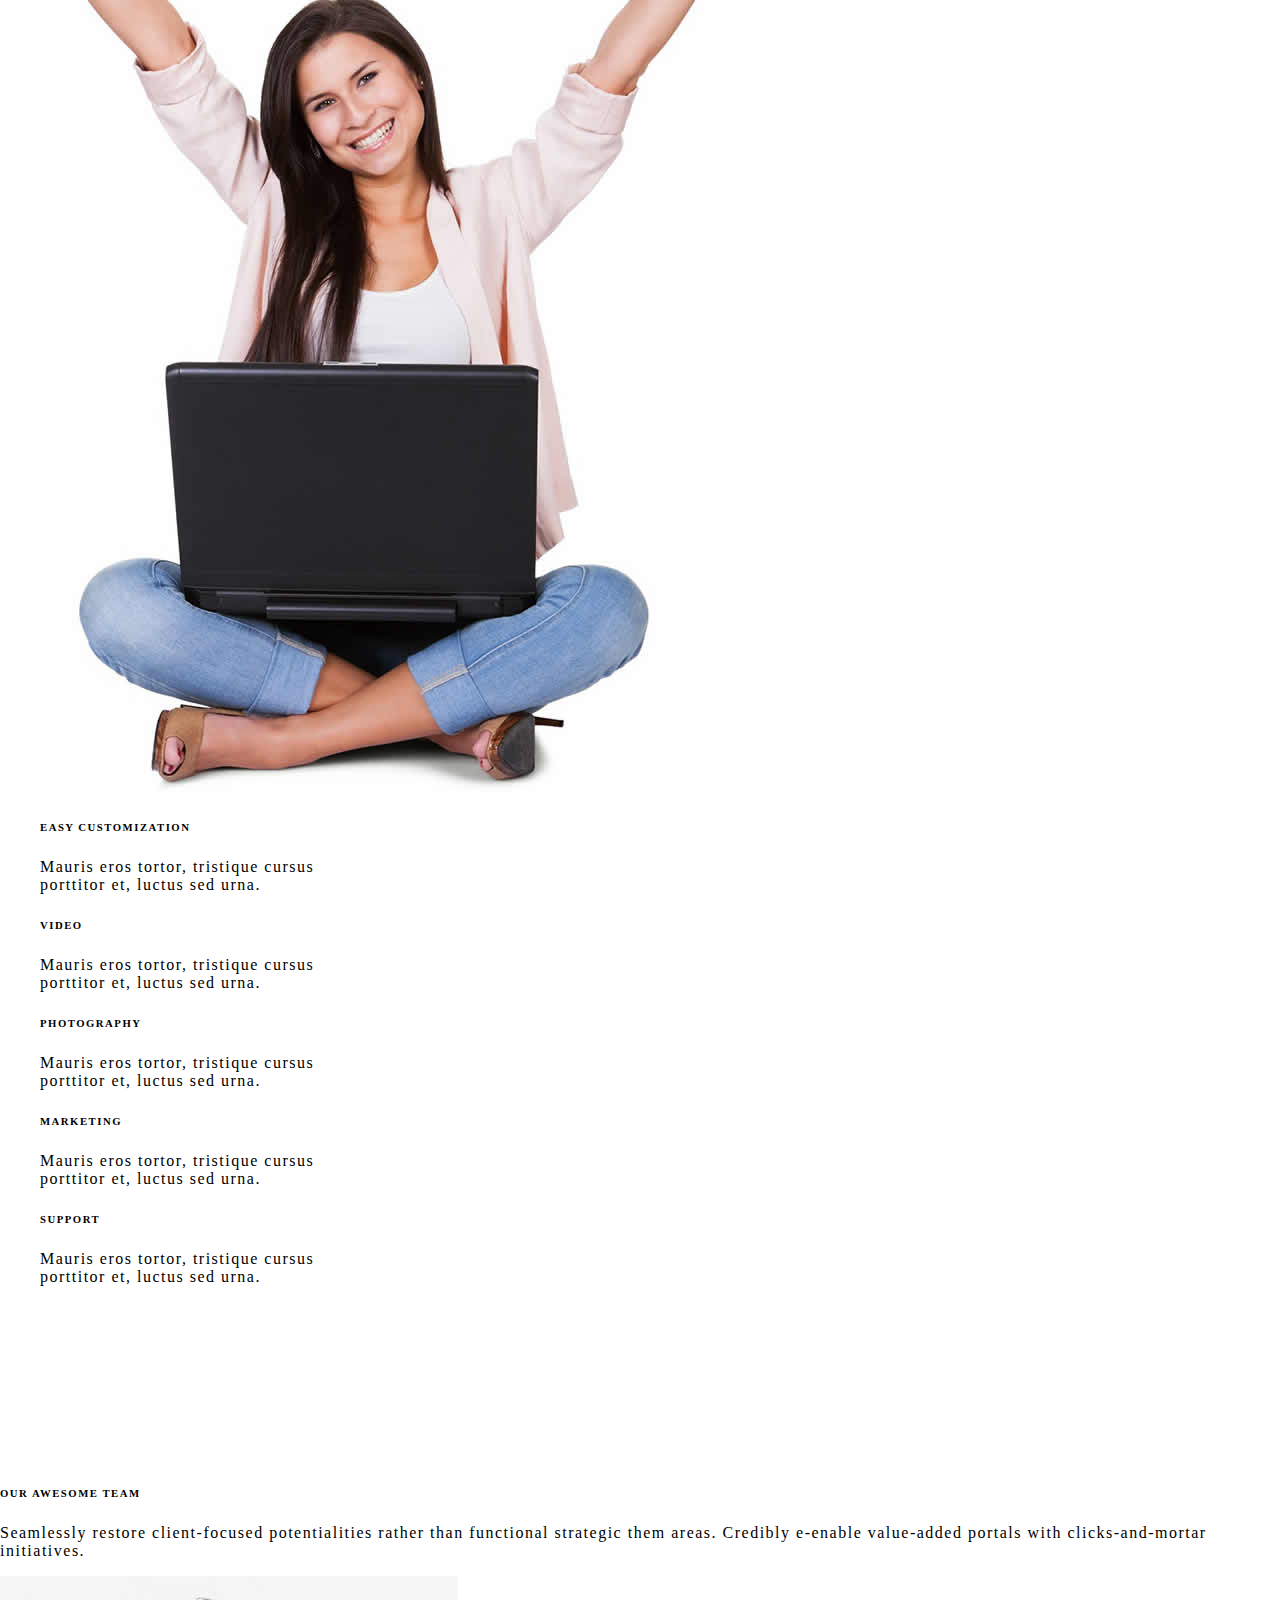
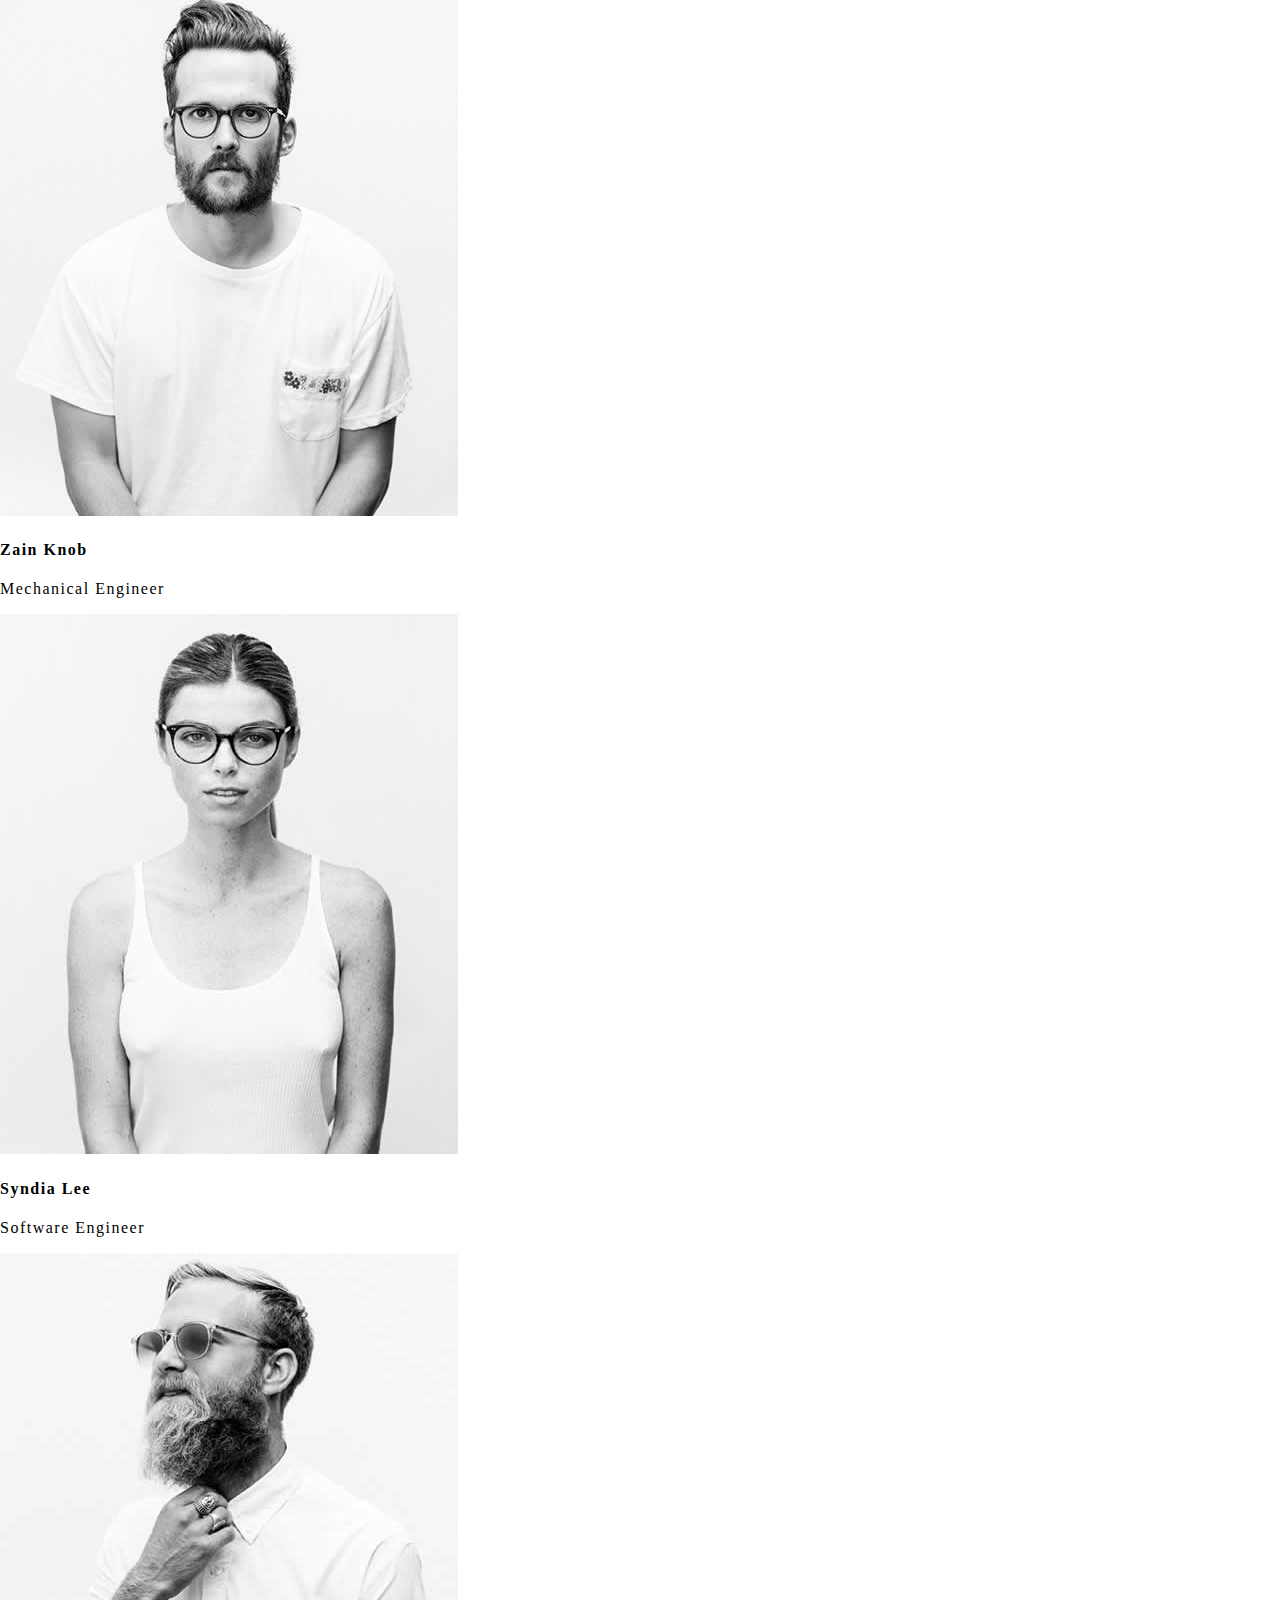
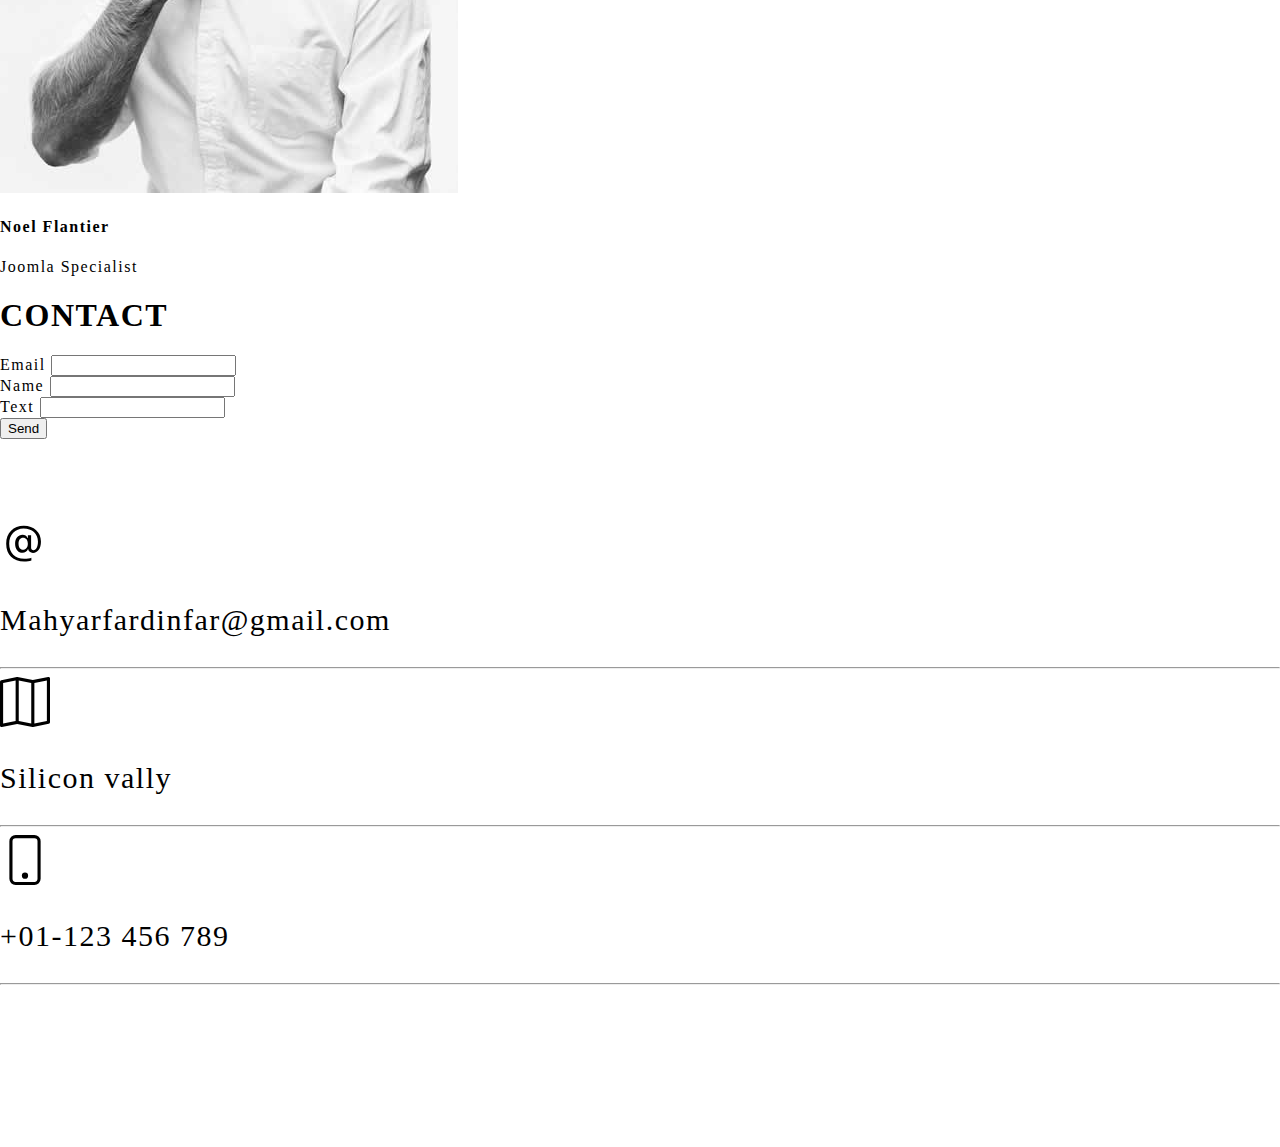
==== commit 8fc2787d: "done the project" ====
--- a/index.html
+++ b/index.html
@@ -14,32 +14,32 @@
 
 <body>
     <!-- Navigation -->
-    <nav class="navbar fixed-top navbar-expand-lg navbar-light bg-light">
+    <nav class="navbar fixed-top navbar-expand-lg navbar-light bg-light" style="border-bottom: rgb(233, 134, 42) solid 1px;">
         <div class="container">
-            <a class="navbar-brand" href="#">Salient</a>
+            <a class="navbar-brand" style="color : rgb(233, 134, 42)" href="#">Salient</a>
             <button class="navbar-toggler" type="button" data-bs-toggle="collapse" data-bs-target="#navbarNav"
                 aria-controls="navbarNav" aria-expanded="false" aria-label="Toggle navigation">
                 <span class="navbar-toggler-icon"></span>
             </button>
             <div class="collapse navbar-collapse" id="navbarNav">
-                <ul class="navbar-nav active ms-auto">
-                    <li class="nav-item active">
+                <ul class="navbar-nav ms-auto">
+                    <li class="nav-item">
                         <a class="nav-link" href="#home">Home</a>
                     </li>
                     <li class="nav-item">
-                        <a class="nav-link" href="#pricing">Pricing</a>
+                        <a class="nav-link" href="#about">About</a>
                     </li>
                     <li class="nav-item">
                         <a class="nav-link" href="#features">Features</a>
                     </li>
                     <li class="nav-item">
-                        <a class="nav-link" href="#about">About</a>
-                    </li>
-                    <li class="nav-item">
                         <a class="nav-link" href="#team">Team</a>
                     </li>
                     <li class="nav-item">
                         <a class="nav-link" href="#contact">Contact</a>
+                    </li>
+                    <li class="nav-item">
+                        <a class="nav-link" href="#resume">Resume</a>
                     </li>
                 </ul>
             </div>
@@ -49,10 +49,10 @@
     <!-- hero section -->
     <section id="home">
         <div class="container text-center">
-            <div class="row justify-content-center">
-                <div class="col-md-20" style="padding-top: 12em; color: white;">
+            <div class="row">
+                <div class="col" style="padding-top: 12em; color: white;">
                     <h1 class="text-uppercase">Good Quality Code</h1>
-                    <hr style="padding: auto auto; height: 3px;">
+                    <hr style="padding: auto 3em; height: 3px;">
                     <h6>html & css & bootstrap</h6>
                     <button class="btn btn-outline-light">Read me</button>
                 </div>
@@ -76,7 +76,7 @@
         </div>
         <div class="container text-center" style="padding-bottom: 10em;">
             <div class="row">
-                <div class="col">
+                <div class="col-lg-4">
                     <img src="../util/images/vectors/Annotation 2022-02-07 185533.jpg" alt="">
                     <h6>DESIGNS &amp; INTERFACES</h6>
                     <p style="font-weight: lighter;">Mauris eros tortor, tristique cursus porttitor et, luctus sed urna.
@@ -84,7 +84,7 @@
                         Aliquam
                         accumsan erat id sem placerat tempus.</p>
                 </div>
-                <div class="col">
+                <div class="col-lg-4">
                     <img src="../util/images/vectors/ajhf.jpg" alt="">
                     <h6>Branding</h6>
                     <p style="font-weight: lighter;">Mauris eros tortor, tristique cursus porttitor et, luctus sed urna.
@@ -92,7 +92,7 @@
                         Aliquam
                         accumsan erat id sem placerat tempus.</p>
                 </div>
-                <div class="col">
+                <div class="col-lg-4">
                     <img src="../util/images/vectors/a'lkfj.jpg" alt="">
                     <h6>Dedicated support</h6>
                     <p style="font-weight: lighter;">Mauris eros tortor, tristique cursus porttitor et, luctus sed urna.
@@ -106,7 +106,8 @@
 
     <hr style="margin:auto auto; color: gray; opacity: 30%;">
 
-    <section class="container" style="padding-top: 10em;">
+    <!-- what we do -->
+    <section id="features" class="container text-left" style="padding-top: 10em;">
         <div class="text-center">
             <h6>WHAT WE DO?</h6>
             <p>Seamlessly restore client-focused potentialities rather than functional strategic <br> theme areas.
@@ -114,7 +115,7 @@
         </div>
 
         <div class="row">
-            <div class="col-4 nopadding">
+            <div class="col-lg-4 nopadding">
                 <ul>
                     <li>
                         <h6>MOBILE APP</h6>
@@ -139,9 +140,9 @@
                 </ul>
             </div>
 
-            <img class="col-8 nopadding" src="../util/images/temp/woman.jpg" alt="this is an image of woman">
-
-            <div class="col-4 nopadding">
+            <img class="col-lg-4 nopadding" src="../util/images/temp/woman.jpg" alt="this is an image of woman">
+
+            <div class="col-lg-4 nopadding">
                 <ul>
                     <li>
                         <h6>EASY CUSTOMIZATION</h6>
@@ -168,6 +169,7 @@
         </div>
     </section>
 
+    <!-- team -->
     <section style="padding-top: 10em;" class="container">
         <div id="team">
             <div class="col">
@@ -215,26 +217,66 @@
                 </div>
     </section>
 
+    <!-- contact -->
     <section class="container text-center">
         <div id="contact">
             <h1>CONTACT</h1>
-            <div class="input-group input-group-sm mb-3">
-                <span class="input-group-text" id="inputGroup-sizing-sm">Email</span>
-                <input type="text" class="form-control" aria-label="Sizing example input"
-                    aria-describedby="inputGroup-sizing-sm">
-            </div>
-            <div class="input-group input-group-sm mb-3">
-                <span class="input-group-text" id="inputGroup-sizing-sm">Name</span>
-                <input type="text" class="form-control" aria-label="Sizing example input"
-                    aria-describedby="inputGroup-sizing-sm">
-            </div>
-            <div class="input-group input-group-sm mb-3">
-                <span class="input-group-text" id="inputGroup-sizing-sm">Text</span>
-                <input type="text" class="form-control" aria-label="Sizing example input"
-                    aria-describedby="inputGroup-sizing-sm">
-            </div>
-            <div class="d-grid gap-2">
-                <button type="button" class="btn btn-outline-primary">Send</button>
+            <div class="row">
+                <div class="input-group input-group-sm mb-3">
+                    <span class="input-group-text" id="inputGroup-sizing-sm">Email</span>
+                    <input type="text" class="form-control" aria-label="Sizing example input"
+                        aria-describedby="inputGroup-sizing-sm">
+                </div>
+                <div class="input-group input-group-sm mb-3">
+                    <span class="input-group-text" id="inputGroup-sizing-sm">Name</span>
+                    <input type="text" class="form-control" aria-label="Sizing example input"
+                        aria-describedby="inputGroup-sizing-sm">
+                </div>
+                <div class="input-group input-group-sm mb-3">
+                    <span class="input-group-text" id="inputGroup-sizing-sm">Text</span>
+                    <input type="text" class="form-control" aria-label="Sizing example input"
+                        aria-describedby="inputGroup-sizing-sm">
+                </div>
+                <div class="d-grid gap-2">
+                    <button type="button" class="btn btn-outline-dark">Send</button>
+                </div>
+            </div>
+            <div class="row" style="padding-top:5em">
+                <div class="col">
+                    <div class="row">
+                        <svg xmlns="http://www.w3.org/2000/svg" width="50" height="50" fill="currentColor"
+                            class="bi bi-at" viewBox="0 0 16 16">
+                            <path
+                                d="M13.106 7.222c0-2.967-2.249-5.032-5.482-5.032-3.35 0-5.646 2.318-5.646 5.702 0 3.493 2.235 5.708 5.762 5.708.862 0 1.689-.123 2.304-.335v-.862c-.43.199-1.354.328-2.29.328-2.926 0-4.813-1.88-4.813-4.798 0-2.844 1.921-4.881 4.594-4.881 2.735 0 4.608 1.688 4.608 4.156 0 1.682-.554 2.769-1.416 2.769-.492 0-.772-.28-.772-.76V5.206H8.923v.834h-.11c-.266-.595-.881-.964-1.6-.964-1.4 0-2.378 1.162-2.378 2.823 0 1.737.957 2.906 2.379 2.906.8 0 1.415-.39 1.709-1.087h.11c.081.67.703 1.148 1.503 1.148 1.572 0 2.57-1.415 2.57-3.643zm-7.177.704c0-1.197.54-1.907 1.456-1.907.93 0 1.524.738 1.524 1.907S8.308 9.84 7.371 9.84c-.895 0-1.442-.725-1.442-1.914z" />
+                        </svg>
+                        <p style="font-size: 30px;">Mahyarfardinfar@gmail.com</p>
+                    </div>
+                    <hr>
+                    <div class="row">
+                        <svg xmlns="http://www.w3.org/2000/svg" width="50" height="50" fill="currentColor"
+                            class="bi bi-map" viewBox="0 0 16 16">
+                            <path fill-rule="evenodd"
+                                d="M15.817.113A.5.5 0 0 1 16 .5v14a.5.5 0 0 1-.402.49l-5 1a.502.502 0 0 1-.196 0L5.5 15.01l-4.902.98A.5.5 0 0 1 0 15.5v-14a.5.5 0 0 1 .402-.49l5-1a.5.5 0 0 1 .196 0L10.5.99l4.902-.98a.5.5 0 0 1 .415.103zM10 1.91l-4-.8v12.98l4 .8V1.91zm1 12.98 4-.8V1.11l-4 .8v12.98zm-6-.8V1.11l-4 .8v12.98l4-.8z" />
+                        </svg>
+                        <p style="font-size: 30px;">Silicon vally</p>
+                    </div>
+                    <hr>
+                    <div class="row">
+                        <svg xmlns="http://www.w3.org/2000/svg" width="50" height="50" fill="currentColor"
+                            class="bi bi-phone" viewBox="0 0 16 16">
+                            <path
+                                d="M11 1a1 1 0 0 1 1 1v12a1 1 0 0 1-1 1H5a1 1 0 0 1-1-1V2a1 1 0 0 1 1-1h6zM5 0a2 2 0 0 0-2 2v12a2 2 0 0 0 2 2h6a2 2 0 0 0 2-2V2a2 2 0 0 0-2-2H5z" />
+                            <path d="M8 14a1 1 0 1 0 0-2 1 1 0 0 0 0 2z" />
+                        </svg>
+                        <p style="font-size: 30px;">+01-123 456 789</p>
+                    </div>
+                    <hr>
+                </div>
+                <div class="col">
+                    <iframe
+                        src="https://www.google.com/maps/embed?pb=!1m18!1m12!1m3!1d405688.61892598984!2d-121.76088720217639!3d37.40301850113227!2m3!1f0!2f0!3f0!3m2!1i1024!2i768!4f13.1!3m3!1m2!1s0x808fb68ad0cfc739%3A0x7eb356b66bd4b50e!2z2K_YsdmHINiz24zZhNuM2qnZiNmG2Iwg2qnYp9mE24zZgdix2YbbjNin2Iwg2KfbjNin2YTYp9iqINmF2KrYrdiv2Ycg2KLZhdix24zaqdin!5e0!3m2!1sfa!2s!4v1647635026676!5m2!1sfa!2s"
+                        width="100%" height="150%" style="border:0;" allowfullscreen="" loading="lazy"></iframe>
+                </div>
             </div>
         </div>
     </section>
@@ -243,8 +285,6 @@
     <script src="https://cdn.jsdelivr.net/npm/bootstrap@5.1.3/dist/js/bootstrap.bundle.min.js"
         integrity="sha384-ka7Sk0Gln4gmtz2MlQnikT1wXgYsOg+OMhuP+IlRH9sENBO0LRn5q+8nbTov4+1p"
         crossorigin="anonymous"></script>
-
-
 </body>
 
 </html>--- a/Css/Css.css
+++ b/Css/Css.css
@@ -28,4 +28,8 @@
   background-position: center;
   background-attachment: fixed;
 }
+
+#features {
+  margin: auto auto;
+}
 /*# sourceMappingURL=Css.css.map */